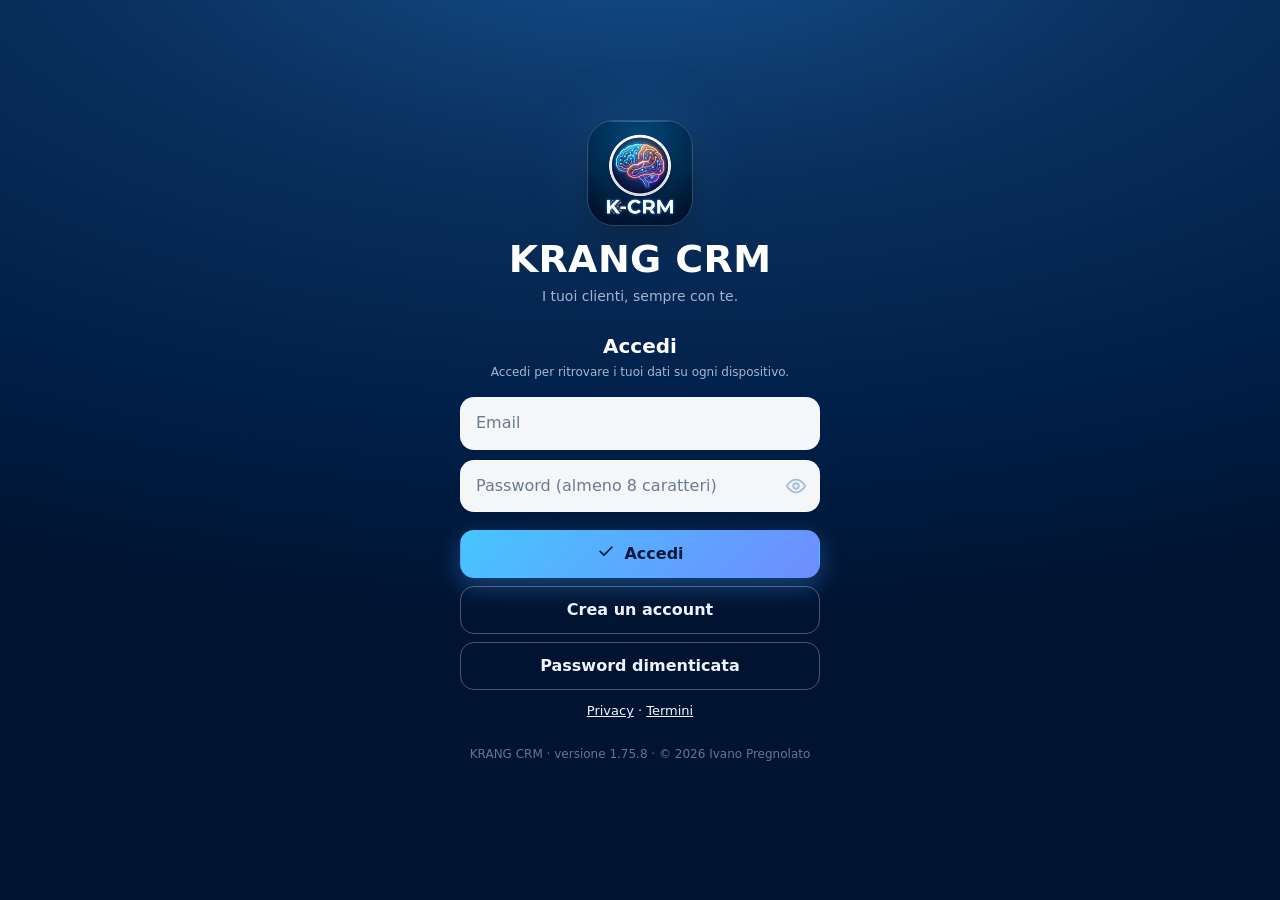
==== index.html @ a7a47bce "1.75.8: finestra email unificata per informativa e copia consensi; consensi non preselezionati quand" ====
<!DOCTYPE html>
<html lang="it">
<head>
<meta charset="utf-8">
<meta http-equiv="Content-Security-Policy" content="default-src 'self'; script-src 'self' 'wasm-unsafe-eval' https://accounts.google.com https://challenges.cloudflare.com; style-src 'self' 'unsafe-inline' https://fonts.googleapis.com; font-src 'self' https://fonts.gstatic.com; img-src 'self' data: blob:; connect-src 'self' https: data:; frame-src https://maps.google.com https://www.google.com https://accounts.google.com https://challenges.cloudflare.com; object-src 'none'; base-uri 'self'; form-action 'none'; worker-src 'self' blob:; manifest-src 'self'">
<meta name="referrer" content="no-referrer">
<!-- © 2026 Ivano Pregnolato. Tutti i diritti riservati. Vietata la copia o la redistribuzione senza consenso scritto. -->
<script src="boot.js?v=1.75.8"></script>
<meta name="theme-color" content="#a6dcc8"><meta name="apple-mobile-web-app-capable" content="yes"><meta name="mobile-web-app-capable" content="yes"><meta name="apple-mobile-web-app-title" content="KRANG CRM"><meta name="apple-mobile-web-app-status-bar-style" content="default"><link rel="manifest" href="manifest.webmanifest"><link rel="apple-touch-icon" href="kcrm-180.png"><meta name="app-version" content="1.75.8|2026-11-15"><meta name="viewport" content="width=device-width, initial-scale=1, viewport-fit=cover">
<title>KRANG CRM</title>
<link rel="preconnect" href="https://fonts.googleapis.com"><link rel="preconnect" href="https://fonts.gstatic.com" crossorigin>

<style>
:root{--sab:env(safe-area-inset-bottom,0px);--sbt:var(--sab);--sw:0px;--act:var(--lilac);--actb:#9b8fe0;--bg:#f3f6fb;--surface:#fff;--ink:#263045;--muted:#6b7488;--out:#d3dae8;--line:#dde3ee;--accent:#a6dcc8;--warm:#f7d9bb;--pink:#f5cad6;--lilac:#d9d1f3;--butter:#f6edb8;--danger:#c4435c;--sh:0 1px 2px rgba(20,30,60,.07),0 6px 16px rgba(20,30,60,.06);box-sizing:border-box;padding-top:env(safe-area-inset-top,0px);padding-bottom:var(--sab)}
@media (prefers-color-scheme:dark){:root:not([data-theme="light"]){color-scheme:dark;--act:var(--lilac);--actb:#9b8fe0;--bg:#161b27;--surface:#202737;--ink:#eef1f8;--muted:#9ba5bb;--out:#34405a;--line:#2c3650;--danger:#ff8fa5;--sh:0 1px 2px rgba(0,0,0,.3),0 6px 16px rgba(0,0,0,.2)}}
:root[data-theme="dark"]{color-scheme:dark;--act:var(--lilac);--actb:#9b8fe0;--bg:#161b27;--surface:#202737;--ink:#eef1f8;--muted:#9ba5bb;--out:#34405a;--line:#2c3650;--danger:#ff8fa5;--sh:0 1px 2px rgba(0,0,0,.3),0 6px 16px rgba(0,0,0,.2)}
/* modelli di colore scelti dall'utente (Impostazioni > Aspetto). Nessun attributo = Standard */
:root[data-tpl="arancio"]{color-scheme:light;--bg:#f8fbff;--surface:#fff;--ink:#0a2a52;--muted:#5a6f8f;--out:#cfdcec;--line:#dce6f3;--lilac:#ffcf9e;--act:#ffcf9e;--actb:#e8a768;--accent:#bfe0f8;--warm:#ffd9b0;--pink:#dccfff;--butter:#ffe9cc;--danger:#c4435c;--sh:0 1px 2px rgba(10,42,82,.06),0 6px 16px rgba(10,42,82,.07)}
:root[data-tpl="notte"]{color-scheme:dark;--bg:#001330;--surface:#0a2a52;--ink:#eef4ff;--muted:#a9bddb;--out:#2a4a78;--line:#183560;--warm:#ffb878;--pink:#f5a3c4;--lilac:#4fc3ff;--butter:#ffd98a;--danger:#ff8fa5;--sh:0 1px 2px rgba(0,0,0,.3),0 8px 20px rgba(0,0,0,.25);--accent:#4fc3ff;--act:#4fc3ff;--actb:transparent}
:root[data-tpl="neon"]{color-scheme:dark;--bg:#001330;--surface:#0a2a52;--ink:#eef4ff;--muted:#a9bddb;--out:#2a4a78;--line:#183560;--warm:#ffb878;--pink:#f5a3c4;--lilac:#4fc3ff;--butter:#ffd98a;--danger:#ff8fa5;--sh:0 1px 2px rgba(0,0,0,.3),0 8px 20px rgba(0,0,0,.25);--accent:#ffa24d;--act:#ffa24d;--actb:transparent}
:root[data-tpl="neon"] body{background:radial-gradient(70% 45% at 0% 0%,rgba(79,195,255,.55),transparent 72%),radial-gradient(65% 42% at 100% 34%,rgba(255,150,50,.42),transparent 72%),radial-gradient(75% 45% at 25% 100%,rgba(150,100,255,.42),transparent 72%),#001330 fixed}
:root[data-tpl="giorno"]{color-scheme:light;--ink:#00204a;--muted:#4a5f80;--out:#c6d6ea;--line:#d6e1f0;--warm:#ffd2a6;--pink:#f5cad6;--butter:#f6edb8;--danger:#c4435c;--sh:0 1px 2px rgba(0,32,74,.07),0 6px 16px rgba(0,32,74,.07);--bg:#eef4fb;--surface:#fff;--accent:#4fc3ff;--act:#aadcff;--actb:transparent;--lilac:#aadcff}
:root[data-tpl="neon"] #menuBtn{background:var(--act)}
:root[data-tpl="neon"] .tabs button.on .cnt{background:var(--surface);color:#ffa24d}
:root[data-tpl="notte"] .tabs button.on .cnt{background:var(--surface);color:#4fc3ff}
:root[data-tpl="arancio"] :is([style*="rgb(217, 209, 243)"],[style*="rgb(205, 191, 245)"]){background:#ffcf9e!important}
:root[data-tpl="arancio"] :is([style*="rgb(181, 235, 192)"],[style*="rgb(185, 230, 211)"],[style*="rgb(166, 220, 200)"],.shr .ic.ok,.clEs button.on){background:#bfe0f8!important}
:root[data-tpl="arancio"] [style*="rgb(255, 240, 163)"]{background:#a9e8f7!important}
:root[data-tpl="arancio"] :is([style*="rgb(255, 194, 212)"],[style*="rgb(245, 202, 214)"]){background:#dccfff!important}
:root[data-tpl="arancio"] [style*="rgb(246, 237, 184)"]{background:#ffe9cc!important}
:root:is([data-tpl="notte"],[data-tpl="neon"]) :is(.btn.ico.pk,.vt button:not(.on)){color:var(--ink)}
@media (prefers-color-scheme:dark){:root:not([data-theme="light"]):not([data-tpl]) :is(.btn.ico.pk,.vt button:not(.on)){color:var(--ink)},:root[data-tpl="arancio"]:not([data-theme="light"]) :is(.btn.ico.pk,.vt button:not(.on)){color:var(--ink)}}
html{scroll-padding-top:0}
*{box-sizing:border-box}
[hidden]{display:none!important}
body{margin:0;background:var(--bg);color:var(--ink);font-family:"Bricolage Grotesque",system-ui,-apple-system,"Segoe UI",sans-serif;font-size:16px;line-height:1.4}
button,input,textarea{font:inherit;color:inherit}
.app{max-width:560px;margin:0 auto;min-height:100vh;padding:0 16px 40px}
header{display:contents}
#q{margin-bottom:12px}
h1{margin:0;font-size:26px;font-weight:700;letter-spacing:-.02em}
.sub{display:inline-block;margin:8px 0 10px;padding:1px 12px;border-radius:999px;background:var(--butter);color:#2d2b55;font-size:13px;font-weight:600}
.hrow{display:flex;justify-content:space-between;align-items:center}
.hrow .ico{width:44px;height:44px;border-radius:12px}
.hrow .ico svg{width:22px;height:22px}

/* campi */
.search,.f input,.f textarea,.f select{border:1.5px solid var(--out);border-radius:12px;box-shadow:none}
.search:focus,.f input:focus,.f textarea:focus,.f select:focus{outline:2px solid var(--accent);outline-offset:1px}
.search{width:100%;margin:12px 0 8px;padding:12px 14px;background:var(--surface)}
.f{display:block;margin:12px 0}
.f label{display:block;font-size:13px;color:var(--muted);margin-bottom:4px}
.f input,.f textarea{width:100%;padding:12px;background:var(--surface)}
input:-webkit-autofill,input:-webkit-autofill:hover,input:-webkit-autofill:focus,textarea:-webkit-autofill,select:-webkit-autofill{-webkit-box-shadow:0 0 0 100px var(--surface) inset!important;box-shadow:0 0 0 100px var(--surface) inset!important;-webkit-text-fill-color:var(--ink)!important;caret-color:var(--ink);transition:background-color 99999s}
.f select{width:100%;padding:12px 8px;background:var(--surface);color:var(--ink)}
.f input.bad,.f select.bad{border-color:var(--danger)}
.f label.chk{display:flex;gap:10px;align-items:flex-start;margin:8px 0;font-size:15px;color:var(--ink)}
.f input[type=checkbox]{width:22px;height:22px;padding:0;border:0;flex:none;margin:1px 0 0;accent-color:var(--accent)}
.chk em{display:block;font-style:normal;font-size:12px;color:var(--muted)}
.two{display:grid;grid-template-columns:minmax(0,1fr) minmax(0,1fr);gap:10px}
.two>*,.tel>*,.dual>*{min-width:0}
.f input[type=date],.f input[type=time]{display:block;min-width:0;max-width:100%;-webkit-appearance:none;appearance:none;min-height:46px;line-height:1.2}
.f input,.f select,.f textarea{max-width:100%}
.tel{display:grid;grid-template-columns:1fr;gap:8px}
.flag{display:inline-block;width:32px;height:23px;border-radius:7px;border:2px solid #fff;box-shadow:0 0 0 1px var(--line),0 2px 4px rgba(38,48,69,.18);overflow:hidden;position:relative;flex:none;vertical-align:middle;background:#e8ecf4}
.flag svg{display:block;width:100%;height:100%}
.row span.flag,.tx span.flag{display:inline-block;opacity:1}
.flag.sm{width:24px;height:17px;border-width:1.5px;border-radius:5px;margin-right:6px;vertical-align:-3px}
.flag::after{content:"";position:absolute;inset:0;background:linear-gradient(160deg,rgba(255,255,255,.5) 0,rgba(255,255,255,0) 45%,rgba(0,0,0,.08) 100%);pointer-events:none}
.pcode{display:flex;align-items:center;gap:10px;height:48px;padding:0 12px;border:1px solid var(--out);border-radius:12px;background:var(--surface);color:var(--ink);font:inherit;font-weight:600;cursor:pointer;text-align:left;width:100%}
.pcode .nm{flex:1;min-width:0;white-space:nowrap;overflow:hidden;text-overflow:ellipsis;font-weight:500}
.pcode .ch{color:var(--muted);flex:none}
.palist{max-height:52vh;overflow:auto;margin-top:8px;display:grid;gap:6px}
.pa{display:flex;align-items:center;gap:12px;padding:8px 10px;border:1px solid var(--line);border-radius:12px;background:var(--surface);color:var(--ink);font:inherit;cursor:pointer;text-align:left;width:100%}
.pa.on{background:var(--act);border-color:transparent}.pa .nm{flex:1;min-width:0}.pa .px{color:var(--muted);font-weight:600}

.err{color:var(--danger);font-size:13px;margin-top:6px}
.hint{font-size:12px;color:var(--muted);margin-top:4px}#list>.hint,#lList>.hint{margin:6px 0 14px}
.warn{color:var(--danger)!important;font-weight:600}
.link{background:none;border:0;color:var(--accent);font-weight:600;padding:8px 0;cursor:pointer}

/* elenco clienti */
.row{display:flex;align-items:center;gap:14px;width:100%;margin:0 0 14px;padding:12px 14px;text-align:left;border:1px solid var(--line);border-radius:16px;background:var(--surface);box-shadow:var(--sh);cursor:pointer}
.row b{display:block;font-weight:600}
.swp{position:relative;margin:0 0 14px;border-radius:16px;overflow:hidden;touch-action:pan-y}
.fav{flex:none;width:34px;height:34px;border-radius:50%;display:grid;place-items:center;border:0;background:none;color:var(--muted);cursor:pointer;padding:0}.fav svg{width:22px;height:22px}.fav.on,#favBtn.on{color:#e8a400}#favBtn.on svg{fill:currentColor}.fav.on.fav.on svg{fill:currentColor}
.sw{position:relative;display:inline-block;width:46px;height:26px;flex:none}.sw input{position:absolute;inset:0;width:100%;height:100%;margin:0;opacity:0;cursor:pointer;z-index:1}.sw i{position:absolute;inset:0;border-radius:13px;background:#c7cdd9;transition:background .2s}.sw i:before{content:'';position:absolute;left:3px;top:3px;width:20px;height:20px;border-radius:50%;background:#fff;box-shadow:0 1px 2px rgba(0,0,0,.25);transition:transform .2s}.sw input:checked+i{background:#4cc38a}.sw input:checked+i:before{transform:translateX(20px)}
.dot{display:inline-block;width:10px;height:10px;border-radius:50%;flex:none}
.crow{border:1px solid var(--line);border-radius:14px;background:var(--surface);padding:10px;margin:0 0 10px;display:grid;gap:8px}.crow select,.crow input,.crow textarea{width:100%;box-sizing:border-box;min-height:48px;font:inherit;font-size:16px;color:var(--ink);background-color:var(--surface);border:1.5px solid var(--out);border-radius:14px;padding:0 14px}.crow textarea{padding:12px 14px}.crow select{appearance:none;-webkit-appearance:none;padding-right:42px;font-weight:600;background-image:url("data:image/svg+xml,%3Csvg xmlns='http://www.w3.org/2000/svg' viewBox='0 0 24 24' fill='none' stroke='%236b7488' stroke-width='2.6' stroke-linecap='round' stroke-linejoin='round'%3E%3Cpath d='M6 9l6 6 6-6'/%3E%3C/svg%3E");background-repeat:no-repeat;background-position:right 14px center;background-size:18px}.crow select:focus,.crow input:focus,.crow textarea:focus{outline:none;border-color:#9b8fe0;box-shadow:0 0 0 3px rgba(155,143,224,.25)}.cchips{display:flex;flex-wrap:wrap;gap:8px}.cchips button{border:1.5px solid var(--out);background:var(--surface);color:var(--ink);border-radius:999px;min-height:42px;padding:0 16px;font:inherit;font-size:15px;font-weight:600;cursor:pointer}.cchips button.on{background:var(--act);border-color:var(--actb,#d9822b);color:#2d2b55}.cr1{display:grid;grid-template-columns:1fr auto;gap:8px;align-items:center}.cr2{display:grid;grid-template-columns:1fr 1fr;gap:10px;align-items:end}.cr2>select:only-child,.cr2>input:only-child,.cr2>.cchips,.cr2>.seg,.cr2>.hint{grid-column:1/-1}.crow .seg button{min-height:40px}
.cjoin{width:fit-content;margin:-2px auto 8px;padding:2px 12px;border-radius:999px;background:var(--lilac);color:#2d2b55;font-size:12px;font-weight:700}
.fnode{position:relative;border:1px solid var(--line);border-radius:16px;background:var(--surface);box-shadow:var(--sh);padding:14px 16px}.fnode .fh{display:flex;align-items:center;gap:8px;padding-right:44px}.fnode .fic svg{width:18px;height:18px}.fnode .fd{margin-top:4px;font-size:13px;color:var(--muted);overflow:hidden;text-overflow:ellipsis;white-space:nowrap}
.fbadge{border:0;font-family:inherit;cursor:pointer;position:absolute;top:-10px;right:14px;min-width:28px;height:28px;padding:0 8px;box-sizing:border-box;border-radius:14px;background:#4cc38a;color:#fff;font-style:normal;font-weight:800;font-size:14px;display:grid;place-items:center;box-shadow:0 2px 6px rgba(0,0,0,.2)}
.fchips{display:flex;gap:6px;flex-wrap:wrap;margin-top:8px}.fchip{font-size:12px;padding:2px 9px;border-radius:999px;color:#2d2b55}
.fcon{display:flex;flex-direction:column;align-items:center;margin:0}.fcon:before,.fcon:after{content:'';width:2px;height:12px;background:var(--line)}.fcon span{font-size:12px;color:var(--muted);padding:2px 10px;border:1px dashed var(--line);border-radius:999px;background:var(--bg)}
.fstat{display:flex;align-items:center;gap:8px;margin:0 0 6px}.fstat b{flex:1}
#menuBtn{flex:none;background:var(--lilac);border-color:transparent;color:#2d2b55;box-shadow:none;transition:transform .12s}#menuBtn svg{width:24px;height:24px;stroke-width:2.6}#menuBtn:active{transform:scale(.93)}#menuBtn[aria-expanded=true]{background:#2d2b55;color:#fff}.hrow{justify-content:flex-start;gap:12px}
#amBack{position:fixed;inset:0;z-index:4}.amenu{position:fixed;left:16px;top:64px;z-index:6;min-width:220px;background:var(--surface);border:1px solid var(--line);border-radius:16px;box-shadow:0 12px 32px rgba(20,24,40,.22);padding:6px}.amenu[hidden],#amBack[hidden]{display:none}.amenu button{display:flex;align-items:center;gap:12px;width:100%;height:48px;border:0;background:none;padding:0 12px;border-radius:10px;font:inherit;font-size:15px;font-weight:600;color:var(--ink);cursor:pointer;text-align:left}.amenu .amsep{border:0;border-top:1px solid var(--line);margin:6px 8px}.amenu button{position:relative}.amenu .cnt{margin-left:auto;position:static;font-size:11px;line-height:18px;min-width:18px;padding:0 6px}.amenu .cnt:empty,#menuBtn .cnt:empty{display:none}#menuBtn{position:relative}#menuBtn .cnt{position:absolute;top:-5px;right:-5px;font-size:10px;line-height:16px;min-width:16px;padding:0 4px}
.amenu button:hover,.amenu button:focus-visible{background:var(--lilac);outline:none}.amenu svg{width:22px;height:22px}.inl{display:flex;flex-wrap:wrap;gap:6px 14px;margin:4px 0 12px;font-size:14px}.inl a,.inl .link{color:var(--ink);font-weight:600;text-decoration:underline;background:none;border:0;padding:0;font:inherit;font-weight:600;cursor:pointer}.vies{margin-top:8px;padding:10px 12px;border:1px solid var(--line);border-radius:12px;background:var(--surface)}.vies .chk{display:flex;gap:8px;align-items:flex-start;margin:8px 0;font-size:14px}.vies .chk input{margin-top:3px}.vies .vrow{display:flex;gap:8px;flex-wrap:wrap;margin-top:6px}#viesBtn,#csBtn{margin-top:8px}.csr{display:block;width:100%;text-align:left;margin:6px 0;padding:10px 12px;border:1px solid var(--line);border-radius:12px;background:var(--bg,#fff);color:var(--ink);font:inherit;cursor:pointer}.csr b{display:block}.csr span{display:block;font-size:13px;opacity:.75}.beta{display:inline-block;vertical-align:middle;margin-left:6px;padding:1px 7px;border-radius:999px;background:var(--warm);color:#2d2b55;font-size:10px;font-weight:700;line-height:16px;letter-spacing:.04em;text-transform:uppercase}
.swp .row{margin:0;position:relative;z-index:1;touch-action:pan-y;user-select:none;-webkit-user-select:none}
.swa{position:absolute;top:0;bottom:0;display:flex}.swa.l{left:0}.swa.r{right:0}
.swa button{width:72px;border:0;display:grid;place-items:center;color:#2d2b55;cursor:pointer}
.swa svg{width:26px;height:26px}
.row span{display:block;color:var(--muted);font-size:14px}
.tx{min-width:0;flex:1}
.tx b{font-size:17px}
.tx span,.tx em{display:block;font-style:normal;font-size:14px;color:var(--muted);white-space:nowrap;overflow:hidden;text-overflow:ellipsis}
.tx span{color:var(--ink);opacity:.8}
.av{flex:none;display:grid;place-items:center;width:54px;height:54px;border-radius:14px;background:var(--accent);color:#2d2b55;font-size:20px;font-weight:700}
.av svg{width:26px;height:26px}
.av.big{width:84px;height:84px;padding:0;border:1.5px dashed var(--out);border-radius:20px;background:var(--surface);color:var(--muted);cursor:pointer}
.av.big svg{width:30px;height:30px}
.empty{padding:48px 12px;text-align:center;color:var(--muted)}
.photo{display:flex;align-items:center;gap:12px;margin:4px 0 8px}

/* pulsanti */
.btn{display:grid;place-items:center;padding:14px 16px;border:1px solid rgba(38,48,69,.1);border-radius:14px;background:var(--surface);color:var(--ink);box-shadow:var(--sh);font-weight:600;cursor:pointer}
.btn.p{background:var(--accent)}
.btn.w{background:var(--warm)}
.btn.d,.btn.pk{background:var(--pink)}
.btn.p,.btn.w,.btn.d,.btn.pk{color:#2d2b55}
.btn:disabled{opacity:.6}
.btn svg{width:28px;height:28px;stroke-width:2}
.ico{width:48px;height:48px;padding:0}
.row:active,.btn:active,.acts a:active{transform:scale(.98)}
.bar{display:flex;gap:10px;margin:10px 0 12px}
.bar .btn{flex:1 1 0;width:auto;height:50px;min-width:0;margin-top:0}
.bar .btn.w{flex:0 1 42%}
.btns{display:flex;gap:8px;margin-top:20px}
.btns .btn{flex:1;height:58px}
.btns .btn.d svg{width:20px;height:20px}
.box .btn{display:flex;gap:8px;align-items:center;justify-content:center;height:50px}
.box .btn svg{width:22px;height:22px}
.btn.add{width:100%;height:44px;margin-top:4px}
.btn.add svg{width:22px;height:22px}
.btn.lbl{display:flex;gap:8px;align-items:center;justify-content:center;width:100%;height:44px;margin-top:8px}
.btn.lbl svg{width:20px;height:20px}
.pc .ico{width:40px;height:44px;border-radius:10px}
.pc .ico svg,.att .ico svg{width:18px;height:18px}
.att .ico{width:36px;height:36px;border-radius:10px}
.busy svg{animation:pulse .9s ease-in-out infinite}
@keyframes pulse{50%{transform:scale(.8) rotate(-8deg)}}
#menuBtn[hidden]{display:none}
/* niente transform sulla vista: renderebbe il suo «+» (posizione fissa) relativo alla vista e lo farebbe volare dall'alto durante lo scorrimento */
@keyframes swl{from{opacity:.4;left:28px}to{opacity:1;left:0}}@keyframes swr{from{opacity:.4;left:-28px}to{opacity:1;left:0}}.swl,.swr{position:relative}.swl{animation:swl .22s ease-out}.swr{animation:swr .22s ease-out}
/* senza connessione la fascia sotto il menu si allarga quanto serve alla barra «Offline» (altrimenti resta com'è) */
html.offl{--sab:max(env(safe-area-inset-bottom,0px),26px)}
.swp .hov,#dpEmpty{display:none}
/* ===== Desktop e tablet largo (da 1024 px): menu laterale, pagine più larghe ===== */
@media (min-width:1024px){
 :root{--sbt:-52px;--sw:232px}
 [data-lay="b"] body{padding-left:var(--sw)}
 [data-lay="b"] .app{max-width:880px;padding-left:28px;padding-right:28px}
 html[data-lay="b"] #tabs{top:0;right:auto;bottom:0;width:var(--sw);box-sizing:border-box;flex-direction:column;justify-content:flex-start;gap:6px;padding:calc(24px + env(safe-area-inset-top,0px)) 14px 20px;border-top:0;border-right:1px solid var(--line);box-shadow:none;overflow-y:auto}
 html[data-lay="b"] #tabs button{flex:none;width:100%;height:48px;flex-direction:row;justify-content:flex-start;gap:14px;padding:0 16px;font-size:15px;letter-spacing:0;border-radius:14px}
 html[data-lay="b"] #tabs button svg{width:22px;height:22px}
 html[data-lay="b"] #tabs .cnt{position:static;margin:0 0 0 auto;top:auto;right:auto}
 [data-lay="b"] .sheet{left:var(--sw)}
 [data-lay="b"] .sheet>div{max-width:760px}
 [data-lay="b"] .toast{left:calc(var(--sw) + 16px);right:16px}
 [data-lay="b"] #cAdd,[data-lay="b"] #lAdd,[data-lay="b"] #oAdd,[data-lay="b"] #pAdd,[data-lay="b"] #lstAdd,[data-lay="b"] #hFab,[data-lay="b"] #addOppFor,[data-lay="b"] .sheet .btn.pls,[data-lay="b"] #tkList .btn.pls,[data-lay="b"] #tkList #tkAdd{right:max(28px,calc((100vw - var(--sw) - 880px)/2 + 28px))}
 [data-lay="b"] .sheet .svb:not([hidden]){left:auto;width:auto;min-width:260px;padding:0 28px;right:max(16px,calc((100vw - var(--sw) - 760px)/2))}
 .modal .box{max-width:520px;padding:28px}
 .modal .box.info{max-width:600px}
 .box p{font-size:17px}
 .box .btn{height:52px;font-size:16px}
 #mWel .box{max-width:520px}
 #offPill{left:var(--sw)!important;bottom:12px!important}
 /* elenco + scheda affiancati */
 [data-lay="b"] .sheet{bottom:0}
 html.dpane.sh-open,html.dpane.sh-open body{overflow:auto;overscroll-behavior:auto}
 html.dpane[data-lay="b"] .app{width:420px;max-width:420px;margin:0;padding-left:16px;padding-right:16px;box-sizing:border-box}
 html.dpane[data-lay="b"] :is(#sheet,#lSheet,#oSheet){left:calc(var(--sw) + 420px);border-left:1px solid var(--line)}
 html.dpane[data-lay="b"] :is(#cAdd,#lAdd,#oAdd){right:auto;left:calc(var(--sw) + 350px)}
 html.dpane[data-lay="b"] :is(#sheet,#lSheet,#oSheet) .svb:not([hidden]){right:max(16px,calc((100vw - var(--sw) - 420px - 760px)/2))}
 html.dpane:not(.dsel) #dpEmpty{display:grid;position:fixed;top:0;bottom:0;right:0;left:calc(var(--sw) + 420px);place-items:center;padding:24px;text-align:center;color:var(--muted);font-weight:600;border-left:1px solid var(--line);z-index:1}
 .swh{display:none}
 .swp .hov{display:flex;position:absolute;right:56px;top:50%;transform:translateY(-50%);gap:6px;background:var(--surface);padding:4px 6px;border-radius:999px;box-shadow:0 2px 10px rgba(0,0,0,.35);opacity:0;pointer-events:none;transition:opacity .12s;z-index:2}
 .swp:hover .hov,.swp:focus-within .hov{opacity:1;pointer-events:auto}
 .swp .hov button{width:38px;height:38px;border:0;border-radius:50%;display:grid;place-items:center;cursor:pointer;color:#16213a}
 .swp .hov button svg{width:20px;height:20px}
 .swp .swa{display:none}
}
/* tablet in verticale e telefoni grandi: stessa colonna, ma più larga */
@media (min-width:700px) and (max-width:1023.98px){
 [data-lay="b"] .app{max-width:720px}
 [data-lay="b"] .sheet>div{max-width:720px}
}
@media (prefers-reduced-motion:reduce){.busy svg{animation:none}.row:active,.btn:active,.acts a:active{transform:none}}

/* barra azioni rapide nel cliente */
.acts{display:flex;justify-content:center;gap:18px;margin:14px 0}
.pph{display:flex;gap:14px;align-items:flex-start}.pph .photo{position:relative;margin:22px 0 0;flex:none}.pph .pcol{flex:1;min-width:0}.pph #pPhotoDel{position:absolute;left:60px;top:-8px;width:30px;height:30px;min-height:0;padding:0;border-radius:50%}.pph #pPhotoDel svg{width:14px;height:14px}
.pr{display:flex;gap:12px;align-items:center;padding:10px 12px}.pr .pbd{flex:1;min-width:0;display:flex;flex-direction:column;gap:2px}.prt{display:flex;justify-content:space-between;gap:10px;align-items:baseline}.prt b{min-width:0;overflow:hidden;text-overflow:ellipsis;white-space:nowrap}.prp{white-space:nowrap}.prp small{color:var(--muted);margin-left:3px;font-size:12px}.pr .pbd span{font-size:13px;color:var(--muted)}.pr .prs{font-weight:600}.pr .prs.warn{color:#b3314a}
.cd{background:var(--surface);border:1px solid var(--line);border-radius:20px;padding:14px 14px 4px;margin:0 0 12px;box-shadow:var(--sh)}.cd>h3{margin:0 0 10px;font-size:12px;letter-spacing:.06em;text-transform:uppercase;color:var(--muted);font-weight:700}.cd .f input,.cd .f textarea,.cd .f select{background:var(--bg)}.cd .pph .f{margin-bottom:10px}.pmarg{display:inline-block;background:var(--lilac);color:#2d2b55;border-radius:999px;padding:3px 10px;font-weight:600}.pmarg:empty{display:none}.sbar{position:sticky;bottom:-20px;margin:12px -16px -20px;padding:12px 16px 20px;background:linear-gradient(to top,var(--bg) 70%,transparent)}.sbar .btn{margin:0}.cd .pcol{margin-top:-2px}
.cph #cAssW{flex:1;min-width:0;margin:0}.cph #cAssW label{margin-bottom:4px}.cph{position:relative;gap:16px;margin:12px 0 14px}.cph .acts{flex:1;margin:0;gap:0;justify-content:space-evenly}.cph .acts a{width:54px;height:54px}.cph .acts a svg{width:24px;height:24px}.cph #photoDel{position:absolute;left:60px;top:-8px;width:30px;height:30px;min-height:0;padding:0;border-radius:50%}.cph #photoDel svg{width:14px;height:14px}
.acts a{display:grid;place-items:center;flex:none;width:58px;height:58px;border:1px solid rgba(38,48,69,.1);border-radius:50%;box-shadow:var(--sh);color:#2d2b55;text-decoration:none}
.acts a:nth-child(1){background:#bfe0f8}
.acts a:nth-child(2){background:var(--lilac)}
.acts a:nth-child(3){background:#b5ebc0}
.acts a svg{width:26px;height:26px;stroke-width:2}
.svb{width:100%}.delw{margin:28px 0 8px;display:flex;flex-direction:column;gap:8px}.delw .btn[hidden]{display:none}.np-dati .delw .btn:not(.svb){display:none}.top{position:sticky;top:-12px;z-index:5;background:var(--bg);margin:-12px -16px 8px!important;padding:12px 16px 8px}
.tbar #favBtn{width:44px;height:44px;background:none!important;border:0;box-shadow:none;padding:0}.tbar #favBtn svg{width:30px;height:30px}
.acts #favBtn{width:48px;height:58px;background:none!important;border:0;box-shadow:none;padding:0;margin:0}.acts #favBtn svg{width:34px;height:34px}

/* schede, selettori, sezioni */
.seg,.tabs{display:flex;gap:6px;padding:4px;border:1px solid var(--line);border-radius:14px;background:var(--surface)}
.seg{margin:8px 0 14px}
.tabs{margin:4px 0 2px}
.seg button,.tabs button{flex:1 1 0;min-width:0;padding:0 4px;display:flex;align-items:center;justify-content:center;gap:8px;border:0;border-radius:10px;background:none;color:var(--muted);font-weight:600;cursor:pointer}
.seg button{height:44px;min-width:0;padding:0 8px;gap:6px;white-space:nowrap;flex:1 1 0;position:relative}
.seg button:not(.on) .lb{display:none}
.seg button.on{flex:2.4 1 0}
.seg button .cnt{margin:0;min-width:18px;height:18px;line-height:18px;padding:0 5px;font-size:11px}
.seg button:not(.on) .cnt{position:absolute;top:3px;right:6px}
.two .btn.lbl,.two .btn{white-space:nowrap;font-size:14px;padding:0 6px}
.tabs button{height:38px}
#cTabs button{flex:1 1 0}
.seg button.on,.tabs button.on,.vt button.on{background:var(--act);color:#2d2b55}
.seg svg,.tabs svg{width:20px;height:20px}
#cTabs button{gap:4px;padding:0 4px;min-width:0;overflow:hidden;font-size:12px}
#cTabs svg{width:18px;height:18px}
.cnt{background:var(--accent);color:#2d2b55;border-radius:999px;font-size:12px;padding:0 7px;min-width:20px;text-align:center;line-height:20px}
.cnt:empty{display:none}
.pane-hide{display:none!important}
details summary{cursor:pointer;font-weight:600;padding:12px 0}
.msg{margin:10px 0;padding:10px 12px;border:1px solid rgba(38,48,69,.1);border-radius:12px;background:var(--butter);color:#2d2b55;font-size:14px}

/* schermate a tutto schermo e finestre */
.sheet{position:fixed;inset:0;background:var(--bg);overflow:auto;overflow-y:auto;overscroll-behavior:contain;-webkit-overflow-scrolling:touch;padding:12px 16px calc(32px + var(--sab));z-index:5}
.sheet>div{max-width:560px;margin:0 auto}
html.sh-open,html.sh-open body{overflow:hidden;overscroll-behavior:none}
.top{display:flex;justify-content:space-between;align-items:center;margin-bottom:8px;gap:8px}
.top .btn[aria-label=Chiudi]{order:-1;background:transparent!important;border:0;box-shadow:none;margin-left:-8px}
/* freccia indietro delle pagine di Altro: uguale a quella delle schede */
#pgBack{background:transparent!important;border:0;box-shadow:none;margin-left:-8px;width:48px;height:48px;color:var(--ink)}#pgBack[hidden]{display:none}#pgBack+h1{margin-left:6px}#pgBack svg{width:22px;height:22px}
[data-lay="b"] #qSignL{display:none}
.top h2{flex:1;min-width:0}
.top h2{min-width:0;overflow:hidden;text-overflow:ellipsis;white-space:nowrap;margin-right:8px}
.tbar{display:flex;gap:8px;align-items:center;flex:none}
#mDirty .btn{margin-top:8px;width:100%}
.top h2{margin:0;font-size:22px;font-weight:800}
.wcard{display:flex;align-items:center;gap:12px;width:100%;text-align:left;background:var(--lilac);border:0;border-radius:18px;padding:12px 14px;margin:0 0 12px;color:#2d2b55;font:inherit;cursor:pointer;min-height:64px}.wcard .ic{width:38px;height:38px;border-radius:12px;background:rgba(255,255,255,.65);display:grid;place-items:center;flex:none}.wcard .ic svg{width:20px;height:20px}.wcard .tx{flex:1;min-width:0}.wcard .tx b{display:block;font-size:15px}.wcard .tx span{display:block;font-size:13px;opacity:.8}.wcard .wx{width:32px;height:32px;display:grid;place-items:center;flex:none;border-radius:50%}.wcard .wx svg{width:16px;height:16px}.wbar{height:6px;border-radius:99px;background:rgba(45,43,85,.15);margin-top:7px;overflow:hidden}.wbar i{display:block;height:100%;border-radius:99px;background:#2d2b55}
#mWel{z-index:25}#mWel .box{max-width:400px}#wBody h3{margin:0 0 6px;font-size:20px}#wBody .wsub{margin:0 0 12px;color:var(--muted);font-weight:400;font-size:14px}#wBody .shg .sl{margin:12px 0}.wlr .tx span{white-space:normal!important}.shr .ic.ok{background:#b5ebc0}.wtx{margin:0 0 10px;font-size:14px;line-height:1.45;font-weight:400}.wtx b{font-weight:700}
.clEs{display:flex;flex-wrap:wrap;gap:8px;margin:8px 0 12px}.clEs button{border:1.5px solid var(--out);background:var(--surface);border-radius:999px;padding:9px 13px;font:inherit;font-size:14px;color:inherit;cursor:pointer}.clEs button.on{background:#b5ebc0;border-color:#2d2b55;font-weight:700}#mCall{z-index:25}
.modal{position:fixed;inset:0;background:rgba(15,20,35,.5);display:grid;place-items:center;padding:20px;z-index:20}
.crPh{display:flex;gap:8px;overflow-x:auto;margin:4px 0 8px}.crThumb{height:84px;border-radius:10px;border:1px solid var(--out);object-fit:cover}.crH{margin:18px 0 4px;font-size:16px}
.crRow{position:relative;margin:7px 0}.crRow input,.crRow textarea{padding-top:10px;padding-bottom:10px}.crRow.hi input,.crRow.hi textarea{outline:2px dashed var(--accent);background:var(--surface)}.crRow.unk label::after{content:" · da verificare";color:#b26a00;font-weight:600}
.crPut{display:none;position:absolute;inset:0;border:2px dashed var(--ink);border-radius:12px;background:rgba(255,255,255,.82);font-weight:700;color:var(--ink);cursor:pointer}.crSel .crPut{display:block}
.crPool{display:flex;flex-wrap:wrap;margin:4px -4px;padding:2px 0 8px}.crChip{display:inline-flex;align-items:center;gap:6px;margin:4px;padding:9px 12px;border:1px solid var(--out);border-radius:12px;background:var(--surface);font-size:14px;user-select:none;-webkit-user-select:none;-webkit-touch-callout:none;touch-action:pan-y;cursor:grab}.crChip.used{opacity:.5}.crChip.sel{outline:2px solid var(--accent);opacity:1}.crChip.drg{opacity:.35}
.crCut{border:0;background:none;color:var(--muted);padding:0;display:grid;place-items:center;width:22px;height:22px;cursor:pointer}.crCut svg{width:16px;height:16px}
.crGhost{position:fixed;z-index:60;pointer-events:none;transform:translate(-50%,-130%);padding:9px 13px;border-radius:12px;background:var(--accent);box-shadow:0 6px 18px rgba(0,0,0,.25);font-size:14px;max-width:80vw}.crChk{margin:8px 0 14px}
#authScr .chk{width:100%;justify-self:stretch;display:flex;gap:10px;align-items:flex-start;text-align:left;font-size:14px;margin:10px 0}#authScr .lkb .chk input{width:22px;height:22px;min-width:22px;padding:0;margin:0;flex:none;accent-color:#4fc3ff;box-shadow:none;border-radius:6px}#authScr .lkb .chk span{flex:1;min-width:0}#authScr .legal{margin-top:12px;font-size:13px;text-align:center}#authScr a{color:inherit;text-decoration:underline}
#confirm{z-index:25}#mInfo,#mScan,#mDup{z-index:25}.scanIc{background:var(--surface);color:var(--ink);border:1.5px solid var(--out);box-shadow:none}.scanIc svg{width:24px;height:24px}.sbar{height:8px;border-radius:99px;background:var(--line);overflow:hidden;margin:0 0 8px}.sbar i{display:block;height:100%;width:4%;border-radius:99px;background:linear-gradient(90deg,#46c6ff,#6f8cff);transition:width .25s}#mInfo h3{margin:0 0 4px;font-size:20px}#mInfo p{margin:6px 0}#mInfo .two:has(#inU[hidden]){grid-template-columns:1fr}#mInfo .vv{font-size:26px;font-weight:800;margin:10px 0 2px}
.box{background:var(--surface);border-radius:18px;padding:20px;max-width:360px;width:100%;box-shadow:var(--sh)}
.box p{margin:0 0 16px;font-weight:600}
.box.info{max-height:80vh;overflow:auto}
.box.compact .tech{display:none}
.toast{position:fixed;left:16px;right:16px;bottom:calc(100px + var(--sbt));max-width:528px;margin:0 auto;background:var(--ink);color:var(--bg);padding:12px 14px;border-radius:12px;z-index:30;font-size:14px}
.toast button{margin-left:10px;background:var(--bg);color:var(--ink);border:0;border-radius:8px;padding:6px 12px;font-weight:600;cursor:pointer}
.itx{font-size:14px;line-height:1.5;font-weight:400;margin-bottom:14px}
.itx p{margin:0 0 8px;font-weight:400}

/* opportunità */
.sum{display:grid;grid-template-columns:repeat(2,1fr);gap:8px;margin:12px 0}
.stat{background:var(--surface);border:1px solid var(--line);border-radius:14px;padding:10px;box-shadow:var(--sh)}
.stat span{display:block;font-size:12px;color:var(--muted)}
.stat b{font-size:14px}
.stat>small{display:block;font-size:12px;color:var(--muted);margin-top:2px}
.wonbox{grid-column:1/-1;background:var(--surface);border:1px solid var(--line);border-radius:14px;padding:12px;box-shadow:var(--sh)}
.wonbox .tp-chips{margin:8px 0}
.gi{display:inline-grid;place-items:center;width:26px;height:26px;margin:-4px 0 -4px 4px;padding:0;vertical-align:middle;border:0;border-radius:50%;background:none;color:var(--muted);cursor:pointer}.gi.on{color:var(--ink);background:var(--act)}.gi svg{width:16px;height:16px}
.gtip{font-size:12px;line-height:1.45;color:var(--muted);margin:6px 0 8px;padding:8px 10px;border-radius:10px;background:var(--surface);border:1px solid var(--line)}
.gline{display:flex;align-items:center;margin:2px 0}
.ib{position:absolute;top:6px;right:6px;width:26px;height:26px;padding:0;display:grid;place-items:center;border:0;border-radius:50%;background:none;color:var(--muted);cursor:pointer}.ib.on{color:var(--ink);background:var(--act)}
#hSum .stat{align-self:start}
.itip{margin-top:6px;font-size:12px;line-height:1.4;color:var(--muted);font-weight:400}
.stat span small{display:inline;font-size:12px;color:var(--ink);font-weight:700}
.wb-v{display:flex;align-items:baseline;gap:8px;flex-wrap:wrap}.wb-v span{font-size:22px;font-weight:800}.wb-v small{font-size:12px;color:var(--muted)}
.wb-tr{height:14px;border-radius:7px;background:var(--butter);margin:8px 0 6px;overflow:hidden}.wb-tr i{display:block;height:100%;border-radius:7px;background:#7fcfae}
.wb-l{display:flex;justify-content:space-between;align-items:center;gap:6px;flex-wrap:wrap;font-size:13px;color:var(--muted)}
.vt{display:flex;gap:6px;justify-content:flex-end;margin-bottom:10px}
#oFilt>button{padding:7px 10px;font-size:14px}#oFilt .vt{display:inline-flex;margin:0 0 0 auto}#oFilt .vt button{width:auto;height:auto;padding:7px 8px;border-radius:999px;border:2px solid var(--line)}#oFilt .vt button.on{border-color:var(--ink)}#oFilt .vt svg{width:18px;height:18px;display:block}#oFilt .vt{gap:4px}
#sum .stat>span,#sum2 .stat>span{padding-right:24px}
.vt button{width:42px;height:42px;display:grid;place-items:center;border:1px solid var(--line);border-radius:12px;background:var(--surface);color:var(--muted);cursor:pointer}
.vt svg{width:22px;height:22px}
.oc{background:var(--surface);border:1px solid var(--line);border-radius:16px;box-shadow:var(--sh);padding:12px 14px;margin-bottom:12px;cursor:pointer;text-align:left}
.oc b{display:block;font-weight:600}
.oc>span{display:block;color:var(--muted);font-size:14px}
.om{display:flex;justify-content:space-between;margin-top:6px}
.om em{font-style:normal;color:var(--muted)}
.stk{position:sticky;top:0;z-index:4;background:var(--bg);margin:0 -16px;padding:8px 16px 4px}
#authScr{display:none;position:fixed;inset:0;z-index:1100;align-items:center;justify-content:center;padding:24px;overflow:auto;color:#eef4ff;background:radial-gradient(120% 80% at 50% -10%,#14508f 0%,#0a2f5c 38%,#00204a 70%,#001330 100%)}
.noauth #authScr{display:flex}.noauth body>*:not(#authScr){visibility:hidden}
#authScr .lkb{max-width:360px;padding:8px 0 24px}
#authScr .brand{display:block;width:104px;height:104px;margin:0 auto 14px;border-radius:26px;box-shadow:0 0 0 1px rgba(255,255,255,.14),0 14px 40px rgba(0,0,0,.45),0 0 60px rgba(70,160,255,.28)}
#authScr .wm{margin:0;font-size:38px;font-weight:800;letter-spacing:.01em;line-height:1.1;color:#fff}
#authScr .tag{margin:6px 0 26px;font-size:14px;color:rgba(222,234,255,.72)}
#authScr h2{margin:0 0 4px;font-size:20px;font-weight:800;color:#fff}
#authScr .hint{color:rgba(222,234,255,.74);margin:0 0 16px}
#authScr .lkb input{width:100%;margin:0 0 10px;box-sizing:border-box;border:1.5px solid rgba(255,255,255,.18);border-radius:14px;padding:14px 15px;background:rgba(255,255,255,.96);color:#0b1c33;font:inherit;font-size:16px}
#authScr .lkb input::placeholder{color:#6b7a93}
#authScr .lkb input:focus{outline:2px solid #5cc2ff;outline-offset:1px}
#authScr .btn{width:100%;justify-content:center;margin-top:8px;min-height:48px}
#authScr .btn.p{background:linear-gradient(135deg,#46c6ff,#6f8cff);border-color:transparent;color:#00183a;font-weight:800;box-shadow:0 8px 24px rgba(70,160,255,.35)}
#authScr .btn:not(.p){background:transparent;border:1.5px solid rgba(255,255,255,.28);color:#eef4ff;box-shadow:none}
#authScr .btn:disabled{opacity:.6}
#authScr .err{margin:2px 0 8px;color:#ffb3c0;font-weight:600}
#authScr .ver{margin-top:26px;font-size:12px;color:rgba(222,234,255,.45)}
#lockScr{display:none;position:fixed;inset:0;z-index:1000;background:var(--bg);align-items:center;justify-content:center;padding:24px}.locked #lockScr{display:flex}.locked body>*:not(#lockScr){visibility:hidden}.lkb{width:100%;max-width:340px;text-align:center}.lki{width:72px;height:72px;margin:0 auto 14px;border-radius:24px;background:var(--lilac);display:grid;place-items:center;color:#2d2b55}.lki svg{width:34px;height:34px}.lkb h2{margin:0 0 6px;font-size:24px;font-weight:800}.lkp{display:flex;flex-direction:column;gap:8px;margin-top:18px;padding-top:16px;border-top:1px solid var(--line)}.lkb .err{margin-top:10px}#lkPin{width:100%;min-height:48px;box-sizing:border-box;border:1.5px solid var(--out,#cfd6e6);border-radius:14px;padding:0 14px;font:inherit;font-size:16px;background:var(--surface);color:var(--ink);text-align:center;letter-spacing:.2em}#lkPin::placeholder{letter-spacing:0}
#lockScr{color:#eef4ff;background:radial-gradient(120% 80% at 50% -10%,#14508f 0%,#0a2f5c 38%,#00204a 70%,#001330 100%)}
#lockScr .brand{display:block;width:104px;height:104px;margin:0 auto 14px;border-radius:26px;box-shadow:0 0 0 1px rgba(255,255,255,.14),0 14px 40px rgba(0,0,0,.45),0 0 60px rgba(70,160,255,.28)}
#lockScr .wm{margin:0;font-size:38px;font-weight:800;letter-spacing:.01em;line-height:1.1;color:#fff}
#lockScr .tag{margin:6px 0 24px;font-size:14px;color:rgba(222,234,255,.72)}
#lockScr .hint{color:rgba(222,234,255,.74)}
#lockScr .btn{width:100%;justify-content:center;min-height:48px}
#lockScr .btn.p{background:linear-gradient(135deg,#46c6ff,#6f8cff);border-color:transparent;color:#00183a;font-weight:800;box-shadow:0 8px 24px rgba(70,160,255,.35)}
#lockScr .btn:not(.p){background:transparent;border:1.5px solid rgba(255,255,255,.28);color:#eef4ff;box-shadow:none}
#lockScr .lkp{border-top-color:rgba(255,255,255,.16)}
#lockScr #lkPin{background:rgba(255,255,255,.96);color:#0b1c33;border-color:rgba(255,255,255,.18)}
#lockScr #lkPin::placeholder{color:#6b7a93}
#lockScr .err{color:#ffb3c0;font-weight:600}
#mSet{z-index:8}#stBack{order:-1;background:transparent!important;border:0;box-shadow:none;margin-left:-8px}.sp[hidden]{display:none}#mSet .sp{background:var(--surface);border:1px solid var(--line);border-radius:20px;padding:14px 14px 6px;margin:0 0 12px;box-shadow:var(--sh)}#mSet .sp>h3{margin:0 0 8px;font-size:12px;letter-spacing:.06em;text-transform:uppercase;color:var(--muted);font-weight:700}
.shg{margin:0 0 16px}.shg>h3{margin:0 0 8px 4px;font-size:12px;letter-spacing:.06em;text-transform:uppercase;color:var(--muted);font-weight:700}.shg .sl{background:var(--surface);border:1px solid var(--line);border-radius:20px;box-shadow:var(--sh);overflow:hidden}.shr{display:flex;align-items:center;gap:12px;width:100%;padding:12px 14px;text-align:left;background:none;border:0;border-bottom:1px solid var(--line);cursor:pointer;color:inherit;font:inherit;min-height:60px}.shr:last-child{border-bottom:0}.shr:active{background:var(--bg)}.shr .ic{width:38px;height:38px;border-radius:12px;background:var(--lilac);display:grid;place-items:center;flex:none;color:#2d2b55}.shr .ic svg{width:20px;height:20px}.shr .tx{flex:1;min-width:0}.shr .tx b{display:block;font-size:15px}.shr .tx span{display:block;color:var(--muted);font-size:13px;overflow:hidden;text-overflow:ellipsis;white-space:nowrap}.shr .ch{width:18px;flex:none;color:var(--muted)}
.lbar{display:flex;gap:8px;align-items:center;margin:4px 0 6px}.lbar .cfl{flex:1;margin:0;flex-wrap:wrap}
.lq{display:block;color:var(--muted);font-size:13px;overflow:hidden;display:-webkit-box;-webkit-line-clamp:2;-webkit-box-orient:vertical;white-space:normal;margin-top:2px}
.tabs button{font-size:11px;padding:0 2px;gap:4px}
.srow{display:flex;gap:8px;align-items:stretch;margin:4px 0 14px}.srow .search{margin:0;flex:1;min-width:0}.addIc{width:50px;flex:none;padding:0;border-radius:14px;display:grid;place-items:center;box-shadow:0 2px 6px rgba(60,120,100,.28);height:48px;min-height:0;align-self:flex-start}.addIc svg{width:24px;height:24px}.addIc:active{transform:scale(.95)}.cfrow{margin:0 0 12px}
.cfl{display:flex;gap:6px;margin:0 0 8px}.cfl button{border:1px solid var(--out);background:var(--surface);color:var(--ink);border-radius:999px;height:32px;padding:0 12px;font:inherit;font-size:13px;cursor:pointer}.cfl button.on{background:var(--act);color:#2d2b55;border-color:transparent}
.cst{display:inline-block;font-style:normal;font-size:11px;font-weight:600;padding:0 8px;border-radius:999px;color:#2d2b55;margin-left:8px;line-height:18px;vertical-align:middle}
.chip{display:inline-block;font-style:normal;font-size:12px;font-weight:600;padding:2px 10px;border-radius:999px;color:#2d2b55;margin-bottom:6px}
.chips{display:flex;flex-wrap:wrap;gap:6px}
.chips button{border:2px solid transparent;border-radius:999px;padding:7px 12px;font-weight:600;color:#2d2b55;cursor:pointer}
.chips button.on{border-color:var(--ink)}
.kan{display:flex;gap:12px;overflow-x:auto;margin:0 -16px;padding:0 16px 12px}
.col{flex:none;width:250px}
.col h3{margin:0 0 8px;font-size:14px;padding:6px 10px;border-radius:10px;color:#2d2b55;display:flex;justify-content:space-between}
.mv{display:flex;justify-content:flex-end;gap:6px;margin-top:8px}
.mv button{width:34px;height:30px;border:1px solid var(--line);border-radius:9px;background:var(--bg);color:var(--ink);display:grid;place-items:center;cursor:pointer}
.mv button:disabled{opacity:.35}
.mv svg{width:16px;height:16px}
.pc{background:var(--surface);border:1px solid var(--line);border-radius:12px;padding:8px;margin-bottom:8px}
.pc .l1{display:grid;grid-template-columns:1fr 40px;gap:6px;margin-bottom:6px}
.pc .l2{display:grid;grid-template-columns:minmax(0,1fr) minmax(0,1.3fr) minmax(0,1fr) minmax(0,1fr);gap:5px}
.pc .l1{grid-template-columns:minmax(0,1fr) 40px}
.pc small{display:block;font-size:11px;color:var(--muted);margin-bottom:2px}
.pc .rt{text-align:right;font-size:13px;color:var(--muted);margin-top:6px}
.pc input{padding:9px 7px}
.oc.off{opacity:.55}
#tabs button{flex-direction:column;gap:2px;height:52px;padding:0 2px;min-width:0;font-size:11.5px}
#tabs button svg{width:20px;height:20px}
.greet{margin:4px 0 12px;display:flex;align-items:flex-start;gap:12px}.gtx{flex:1;min-width:0}#hLogo{flex:none;width:76px;height:76px;object-fit:contain;background:#fff;border-radius:14px;padding:6px;box-shadow:0 2px 8px rgba(0,0,0,.25)}#hLogo[hidden]{display:none}.lgo{display:flex;align-items:center;gap:12px}.lgo #lgoBtn{width:72px;height:72px;flex:none;border-radius:16px;border:1px dashed var(--line);background:#fff center/contain no-repeat;display:grid;place-items:center;color:#2d2b55;padding:0;min-height:0}.lgo #lgoBtn svg{width:26px;height:26px}
.greet b{display:block;font-size:20px;font-weight:700}
.greet span{color:var(--muted);font-size:14px}
.qa{display:flex;justify-content:space-between;gap:10px;margin:0 0 14px}
.qa .btn{flex:1;height:58px;border-radius:16px}
.hh{margin:18px 0 8px;font-size:15px;font-weight:700;display:flex;justify-content:space-between;align-items:center}
.hh button{background:none;border:0;color:var(--muted);font-weight:600;font-size:13px;cursor:pointer;padding:4px 0}
.todo{margin-bottom:8px}
.todo .pth{border:0;color:#2d2b55}
.todo .pth svg{width:20px;height:20px}
.todo .chv{flex:none;width:18px;height:18px;color:var(--muted)}
.pbar{display:grid;grid-template-columns:112px minmax(0,1fr) auto;gap:10px;align-items:center;width:100%;padding:6px 0;border:0;background:none;text-align:left;cursor:pointer}
.pbar span{font-size:13px;color:var(--muted)}
.pbar span small{font-size:12px;color:var(--ink);font-weight:700}
.pbar em{text-align:right;min-width:78px}
.pbar i{display:block;height:12px;border-radius:6px;min-width:4px}
.pbar em{font-style:normal;font-size:13px;white-space:nowrap}
.pbar em small{display:block;font-size:11px;color:var(--muted);margin-top:1px}
.pbar .tr{height:12px;border-radius:6px;background:var(--line)}
.oc.pi{display:flex;gap:12px;align-items:flex-start}
.pbd{min-width:0;flex:1}
.pbd>span{display:block;color:var(--muted);font-size:14px}
.pth{flex:none;display:grid;place-items:center;width:56px;height:56px;border-radius:12px;border:1px solid var(--line);background:#fff center/contain no-repeat;color:#9aa3b8}
.pth svg{width:24px;height:24px}
.pth.sm{width:40px;height:40px;border-radius:10px}
.pth.sm svg{width:18px;height:18px}
.qdoc .ln{align-items:center}
.qdoc .ln>div{flex:1;min-width:0}
.qdoc .ln .pth{margin-right:2px}
#pPhotoBtn{background:#fff center/contain no-repeat}
.sum.s3{grid-template-columns:repeat(3,1fr)}
.mact{display:grid;grid-template-columns:repeat(3,1fr);gap:8px;margin:8px 0}
.mact .btn.lbl{margin-top:0;font-size:13px;padding:0 4px}
.bdg{display:inline-block;min-width:16px;height:16px;border-radius:8px;background:var(--accent);color:#14352a;font:700 11px/16px sans-serif;text-align:center;font-style:normal;margin-left:4px;padding:0 4px}
.lact.two2{grid-template-columns:repeat(2,minmax(0,1fr));margin-top:8px}
.lact{display:grid;grid-template-columns:repeat(3,minmax(0,1fr));gap:8px}.lact.one{grid-template-columns:1fr;margin-top:8px}.lact .btn{padding:0 6px;font-size:13px}
.lm{border:1px solid var(--line);border-radius:12px;background:var(--surface);padding:10px 12px;margin-top:8px;font-size:13px}.lm .t{color:var(--muted);font-size:12px;margin:4px 0}.lm pre{white-space:pre-wrap;word-break:break-word;font:inherit;color:var(--ink);margin:0}
.dual{display:grid;grid-template-columns:minmax(0,1fr) minmax(0,1fr);gap:8px}
.qdoc{background:var(--surface);border:1px solid var(--line);border-radius:14px;padding:14px;margin:12px 0;font-size:14px}
.qdoc h3{margin:0 0 2px;font-size:17px}
.qdoc .m{color:var(--muted);font-size:13px}
.qdoc .ln{display:flex;justify-content:space-between;gap:10px;padding:8px 0;border-bottom:1px solid var(--line)}
.qdoc .ln b{display:block;font-weight:600}
.qdoc .ln span{color:var(--muted);font-size:12px}
.qdoc .ln em{font-style:normal;white-space:nowrap}
.qdoc .tt{display:flex;justify-content:space-between;padding:4px 0}
.qdoc .tt.g{font-weight:800;font-size:16px;border-top:2px solid var(--ink);margin-top:4px;padding-top:8px}
.qdoc p{margin:10px 0 0;white-space:pre-wrap}
.qrow{display:flex;align-items:center;gap:12px;width:100%;margin:0 0 8px;padding:10px 12px;text-align:left;border:1px solid var(--line);border-radius:12px;background:var(--surface);cursor:pointer}
.qrow .tx{flex:1;min-width:0}
.att{display:flex;align-items:center;gap:10px;background:var(--surface);border:1px solid var(--line);border-radius:12px;padding:8px;margin-bottom:8px}
.att img,.att .ai{width:44px;height:44px;border-radius:8px;object-fit:cover;display:grid;place-items:center;background:var(--bg);color:var(--muted)}
.att .an{flex:1;min-width:0;overflow:hidden;text-overflow:ellipsis;white-space:nowrap;font-size:14px}
.tot{font-weight:600;margin-top:6px}

/* privacy, email, registro */
.logi{font-size:13px;color:var(--muted);padding:5px 0;border-bottom:1px solid var(--line)}
.psum{background:var(--surface);border:1px solid var(--line);border-radius:14px;padding:12px 14px;margin-bottom:12px}.ps-h{font-size:12px;font-weight:700;letter-spacing:.05em;text-transform:uppercase;color:var(--muted);margin-bottom:6px}.ps-r{display:flex;gap:10px;align-items:flex-start;padding:7px 0}.ps-r+.ps-r{border-top:1px solid var(--line)}.ps-i{flex:none;width:24px;height:24px;border-radius:50%;display:grid;place-items:center;font-size:14px;font-weight:700;background:var(--line);color:var(--muted)}.ps-i.ok{background:#b5ebc0;color:#1d5a30}.ps-i.wait{background:#f6edb8;color:#6b5a10}.ps-i.warn{background:#fbd5cf;color:#8a2a1c}.ps-t b{display:block;font-weight:600;font-size:15px}.ps-t span{display:block;font-size:13px;color:var(--muted)}
.req{background:var(--surface);border:1px solid var(--line);border-radius:12px;padding:10px;margin-bottom:8px}
.req div{font-size:13px;color:var(--muted)}
.req b{display:block;font-weight:600;margin-bottom:2px}
.req .btn.lbl{height:40px;margin-top:6px}
.mrrow{display:grid;grid-template-columns:1fr 150px;gap:8px;align-items:center;margin:6px 0;font-size:14px}
.mrrow select{padding:8px 6px}
.msgb{border-bottom:1px solid var(--line);padding:8px 0}
.msgb .mh{font-size:12px;color:var(--muted)}
.msgb pre{white-space:pre-wrap;font:inherit;font-size:14px;margin:6px 0;font-weight:400}
.addr{position:relative}
.mapt{position:relative;margin-top:8px;height:130px;border-radius:12px;overflow:hidden;border:1px solid var(--line);background:var(--bg)}
.mapt iframe{position:absolute;inset:0;width:100%;height:100%;border:0}
.arow{display:flex;gap:8px;align-items:flex-start}.arow input{flex:1;min-width:0}.mapb{flex:none;width:46px;height:46px;border-radius:12px;background:var(--surface);border:1px solid var(--out);color:var(--ink);display:grid;place-items:center}.mapb[hidden]{display:none}.mapb svg{width:22px;height:22px}
.sheet#qSheet{z-index:7}
.qbn{border-radius:12px;padding:8px 10px;font-size:13px;margin:0 0 10px}
.qrow .st{display:inline-block;border-radius:999px;padding:0 8px;font-size:12px;line-height:20px;color:#2d2b55;margin-right:6px}
.qrow .tx span{display:block;overflow:visible;text-overflow:clip;white-space:normal;overflow-wrap:anywhere}
.qrow .st{font-style:normal}
.tri{display:grid;grid-template-columns:repeat(3,minmax(0,1fr));gap:6px;margin-top:8px}.tri .btn{padding:0 4px;font-size:12px;gap:4px;min-width:0}.tri svg{width:18px;height:18px}
.mapt.nomap{height:auto;border:0;background:none;overflow:visible;display:flex;justify-content:flex-end}

.sug{position:absolute;left:0;right:0;top:100%;z-index:6;margin-top:4px;background:var(--surface);border:1px solid var(--line);border-radius:12px;box-shadow:var(--sh);overflow:hidden}
.sug button{display:block;width:100%;text-align:left;padding:10px 12px;border:0;border-bottom:1px solid var(--line);background:none;font-size:14px;cursor:pointer}
.sug button:last-child{border-bottom:0}
.sug button:hover,.sug button:focus{background:var(--bg)}
.sug small{display:block;color:var(--muted);font-size:12px;margin-top:1px}

#cTabs button{overflow:visible;flex-direction:column;gap:2px;height:auto;min-height:52px;padding:6px 2px;font-size:10.5px;line-height:1.1;position:relative}
#cTabs .cnt,#tabs .cnt,#lTabs .cnt{position:absolute;top:2px;right:50%;margin-right:-26px;font-size:10px;line-height:15px;min-width:15px;padding:0 4px}
#tabs button,#lTabs button{position:relative;min-height:44px}
.cnt.al{background:#c4435c;color:#fff;font-weight:700}
.rs{display:flex;flex-wrap:wrap;gap:5px;margin-top:6px}.rchip{font-style:normal;font-size:11.5px;font-weight:700;padding:2px 9px;border-radius:999px;background:var(--butter);color:#5a4a00;white-space:nowrap}.rchip.al{background:#c4435c;color:#fff}
.tp-sum{font-size:13px;color:var(--muted);margin:2px 0 10px}
.tp-map{border:1px solid var(--line);border-radius:14px;padding:10px 10px 6px;background:var(--surface)}
.tp-lane{display:grid;grid-template-columns:30px minmax(0,1fr);gap:8px;align-items:center;height:34px}
.tp-lane>i{width:28px;height:28px;border-radius:50%;display:grid;place-items:center;color:#2d2b55}
.tp-lane>i svg{width:16px;height:16px}
.tp-trk{position:relative;height:100%}
.tp-trk:before{content:"";position:absolute;left:0;right:0;top:50%;height:2px;background:var(--line);transform:translateY(-50%)}
.tp-dot{position:absolute;top:50%;width:16px;height:16px;margin:-8px 0 0 -8px;border-radius:50%;border:2px solid var(--surface);padding:0;cursor:pointer;box-shadow:0 0 0 1px var(--out)}
.tp-dot.on{outline:3px solid var(--ink);outline-offset:1px;z-index:2}
.tp-ax{display:flex;justify-content:space-between;font-size:11px;color:var(--muted);margin:2px 0 0 38px}
.tp-sel{margin-top:8px;border-radius:12px;background:var(--bg);padding:8px 10px;font-size:13px;min-height:20px}
.tp-chips{display:flex;flex-wrap:wrap;gap:6px;margin:12px 0 8px}
.tp-chips button{display:inline-flex;align-items:center;gap:5px;border:1px solid var(--out);background:var(--surface);color:var(--ink);border-radius:999px;height:34px;padding:0 10px;font:inherit;font-size:13px;cursor:pointer}
.tp-chips button svg{width:16px;height:16px}
.tp-chips button:not(.on){opacity:.45}
.tp-mo{font-size:12px;font-weight:700;color:var(--muted);text-transform:uppercase;letter-spacing:.04em;margin:12px 0 4px}
.tp-it{display:grid;grid-template-columns:30px minmax(0,1fr);gap:10px;position:relative;padding:0 0 12px;cursor:pointer}
.tp-it:before{content:"";position:absolute;left:14px;top:30px;bottom:0;width:2px;background:var(--line)}
.tp-it:last-child:before{display:none}
.tp-it>i{width:30px;height:30px;border-radius:50%;display:grid;place-items:center;color:#2d2b55;z-index:1}
.tp-it>i svg{width:16px;height:16px}
.tp-it b{display:block;font-size:14px;overflow-wrap:anywhere}
.tp-it span{display:block;font-size:12px;color:var(--muted);overflow-wrap:anywhere}
#au_ts{margin:4px 0;min-height:0}#au_ts iframe{max-width:100%}

/* ===== disposizione "Nuova" (Impostazioni > Aspetto): navigazione in basso, Home con le cose da fare in cima ===== */
html:not([data-lay="b"]) .lb-only{display:none!important}
[data-lay="b"] .app{padding-bottom:calc(150px + var(--sbt))}
[data-lay="b"] .stk{position:static;padding:calc(10px + env(safe-area-inset-top,0px)) 16px 2px;background:none}
[data-lay="b"] #menuBtn{display:none}
[data-lay="b"] #title{font-size:28px;line-height:1.15;font-weight:800;letter-spacing:-.02em;margin:6px 0 4px}
[data-lay="b"] #tabs{position:fixed;left:0;right:0;bottom:0;z-index:4;margin:0;gap:2px;border:0;border-top:1px solid var(--line);border-radius:0;padding:6px 8px calc(6px + var(--sab));background:var(--bg);box-shadow:0 -6px 18px rgba(0,0,0,.18)}
[data-lay="b"] #tabs button{height:54px;font-size:12px;border-radius:14px}
[data-lay="b"] .amenu{left:8px;right:8px;top:auto;bottom:calc(74px + var(--sbt));border-radius:20px}
[data-lay="b"] .amenu [data-m="home"],[data-lay="b"] .amenu [data-m="home"]+hr{display:none}
[data-lay="b"] .toast{bottom:calc(142px + var(--sbt))}
[data-lay="b"] #cAdd,[data-lay="b"] #lAdd,[data-lay="b"] #oAdd,[data-lay="b"] #pAdd,[data-lay="b"] #lstAdd,[data-lay="b"] #hFab{position:fixed;right:16px;bottom:calc(78px + var(--sbt));z-index:3;width:auto;height:54px;min-height:54px;padding:0 18px 0 14px;border-radius:18px;display:flex;align-items:center;gap:8px;font-weight:700;font-size:16px;box-shadow:0 8px 24px rgba(0,0,0,.4)}
[data-lay="b"] #lstAdd::after,[data-lay="b"] #cAdd::after,[data-lay="b"] #lAdd::after,[data-lay="b"] #oAdd::after,[data-lay="b"] #pAdd::after{content:none}
[data-lay="b"] #cAdd,[data-lay="b"] #lAdd,[data-lay="b"] #oAdd,[data-lay="b"] #pAdd,[data-lay="b"] #lstAdd,[data-lay="b"] #hFab{width:54px;padding:0;border-radius:50%;justify-content:center}
[data-lay="b"] #hFab{margin:0}[data-lay="b"] #hFab svg{width:24px;height:24px}
/* pulsanti «Nuovo»: un più dentro a un cerchietto */
#addBtn,.btn.pls,#addOppFor{display:flex;align-items:center;justify-content:center;width:44px;height:44px;min-height:0;padding:0;border-radius:50%;margin:6px 0 6px auto;box-shadow:0 2px 6px rgba(0,0,0,.25)}
#addBtn #addLbl,.btn.pls .pl{display:none}
#addBtn svg,.btn.pls svg,#addOppFor svg{width:22px;height:22px}
.hcol{display:contents}
[data-lay="b"] #homeView:not([hidden]){display:flex;flex-direction:column}
[data-lay="b"] #homeView>*,[data-lay="b"] #homeView :is(#hSum,#hPipeBox,#hWon){order:7}
[data-lay="b"] #homeView>.greet{order:0}
[data-lay="b"] #homeView>#hWel{order:1}
[data-lay="b"] #homeView #hDoH{order:2;margin-top:6px}
[data-lay="b"] #homeView #hTodo{order:3}
[data-lay="b"] #homeView #hWatchH{order:4}
[data-lay="b"] #homeView #hWatch{order:5}
[data-lay="b"] #homeView #hVend{order:6}
[data-lay="b"] .greet b{font-size:32px;font-weight:800;letter-spacing:-.02em;line-height:1.15}
[data-lay="b"] .greet span{font-size:16px}
[data-lay="b"] .app:has(#homeView:not([hidden])) #title{display:none}
[data-lay="b"] :is(#hTodo,#hWatch){border:1px solid var(--line);border-radius:18px;background:var(--surface);overflow:hidden}
[data-lay="b"] :is(#hTodo,#hWatch):empty{display:none}
[data-lay="b"] :is(#hTodo,#hWatch) .qrow{margin:0;border:0;border-top:1px solid var(--line);border-radius:0;min-height:64px;background:none}
[data-lay="b"] :is(#hTodo,#hWatch) .qrow:first-child{border-top:0}
[data-lay="b"] #hDoH button.lnk{color:#4fc3ff}
[data-lay="b"] .wcard{background:none!important;border:1.5px dashed var(--line)!important;color:var(--ink)!important;padding:8px 12px;min-height:56px}
[data-lay="b"] .wcard .tx{display:flex;gap:6px;align-items:baseline;flex-wrap:wrap;color:var(--ink)}
[data-lay="b"] .wcard .tx span{color:var(--muted)!important}[data-lay="b"] .wcard .tx span::before{content:"· "}
[data-lay="b"] .wcard .wbar,[data-lay="b"] .wcard .wx{display:none}
[data-lay="b"] .wcard::after{content:"›";font-size:26px;color:var(--muted);margin-left:auto}
[data-lay="b"] .hh{font-size:13px;letter-spacing:.06em;text-transform:uppercase;color:var(--muted)}
[data-lay="b"] .hh button{text-transform:none;letter-spacing:0;font-size:14px;min-height:44px;padding:0 4px}
[data-lay="b"] .wcard{min-height:52px;padding:8px 12px;margin-bottom:4px}
[data-lay="b"] .cfl{overflow-x:auto;scrollbar-width:none;padding-bottom:2px}
[data-lay="b"] .cfl::-webkit-scrollbar{display:none}
[data-lay="b"] .cfl button{height:44px;padding:0 16px;font-size:15px;flex:none}
[data-lay="b"] #list .row{margin:0;padding:10px 12px;gap:12px}
[data-lay="b"] #list .row .av{width:44px;height:44px;font-size:16px;border-radius:14px}
[data-lay="b"] #list .row em:not(.warn):not(:has(.flag)){display:none}
[data-lay="b"] #list>.hint{margin:6px 2px 14px;font-size:13px}
[data-lay="b"] #leadList>.hint,[data-lay="b"] #lList>.hint{margin:0;padding:12px 14px 14px;font-size:13px}
/* tab sottolineate anche su lead e opportunità */
[data-lay="b"] :is(#lTabs,#oTabs){display:flex;gap:4px;overflow-x:auto;scrollbar-width:none;background:none;border:0;border-bottom:1px solid var(--line);border-radius:0;padding:0;margin:0 0 14px;box-shadow:none}
[data-lay="b"] :is(#lTabs,#oTabs)::-webkit-scrollbar{display:none}
[data-lay="b"] :is(#lTabs,#oTabs) button{flex:none;flex-direction:row;gap:6px;height:46px;min-height:46px;padding:0 14px;background:none!important;border:0;border-bottom:3px solid transparent;border-radius:0;font-size:15px;font-weight:600;width:auto}
[data-lay="b"] :is(#lTabs,#oTabs) button.on{color:var(--ink);border-bottom-color:#ffa24d}
[data-lay="b"] :is(#lTabs,#oTabs) button [data-i],[data-lay="b"] :is(#lTabs,#oTabs) button svg{display:none}
[data-lay="b"] :is(#lTabs,#oTabs) .cnt{position:static;margin:0 0 0 2px}
/* gruppi dei moduli come riquadri */
.fg{display:contents}.gt{display:none}
[data-lay="b"] .fg{display:block;border:1px solid var(--line);border-radius:16px;background:var(--surface);padding:6px 14px 6px;margin:0 0 14px}
[data-lay="b"] .fg>.gt{display:block;font-size:17px;font-weight:800;margin:10px 0 6px}
[data-lay="b"] .fg>.f:last-child{margin-bottom:8px}
[data-lay="b"] :is(#sum,#sum2){display:flex;overflow-x:auto;scrollbar-width:none;gap:8px;margin:8px 0}
[data-lay="b"] :is(#sum,#sum2)::-webkit-scrollbar{display:none}
[data-lay="b"] :is(#sum,#sum2)>*{flex:none;min-width:128px;padding:8px 10px}
[data-lay="b"] #sum2{margin-top:0}
/* scheda cliente: testata, azioni sempre visibili, linguette fisse, barra Salva */
[data-lay="b"] #sheetTitle .cst{display:none}
[data-lay="b"] #qSub{display:flex;align-items:center;gap:8px;margin:0 0 12px;font-size:15px;opacity:.95;flex-wrap:wrap}
[data-lay="b"] #qSub:empty{display:none}
[data-lay="b"] #qAct{display:grid;grid-template-columns:repeat(4,1fr);gap:8px;margin:0 0 6px}
[data-lay="b"] #qAct:empty{display:none}
[data-lay="b"] #lSheet:not([data-lp="sum"]) #l_conv,[data-lay="b"] #lSheet:not([data-lp="sum"]) #l_del,[data-lay="b"] #lSheet:not([data-lp="sum"]) #l_scarta,[data-lay="b"] #lSheet:not([data-lp="sum"]) #l_ripr{display:none!important}
[data-lay="b"] #l_src{border:0;border-radius:0;background:none!important;color:var(--muted)!important;padding:0 2px;margin:-4px 0 12px;font-size:16px}
[data-lay="b"] #l_acts{display:grid;grid-template-columns:repeat(4,1fr);gap:8px;margin:0 0 6px;justify-content:stretch}
[data-lay="b"] #l_acts[hidden]{display:none}
[data-lay="b"] #l_acts button{display:flex;flex-direction:column;align-items:center;justify-content:center;gap:4px;height:64px;border:1px solid var(--line);border-radius:14px;background:var(--surface);color:var(--ink);font:inherit;font-size:13px;font-weight:700;cursor:pointer}
[data-lay="b"] #l_acts svg{width:22px;height:22px;color:#ffa24d;stroke:#ffa24d}
[data-lay="b"] #l_sumF .lri{padding:14px;font-size:16px;line-height:1.4;white-space:pre-wrap}
[data-lay="b"] #lSheet #l_seg{margin-top:0}
[data-lay="b"] #qAct button{display:flex;flex-direction:column;align-items:center;justify-content:center;gap:4px;height:64px;border:1px solid var(--line);border-radius:14px;background:var(--surface);color:var(--ink);font:inherit;font-size:13px;font-weight:700;cursor:pointer}
[data-lay="b"] #qAct svg{width:22px;height:22px;color:#ffa24d;stroke:#ffa24d}
[data-lay="b"] #sheet #cTabs{position:sticky;top:-12px;z-index:2;background:var(--bg);margin-top:6px;padding-top:6px}
[data-lay="b"] #cTabs [data-p=sum]{order:0}[data-lay="b"] #cTabs [data-p=dati]{order:1}[data-lay="b"] #cTabs [data-p=tk]{order:2}[data-lay="b"] #cTabs [data-p=opp]{order:3}[data-lay="b"] #cTabs [data-p=priv]{order:4}[data-lay="b"] #cTabs [data-p=st]{order:5}
[data-lay="b"] .sheet{bottom:calc(64px + var(--sbt))}
/* «Salva modifiche»: barra fissa in basso, solo se c'è qualcosa da salvare */
.svb .s2{display:none}
[data-lay="b"] .svb .s1{display:none}[data-lay="b"] .svb .s2{display:inline}
[data-lay="b"] .sheet .svb:not([hidden]){position:fixed;left:16px;right:16px;width:auto;bottom:calc(76px + var(--sbt));z-index:6;height:54px;min-height:54px;margin:0;border-radius:18px;font-size:17px;box-shadow:0 8px 24px rgba(0,0,0,.45)}
[data-lay="b"] .sheet:has(.svb:not([hidden])) :is(.btn.pls,#addOppFor){display:none}
/* «+» nelle schede: stesso pulsante tondo delle liste */
[data-lay="b"] #addOppFor,[data-lay="b"] .sheet .btn.pls,[data-lay="b"] #tkList .btn.pls{position:fixed;right:16px;bottom:calc(78px + var(--sbt));z-index:3;width:54px;height:54px;min-height:54px;margin:0;border-radius:50%;box-shadow:0 8px 24px rgba(0,0,0,.4)}
[data-lay="b"] #addOppFor,[data-lay="b"] .sheet .btn.pls,[data-lay="b"] #tkList .btn.pls{background:#ffa24d;color:#2d2b55;border:0}
[data-lay="b"] #addOppFor,[data-lay="b"] .sheet .btn.pls,[data-lay="b"] #tkList .btn.pls{display:flex!important;align-items:center;justify-content:center;gap:0;padding:0!important;margin:0!important;line-height:0}
[data-lay="b"] #addOppFor svg,[data-lay="b"] .btn.pls svg{display:block;margin:0;flex:none;width:24px;height:24px;color:#2d2b55}
[data-lay="b"] :is(#sheet,#lSheet,#oSheet)>div{padding-bottom:88px}
/* Prodotti: sezioni come schede a sottolineatura, sempre con il testo */
[data-lay="b"] :is(#pSeg,#pMag .seg){display:flex;gap:0;background:none!important;border:0;border-bottom:1px solid var(--line);border-radius:0;padding:0;margin:4px 0 12px;box-shadow:none}
[data-lay="b"] :is(#pSeg,#pMag .seg) button{flex:1;display:flex;align-items:center;justify-content:center;gap:6px;height:44px;border:0;border-radius:0;background:none!important;color:var(--muted);font-weight:700;font-size:15px;box-shadow:none;padding:0 6px;min-width:0}
[data-lay="b"] :is(#pSeg,#pMag .seg) button .lb{display:inline!important;max-width:none}
[data-lay="b"] :is(#pSeg,#pMag .seg) button svg{width:18px;height:18px}
[data-lay="b"] :is(#pSeg,#pMag .seg) button.on{color:var(--ink);box-shadow:inset 0 -3px 0 #ffa24d}
[data-lay="b"] :is(#sheet,#lSheet,#oSheet){bottom:calc(64px + var(--sbt))}
[data-lay="b"] :is(#sheet,#lSheet,#oSheet,#qSheet){scrollbar-width:none;-ms-overflow-style:none}
[data-lay="b"] :is(#sheet,#lSheet,#oSheet,#qSheet)::-webkit-scrollbar{display:none;width:0;height:0}
[data-lay="b"] #sheet [data-p=tk],[data-lay="b"] #sheet [data-p=opp]{scrollbar-width:none}
[data-lay="b"] #sheet .btns{position:sticky;bottom:0;z-index:2;background:var(--bg);padding:10px 0 4px;margin-top:14px;border-top:1px solid var(--line)}
[data-lay="b"] #sheet #acts{display:none!important}
[data-lay="b"] #sumF .sacts{display:none}
/* scheda Dati come da progetto */
.fg[hidden]{display:none!important}
[data-lay="b"] #fgP>.gt::before{content:"Persona"}[data-lay="b"] #sheet.t-az #fgP>.gt::before{content:"Referente"}
[data-lay="b"] #sheet.t-az label[for=azienda]::after{content:" (obbligatorio)";color:#ffa24d;font-weight:600}
[data-lay="b"] #sheet .cph{margin:0 0 10px}[data-lay="b"] #sheet .cph .av.big{width:84px;height:84px;min-height:0;border-radius:20px}
[data-lay="b"] #sheet .f label{font-size:14px;color:var(--muted)}
[data-lay="b"]:is([data-tpl="neon"],[data-tpl="notte"]) #sheet :is(input,select,textarea):not([type=checkbox]):not([type=file]),[data-lay="b"]:is([data-tpl="neon"],[data-tpl="notte"]) :is(#lSheet,#oSheet) :is(input,select,textarea):not([type=checkbox]):not([type=file]){background:#06203f;border:1.5px solid #6688bb;border-radius:14px;min-height:50px}
[data-lay="b"]:is([data-tpl="neon"],[data-tpl="notte"]) #sheet #seg{background:#06203f;border:1px solid var(--line);border-radius:14px;padding:4px;gap:4px}
[data-lay="b"] #sheet #seg button{min-height:44px;border-radius:10px;font-weight:650}
[data-lay="b"] #sheet #seg button:not(.on){background:none;color:var(--muted)}
/* icone nell'elenco Da fare */
[data-lay="b"] .todo .pth[data-ic=clock]{background:none!important;border:2px solid var(--muted);border-radius:50%}[data-lay="b"] .todo .pth[data-ic=clock] svg{display:none}
[data-lay="b"] .todo .pth:is([data-ic=shield],[data-ic=alert]){background:#ffd98a!important;color:#3a2a00}
[data-lay="b"] .todo .pth:is([data-ic=box],[data-ic=scarico]){background:#4fc3ff!important;color:#052a44}
[data-lay="b"] .todo .pth:is([data-ic=Scrivi],[data-ic=doc],[data-ic=plus],[data-ic=gift]){background:#ffa24d!important;color:#1d1b3f}
[data-lay="b"] .todo .chv{color:var(--muted)}
/* elenco clienti: un solo riquadro con righe separate */
[data-lay="b"] #list{border:1px solid var(--line);border-radius:18px;background:var(--surface);overflow:hidden}
[data-lay="b"] #list .swp{margin:0;border-radius:0;border-top:1px solid var(--line)}
[data-lay="b"] #list .swp:first-child{border-top:0}
[data-lay="b"] #list .row{background:var(--surface);border:0;box-shadow:none;border-radius:0}
[data-lay="b"] #list:empty{display:none}
/* sottotitoli, elenchi a riquadro unico, attività */
[data-lay="b"] #pSub{margin:-4px 2px 12px;color:var(--muted);font-size:16px}[data-lay="b"] #pSub:empty{display:none}
[data-lay="b"] :is(#sum,#sum2){display:none}
[data-lay="b"] #oList,[data-lay="b"] #leadList,[data-lay="b"] #lList{border:1px solid var(--line);border-radius:18px;background:var(--surface);overflow:hidden}
[data-lay="b"] #oList:empty{display:none}
[data-lay="b"] #oList .oc{display:grid;grid-template-columns:auto 1fr auto;column-gap:8px;align-items:center;margin:0;border:0;border-top:1px solid var(--line);border-radius:0;background:none;padding:12px 14px;box-shadow:none}
[data-lay="b"] #oList .oc:first-child{border-top:0}
[data-lay="b"] #oList .oc>b{grid-column:1/3;grid-row:1;font-size:17px}
[data-lay="b"] #oList .oc>.om{grid-column:3;grid-row:1/3;text-align:right;display:block}
[data-lay="b"] #oList .oc>.chip{grid-column:1;grid-row:2;justify-self:start}
[data-lay="b"] #oList .oc>span:first-of-type{grid-column:2;grid-row:2}
[data-lay="b"] #oList .oc>:not(b):not(.om):not(.chip):not(span:first-of-type){display:none}
[data-lay="b"] #oList .oc>.om em{display:block;font-size:13px}
[data-lay="b"] #tkList .tkg{border:1px solid var(--line);border-radius:18px;background:var(--surface);overflow:hidden}
[data-lay="b"] #tkList .tkr{border:0!important;border-top:1px solid var(--line)!important;border-radius:0!important;margin:0!important;padding:12px 14px!important;min-height:64px}
[data-lay="b"] #tkList .tkg>.tkr:first-child{border-top:0!important}
[data-lay="b"] #tkList .tkh{font-size:12px!important;font-weight:800!important;letter-spacing:.08em;text-transform:uppercase;color:var(--muted)}
[data-lay="b"] #tkList #tkAdd{position:fixed;right:16px;bottom:calc(78px + var(--sbt));z-index:6;width:54px!important;height:54px;padding:0;border-radius:50%;margin:0!important;box-shadow:0 8px 24px rgba(0,0,0,.4)}
[data-lay="b"] .wcard::after{flex:none;line-height:1}
[data-lay="b"] .wcard .ic{background:#4fc3ff!important;color:#052a44!important}
.tkg{display:contents}
/* privacy: avviso e tabella stato */
[data-lay="b"] .ps-h,[data-lay="b"] .ps-i{display:none}
[data-lay="b"] .psum{padding:0;border-radius:18px;overflow:hidden}
[data-lay="b"] .ps-r{display:flex;justify-content:space-between;align-items:center;gap:12px;padding:12px 14px;border-top:1px solid var(--line)}
[data-lay="b"] .ps-r:first-of-type{border-top:0}
[data-lay="b"] .ps-t{display:contents}
[data-lay="b"] .ps-t b{font-weight:500;color:var(--muted);font-size:15px}
[data-lay="b"] .ps-t span{font-weight:700;text-align:right;font-size:15px;max-width:55%}
[data-lay="b"] .ps-al{border:1.5px solid #ff8fa5;border-radius:18px;padding:14px;margin:0 0 12px;display:grid;gap:8px;background:var(--surface)}
[data-lay="b"] .ps-al b{color:#ff8fa5;font-size:17px}
[data-lay="b"] .wcard::after{content:"";width:9px;height:9px;border-right:2.5px solid var(--muted);border-top:2.5px solid var(--muted);transform:rotate(45deg);margin:0 6px 0 auto;font-size:0}
#p_wa{display:none}
[data-lay="b"] :is(#stSeg,#cmSeg){display:flex;gap:8px;overflow-x:auto;scrollbar-width:none;background:none!important;border:0!important;padding:0!important;margin:0 0 12px}
[data-lay="b"] :is(#stSeg,#cmSeg) button{flex:none;width:auto;min-height:44px;padding:0 16px;border-radius:99px;border:1px solid var(--line);background:var(--surface);color:var(--ink);font-weight:600}
[data-lay="b"] :is(#stSeg,#cmSeg) button.on{background:#ffa24d;border-color:#ffa24d;color:#1d1b3f}
/* pagina Altro */
[data-lay="b"] #moreView{display:grid;gap:14px}
[data-lay="b"] #moreView[hidden]{display:none}
[data-lay="b"] #moreView .mcard{border:1px solid var(--line);border-radius:18px;background:var(--surface);overflow:hidden}
[data-lay="b"] #moreView .qrow{margin:0;border:0;border-top:1px solid var(--line);border-radius:0;min-height:68px;background:none}
[data-lay="b"] #moreView .mcard>.qrow:first-child{border-top:0}
[data-lay="b"] #moreView .pth{background:#4fc3ff!important;color:#052a44}
[data-lay="b"] #moreView .qrow b .beta{display:inline!important;margin-left:8px;background:#ffe0bf;color:#1d1b3f!important;padding:2px 10px;border-radius:99px;font-size:12px;font-weight:800;text-transform:none}
[data-lay="b"] #moreView .chv{display:block;flex:none;margin-left:auto;color:var(--muted)}[data-lay="b"] #moreView .chv svg{width:22px;height:22px}
/* fase selezionata ben visibile */
[data-lay="b"] :is(#o_fasi,#oFilt)>button{border:3px solid transparent}
[data-lay="b"] :is(#o_fasi,#oFilt)>button:not(.on){opacity:.65}
[data-lay="b"] :is(#o_fasi,#oFilt)>button.on{border-color:#ffa24d!important;opacity:1;box-shadow:0 0 0 3px rgba(255,162,77,.25);font-weight:800}
/* preventivo come l'opportunità */
[data-lay="b"] :is(#sheet,#lSheet,#oSheet,#qSheet){bottom:calc(64px + var(--sbt))}
[data-lay="b"] #qSheet .btns{position:sticky;bottom:0;z-index:2;background:var(--bg);padding:10px 0 4px;margin-top:14px;border-top:1px solid var(--line)}
[data-lay="b"] #qSheet .fg>.f:has(.tri)>label{display:none}
[data-lay="b"]:is([data-tpl="neon"],[data-tpl="notte"]) #qSheet :is(input,select,textarea):not([type=checkbox]){background:#06203f;border:1.5px solid #6688bb;border-radius:14px;min-height:50px}
[data-lay="b"] #qSheet .qbn{border:0;border-radius:0;background:none!important;color:var(--muted)!important;padding:0 2px;margin:-4px 0 14px;font-size:16px}
[data-lay="b"] #qSheet .qdoc{margin:0 0 10px}
[data-lay="b"] #qSheet .tri{display:grid;grid-template-columns:repeat(3,1fr);gap:8px}
[data-lay="b"] #qSheet .tri .btn svg{color:#ffa24d}
[data-lay="b"] #q_stato>button{border:3px solid transparent}
[data-lay="b"] #q_stato>button:not(.on){opacity:.65}
[data-lay="b"] #q_stato>button.on{border-color:#ffa24d!important;opacity:1;box-shadow:0 0 0 3px rgba(255,162,77,.25);font-weight:800}
[data-lay="b"] #tabs button{font-size:11px;letter-spacing:-.01em;padding:0 1px}
[data-lay="b"] #tkList .tkx{border-radius:16px}

[data-lay="b"] #cTabs{display:flex;gap:4px;overflow-x:auto;scrollbar-width:none;background:none;border:0;border-bottom:1px solid var(--line);border-radius:0;padding:0;margin:0 0 14px;box-shadow:none}
[data-lay="b"] #cTabs::-webkit-scrollbar{display:none}
[data-lay="b"] #cTabs button{flex:none;flex-direction:row;gap:6px;height:46px;min-height:46px;padding:0 12px;background:none!important;border:0;border-bottom:3px solid transparent;border-radius:0;font-size:15px;font-weight:600;color:var(--mut,inherit);width:auto}
[data-lay="b"] #cTabs button.on{color:var(--ink);border-bottom-color:#ffa24d}
[data-lay="b"] #cTabs button [data-i],[data-lay="b"] #cTabs button svg{display:none}
[data-lay="b"] #sumF{display:grid;gap:12px}
[data-lay="b"] #l_sumF{display:grid;gap:12px}
[data-lay="b"] #sumF .sh{font-size:12px;font-weight:800;letter-spacing:.08em;text-transform:uppercase;opacity:.75;margin:10px 2px 0}
[data-lay="b"] #l_sumF .sh{font-size:12px;font-weight:800;letter-spacing:.08em;text-transform:uppercase;opacity:.75;margin:10px 2px 0}
[data-lay="b"] #sumF .sacts{display:grid;grid-template-columns:repeat(4,1fr);gap:8px}
[data-lay="b"] #l_sumF .sacts{display:grid;grid-template-columns:repeat(4,1fr);gap:8px}
[data-lay="b"] #sumF .sacts button{display:flex;flex-direction:column;align-items:center;justify-content:center;gap:4px;height:64px;border:1px solid var(--line);border-radius:14px;background:var(--surface);color:var(--ink);font:inherit;font-size:13px;font-weight:700;cursor:pointer}
[data-lay="b"] #l_sumF .sacts button{display:flex;flex-direction:column;align-items:center;justify-content:center;gap:4px;height:64px;border:1px solid var(--line);border-radius:14px;background:var(--surface);color:var(--ink);font:inherit;font-size:13px;font-weight:700;cursor:pointer}
[data-lay="b"] #sumF .sacts svg{width:22px;height:22px}
[data-lay="b"] #l_sumF .sacts svg{width:22px;height:22px}
[data-lay="b"] #sumF .scard{border:1px solid var(--line);border-radius:16px;background:var(--surface);overflow:hidden}
[data-lay="b"] #l_sumF .scard{border:1px solid var(--line);border-radius:16px;background:var(--surface);overflow:hidden}
[data-lay="b"] #sumF .scard.al{border-color:#ff8fa8;padding:14px;display:grid;gap:8px}
[data-lay="b"] #l_sumF .scard.al{border-color:#ff8fa8;padding:14px;display:grid;gap:8px}
[data-lay="b"] #sumF .srow{display:flex;align-items:center;gap:12px;width:100%;min-height:56px;padding:10px 14px;border:0;border-top:1px solid var(--line);background:none;color:var(--ink);font:inherit;text-align:left;cursor:pointer}
[data-lay="b"] #l_sumF .srow{display:flex;align-items:center;gap:12px;width:100%;min-height:56px;padding:10px 14px;border:0;border-top:1px solid var(--line);background:none;color:var(--ink);font:inherit;text-align:left;cursor:pointer}
[data-lay="b"] #sumF .srow:first-child{border-top:0}
[data-lay="b"] #l_sumF .srow:first-child{border-top:0}
.tkc{display:none}
[data-lay="b"] #sumF .tkc{display:block;flex:none;width:24px;height:24px;border-radius:50%;border:2px solid var(--muted,#9fb3c8)}
[data-lay="b"] #l_sumF .tkc{display:block;flex:none;width:24px;height:24px;border-radius:50%;border:2px solid var(--muted,#9fb3c8)}
[data-lay="b"] #homeView>.greet{padding-top:26px}
[data-lay="b"] .app:not(:has(#homeView:not([hidden]))) .hrow{padding-top:26px}
[data-lay="b"] #sumF .srow b{display:block;font-size:16px}
[data-lay="b"] #l_sumF .srow b{display:block;font-size:16px}
[data-lay="b"] #sumF .srow small{display:block;font-size:13px;opacity:.8}
[data-lay="b"] #l_sumF .srow small{display:block;font-size:13px;opacity:.8}
[data-lay="b"] #sumF .srow .sv{margin-left:auto;font-weight:700;white-space:nowrap}
[data-lay="b"] #l_sumF .srow .sv{margin-left:auto;font-weight:700;white-space:nowrap}
[data-lay="b"] #sumF .srow.l{justify-content:space-between;min-height:48px}[data-lay="b"] #sumF .srow.l small{font-size:14px}
[data-lay="b"] #l_sumF .srow.l{justify-content:space-between;min-height:48px}[data-lay="b"] #l_sumF .srow.l small{font-size:14px}
[data-lay="b"] #cTabs .cnt{position:static;margin:0 0 0 2px}
[data-lay="b"] #sumF .late{color:#ff8fa8}
[data-lay="b"] #l_sumF .late{color:#ff8fa8}
[data-lay="b"] #sumF .empty{padding:14px;opacity:.75;font-size:14px}
[data-lay="b"] #l_sumF .empty{padding:14px;opacity:.75;font-size:14px}

/* contatori: arancione con testo blu (tema neon, entrambi i layout) */
:root[data-tpl="neon"] #tabs button.on .cnt{box-shadow:0 0 0 1.5px #0b2a5b}
:root[data-tpl="neon"] .cnt,:root[data-tpl="neon"] .cnt.al,:root[data-tpl="neon"] .cnt.bd,:root[data-tpl="neon"] .bdg,:root[data-tpl="neon"] .seg button .cnt,:root[data-tpl="neon"] .tabs button.on .cnt,:root[data-tpl="neon"] #tabs .cnt,:root[data-tpl="neon"] #tabs button.on .cnt{background:#ffa24d!important;color:#0b2a5b!important;font-weight:800}
/* contatori sulla scheda attiva (sfondo arancione): colori invertiti, blu con testo arancione */
:root[data-tpl="neon"] :is(#tabs,.tabs,.seg,#stSeg,#cmSeg) button.on .cnt,:root[data-tpl="neon"] #tabs button.on .cnt{background:#0b2a5b!important;color:#ffa24d!important;box-shadow:0 0 0 1.5px #ffa24d!important}
:root[data-tpl="neon"][data-lay="b"] :is(#lTabs,#oTabs,#cTabs,#pSeg,#pMag .seg) button.on .cnt{background:#ffa24d!important;color:#0b2a5b!important;box-shadow:none!important}
/* campi uniformi: liste a scelta alte come i campi di testo, in tutta l'app */
select:not([multiple]),input[type=date],input[type=time],input[type=datetime-local]{min-height:48px;box-sizing:border-box}
.f input[type=date],.f input[type=time],.crow input[type=date]{height:48px}
[data-lay="b"] select:not([multiple]){min-height:50px}
[data-lay="b"]:is([data-tpl="neon"],[data-tpl="notte"]) .sheet :is(input,select,textarea):not([type=checkbox]):not([type=radio]):not([type=file]):not([type=range]):not([type=color]){background:#06203f;border:1.5px solid #6688bb;border-radius:14px;min-height:50px}
[data-lay="b"]:is([data-tpl="neon"],[data-tpl="notte"]) .sheet textarea{min-height:0}
/* pagina Collaboratori */
#mSet .tmf{padding:14px}#mSet .tmf .f{margin-bottom:12px}#mSet .tmf .btn{width:100%}#mSet .tmf .hint{margin:0 0 12px}
#mSet .tmc{padding:14px;border-bottom:1px solid var(--line)}#mSet .tmc:last-child{border-bottom:0}#mSet .tmc .tmh{display:flex;align-items:center;gap:12px;margin-bottom:10px}#mSet .tmc .av{width:40px;height:40px;border-radius:50%;background:var(--lilac);color:#2d2b55;display:grid;place-items:center;font-weight:700;flex:none}#mSet .tmc .tmh b{display:block;font-size:16px}#mSet .tmc .tmh span{display:block;color:var(--muted);font-size:13px}#mSet .tmc .f{margin:0 0 10px}
#mSet select:not([multiple]){font-size:16px;min-height:50px;padding-left:12px;padding-right:36px;width:100%;box-sizing:border-box}#mSet .tmc .btn{width:100%;margin-top:8px}#mSet .tmc .tmr{display:flex;gap:8px}#mSet .tmc .tmr .btn{flex:1;margin-top:0}
#mSet .tmd{margin:0 0 16px}#mSet .tmd summary{cursor:pointer;padding:12px 4px;font-weight:600;color:var(--muted)}#mSet .tmd .sl{background:var(--surface);border:1px solid var(--line);border-radius:20px;box-shadow:var(--sh)}
#mSet #tm_K{border-top:1px solid var(--line);margin-top:14px;padding-top:14px}#mSet #tm_K input{width:100%;margin:8px 0;font-size:13px}#mSet #tm_K .btn{margin-top:8px}
#mSet .tm0{padding:16px 14px;color:var(--muted);font-size:14px}

/* 1.75.8 titolo coerente + lineetta gesture */
[data-lay="b"] #tkList .top h2,[data-lay="b"] #mSet .top h2{font-size:28px;line-height:1.15;letter-spacing:-.02em}
@media (pointer:coarse){.sheet:not(#cardRev) .top::before,html[data-lay="b"].pg-on .stk::before{content:"";position:absolute;left:50%;top:5px;width:40px;height:4px;margin-left:-20px;border-radius:2px;background:var(--ink);opacity:.32;pointer-events:none}html[data-lay="b"].pg-on .stk{position:relative}}

/* Home a 2 colonne su desktop largo: a sinistra Da fare e Da tenere d'occhio, a destra Vendite e Pipeline */
@media (min-width:1180px){
 html[data-lay="b"]:not(.dpane) .app:has(#homeView:not([hidden])){max-width:1240px}
 [data-lay="b"] #homeView:not([hidden]){display:grid;grid-template-columns:minmax(0,1.15fr) minmax(0,1fr);column-gap:32px;align-items:start}
 [data-lay="b"] #homeView>.greet,[data-lay="b"] #homeView>#hWel{grid-column:1/-1}
 [data-lay="b"] #homeView>.hcol{display:block;min-width:0}
 [data-lay="b"] #homeView>#hColL{grid-column:1;grid-row:3}
 [data-lay="b"] #homeView>#hColR{grid-column:2;grid-row:3}
 [data-lay="b"] #homeView>#hColR #hVend{display:block;margin-top:6px}
 html[data-lay="b"]:not(.dpane) #hFab{right:max(28px,calc((100vw - var(--sw) - 1240px)/2 + 28px))}
}

/* Primi passi e guida: finestra piu' ampia su desktop */
@media (min-width:1024px){#mWel .box{max-width:680px;padding:36px 40px}#wBody h3{font-size:26px}#wBody .wsub{font-size:16px}.wtx{font-size:16px}#wBody .wlr .tx b{font-size:17px}#wBody .wlr .tx span{font-size:14px}}

/* all'avvio l'app resta nascosta finche' lo script non ha disegnato la prima schermata (evita il lampo del tasto + arancione) */
html:not(.rdy) .app{visibility:hidden}
</style>
</head>
<body>
<div id="authScr" role="dialog" aria-modal="true" aria-label="Accesso"><div class="lkb">
  <img class="brand" src="kcrm-192.png" alt="" width="104" height="104">
  <h1 class="wm">KRANG CRM</h1>
  <p class="tag">I tuoi clienti, sempre con te.</p>
  <h2 id="au_t">Accedi</h2>
  <p class="hint" id="au_h">Accedi per ritrovare i tuoi dati su ogni dispositivo.</p>
  <input id="au_e" type="email" autocomplete="email" inputmode="email" placeholder="Email" aria-label="Email">
  <input id="au_p" type="password" autocomplete="current-password" placeholder="Password (almeno 8 caratteri)" aria-label="Password">
  <div id="au_ts" aria-live="polite"></div>
  <div class="err" id="au_m" hidden></div>
  <button class="btn p lbl" id="au_go" type="button"><span data-i="check"></span><span id="au_gl">Accedi</span></button>
  <button class="btn lbl" id="au_sw" type="button">Crea un account</button>
  <button class="btn lbl" id="au_fg" type="button">Password dimenticata</button>
  <button class="btn lbl" id="au_rs" type="button" hidden>Rinvia email di conferma</button>
  <label class="chk" id="au_ck" hidden><input type="checkbox" id="au_ok"> <span>Accetto i <a href="termini.html">Termini d’uso</a> e ho letto l’<a href="privacy.html">Informativa privacy</a></span></label>
  <div class="legal"><a href="privacy.html">Privacy</a> · <a href="termini.html">Termini</a></div>
  <div class="ver" id="au_v"></div>
</div></div>
<div id="lockScr" role="dialog" aria-modal="true" aria-label="App bloccata"><div class="lkb">
  <img class="brand" src="kcrm-192.png" alt="" width="104" height="104">
  <h1 class="wm">KRANG CRM</h1>
  <p class="tag">App bloccata</p>
  <p class="hint" id="lkHint">Sblocca con la biometria del dispositivo.</p>
  <button class="btn p lbl" id="lkBio" type="button"><span data-i="user"></span>Sblocca con la biometria</button>
  <div class="lkp"><input id="lkPin" type="password" inputmode="numeric" maxlength="8" placeholder="PIN di emergenza" autocomplete="off" aria-label="PIN di emergenza"><button class="btn lbl" id="lkPinGo" type="button"><span data-i="check"></span>Sblocca con PIN</button></div>
  <div class="err" id="lkMsg" hidden></div>
</div></div>
<div class="app">
  <header>
    <div class="stk">
    <div class="hrow"><button class="btn ico" id="menuBtn" type="button" aria-label="Menu" aria-haspopup="true" aria-expanded="false" title="Menu"><span data-i="menu"></span></button><h1 id="title">Clienti</h1></div>
  <div id="pSub" class="lb-only"></div>
    <div id="amBack" hidden></div><div class="amenu" id="appMenu" role="menu" hidden><button type="button" role="menuitem" data-m="home"><span data-i="home"></span>Home</button><button type="button" role="menuitem" data-m="tk"><span data-i="check"></span>Task</button><button type="button" role="menuitem" data-m="an"><span data-i="analytics"></span>Analytics <span class="beta">Beta</span></button><button type="button" role="menuitem" data-m="prod"><span data-i="box"></span>Prodotti</button><button type="button" role="menuitem" data-m="mkt"><span data-i="mega"></span>Marketing <span class="beta">Beta</span></button><hr class="amsep"><button type="button" role="menuitem" data-m="set"><span data-i="gear"></span>Impostazioni</button><hr class="amsep"><button type="button" role="menuitem" data-m="help"><span data-i="help"></span>Aiuto</button><hr class="amsep"><button type="button" role="menuitem" data-m="info"><span data-i="info"></span>Info</button></div>
    <div class="tabs" id="tabs"><button type="button" class="on" data-v="home"><span data-i="home"></span>Home</button><button type="button" data-v="clienti"><span data-i="users"></span>Clienti</button><button type="button" data-v="lead"><span data-i="inbox"></span>Lead</button><button type="button" data-v="opp"><span data-i="target"></span>Opportunità</button><button type="button" data-x="more" class="lb-only" aria-haspopup="true"><span data-i="menu"></span>Altro</button></div>
    </div>
    <div class="sub" id="count"></div>
    <div class="cfrow" id="cfRow"><div class="cfl" id="cFilt" role="group" aria-label="Filtra per stato"></div></div>
    <div class="srow" id="qRow"><input class="search" id="q" type="search" placeholder="Cerca nome, azienda, telefono…" aria-label="Cerca"><button class="btn addIc scanIc" id="cScan" type="button" aria-label="Scansiona un biglietto da visita" title="Scansiona un biglietto da visita"><span data-i="camera"></span></button><button class="btn p addIc" id="cAdd" type="button" aria-label="Nuova anagrafica" title="Nuova anagrafica"><svg viewBox="0 0 24 24" fill="none" stroke="currentColor" stroke-width="2.7" stroke-linecap="round" aria-hidden="true"><path d="M12 5v14M5 12h14"/></svg></button></div>
  </header>
  <div class="bar">
    <button class="btn p lbl" id="addBtn" aria-label="Nuovo cliente" title="Nuovo cliente"><span data-i="add"></span><span id="addLbl">Nuovo cliente</span></button>
  </div>
  <div id="homeView">
    <div class="greet"><div class="gtx"><b id="hGreet"></b><span id="hDate"></span></div><img id="hLogo" alt="" hidden></div>
    <div id="hWel"></div>
    <div class="hcol" id="hColR">
    <div class="hh lb-only" id="hVend"><span>Vendite</span></div>
    <div class="sum" id="hSum"></div>
    <div class="wonbox" id="hPipeBox" style="margin:0 0 12px"><div class="wb-h"><b>Pipeline</b></div><div id="hPipe" style="margin-top:8px"></div></div>
    <div class="sum" id="hWon"></div>
    </div>
    <div class="hcol" id="hColL">
    <div class="hh" id="hDoH"><span>Da fare</span><button type="button" id="hTk" class="lnk" style="margin-left:auto;margin-right:10px">Tutti i task</button><button type="button" id="hMore" hidden></button></div>
    <div id="hTodo"></div>
    <div class="hh lb-only" id="hWatchH" hidden><span>Da tenere d’occhio</span></div>
    <div id="hWatch" class="lb-only"></div>
    </div>
    <button class="btn p lbl lb-only" id="hFab" type="button" aria-label="Nuovo task" title="Nuovo task"><svg viewBox="0 0 24 24" fill="none" stroke="currentColor" stroke-width="2.7" stroke-linecap="round" aria-hidden="true"><path d="M12 5v14M5 12h14"/></svg></button>
  </div>
  <div id="list" hidden></div>
  <div id="moreView" hidden></div>
  <div id="prodView" hidden>
    <div class="seg" id="pSeg" role="group" aria-label="Sezione"><button type="button" class="on" data-s="cat" aria-label="Catalogo" title="Catalogo"><span data-i="box"></span><span class="lb">Catalogo</span></button><button type="button" data-s="lst" aria-label="Listini" title="Listini"><span data-i="tag"></span><span class="lb">Listini</span></button><button type="button" data-s="mag" aria-label="Magazzino" title="Magazzino"><span data-i="layers"></span><span class="lb">Magazzino</span></button></div>
    <div id="pCat">
    <div class="sub" id="pCount"></div>
    <div class="sum" id="pSum" hidden></div>
    <div class="chips" id="pFilt" style="margin-bottom:8px" hidden></div>
    <div class="srow"><input class="search" id="pq" type="search" placeholder="Cerca codice o nome prodotto…" aria-label="Cerca prodotto"><button class="btn p addIc" id="pAdd" type="button" aria-label="Nuovo prodotto" title="Nuovo prodotto"><svg viewBox="0 0 24 24" fill="none" stroke="currentColor" stroke-width="2.7" stroke-linecap="round" aria-hidden="true"><path d="M12 5v14M5 12h14"/></svg></button></div>
    <div id="pList"></div>
    </div>
    <div id="pLst" hidden></div>
    <div id="pMag" hidden></div>
  </div>
  <div id="mktView" hidden><div id="mktBody"></div></div>
  <div id="leadView" hidden>
    <div class="lbar"><div class="cfl" id="lFilt" role="group" aria-label="Filtra i lead"></div></div>
    <div class="srow"><input class="search" id="lq" type="search" placeholder="Cerca nome, email, telefono…" aria-label="Cerca lead"><button class="btn p addIc" id="lAdd" type="button" aria-label="Nuovo lead" title="Nuovo lead"><svg viewBox="0 0 24 24" fill="none" stroke="currentColor" stroke-width="2.7" stroke-linecap="round" aria-hidden="true"><path d="M12 5v14M5 12h14"/></svg></button></div>
    <div id="lList"></div>
  </div>
  <div id="oppView" hidden>
    <div class="sum" id="sum"></div>
    <div class="chips" id="oFilt" style="margin-bottom:12px"></div>
    <div class="srow"><input class="search" id="oq" type="search" placeholder="Cerca titolo o cliente…" aria-label="Cerca opportunità"><button class="btn p addIc" id="oAdd" type="button" aria-label="Nuova opportunità" title="Nuova opportunità"><svg viewBox="0 0 24 24" fill="none" stroke="currentColor" stroke-width="2.7" stroke-linecap="round" aria-hidden="true"><path d="M12 5v14M5 12h14"/></svg></button></div>
    <div class="vt"><button id="vList" type="button" aria-label="Vista elenco" title="Vista elenco"><span data-i="list"></span></button><button id="vKan" type="button" aria-label="Vista a colonne" title="Vista a colonne"><span data-i="columns"></span></button></div>
    <div id="oList"></div><div class="kan" id="kan" hidden></div>
  </div>
</div>
<div class="modal" id="mDirty" hidden><div class="box" role="alertdialog" aria-modal="true" aria-labelledby="dirtyT"><p id="dirtyT">Ci sono modifiche non salvate.</p><button class="btn p lbl" id="dY" type="button"><span data-i="check"></span>Salva</button><button class="btn d lbl" id="dN" type="button"><span data-i="x"></span>Non salvare</button><button class="btn lbl" id="dC" type="button"><span data-i="edit"></span>Continua a modificare</button></div></div>
<input type="file" id="cardFile" accept="image/*" hidden>
<div class="sheet" id="cardRev" hidden style="z-index:6"><div>
<div class="top"><h2>Biglietto da visita</h2><button class="btn ico pk" id="crX" type="button" aria-label="Chiudi" title="Chiudi"><span data-i="back"></span></button></div>
<div class="crPh" id="crPh"></div>
<p class="hint" id="crHint"></p>
<div id="crF"></div>
<h3 class="crH">Testo letto</h3>
<div class="crPool" id="crPool"></div>
<label class="chk crChk"><input type="checkbox" id="crNote" checked> Salva nelle note il testo non assegnato</label>
<div class="two"><button class="btn p lbl" id="crOk" type="button"><span data-i="check"></span> Crea scheda</button><button class="btn lbl" id="crBack" type="button"><span data-i="camera"></span> Aggiungi il retro</button></div>
</div></div>
<div class="modal" id="mScan" hidden><div class="box" role="dialog" aria-live="polite" aria-labelledby="scT"><p id="scT" style="font-weight:700;margin:0 0 10px">Leggo il biglietto…</p><div class="sbar"><i id="scB"></i></div><p class="hint" id="scH"></p><div class="two" style="grid-template-columns:1fr"><button class="btn" id="scX" type="button"><span data-i="x"></span>Annulla</button></div></div></div>
<div class="modal" id="mE2E" hidden style="z-index:1300"><div class="box" id="e2Box" role="dialog" aria-modal="true"></div></div>
<div class="modal" id="mDup" hidden><div class="box" role="dialog" aria-labelledby="dpT"><h3 id="dpT" style="margin:0 0 6px">Cliente già presente</h3><p id="dpS" style="margin:0 0 8px"></p><ul id="dpL" style="margin:0 0 8px;padding-left:18px;font-size:14px"></ul><p class="hint" id="dpH" style="margin:0 0 12px"></p><div class="two" style="grid-template-columns:1fr"><button class="btn p lbl" id="dpU" type="button"><span data-i="check"></span> Aggiorna la scheda</button><button class="btn lbl" id="dpN" type="button"><span data-i="plus2"></span> Crea un nuovo cliente</button><button class="btn lbl" id="dpX" type="button"><span data-i="x"></span> Annulla</button></div></div></div>
<div class="modal" id="mInfo" hidden><div class="box" role="dialog" aria-labelledby="inT"><h3 id="inT">KRANG CRM</h3><div class="vv" id="inV"></div><p class="hint" id="inD"></p><p id="inS" class="hint"></p><div class="inl"><button class="link" id="inN" type="button">Note di rilascio</button><a href="privacy.html">Informativa privacy</a><a href="termini.html">Termini d’uso</a></div><div class="two"><button class="btn" id="inX" type="button"><span data-i="x"></span>Chiudi</button><button class="btn p" id="inU" type="button"><span data-i="reset"></span>Aggiorna</button></div></div></div>
<div class="modal" id="confirm" hidden><div class="box" role="alertdialog" aria-labelledby="confirmText"><p id="confirmText"></p><div class="two"><button class="btn" id="cNo" type="button"><span data-i="x"></span>Annulla</button><button class="btn d" id="cYes" type="button"><span data-i="trash"></span>Elimina</button></div></div></div>
<div class="sheet" id="pSheet" hidden><div>
  <div class="top"><h2 id="pTitle">Nuovo prodotto</h2><button class="btn ico pk" id="pClose" type="button" aria-label="Chiudi" title="Chiudi"><span data-i="back"></span></button></div>
  <div class="cd"><div class="pph"><div class="photo"><button class="av big" id="pPhotoBtn" type="button" aria-label="Foto del prodotto" title="Foto del prodotto"></button><button class="btn ico" id="pPhotoDel" type="button" hidden aria-label="Rimuovi foto" title="Rimuovi foto"><span data-i="x"></span></button></div>
  <div class="pcol"><div class="f"><label for="p_codice">Codice</label><input id="p_codice" autocomplete="off"><div class="err" id="err-p_codice" hidden></div></div>
  <div class="f"><label for="p_nome">Nome</label><input id="p_nome" autocomplete="off"><div class="err" id="err-p_nome" hidden></div></div></div></div>
  <input type="file" id="pPhotoFile" accept="image/*" hidden>
  <div class="two"><div class="f"><label for="p_categoria">Categoria</label><input id="p_categoria" list="p_catlist" autocomplete="off"><datalist id="p_catlist"></datalist></div><div class="f"><label for="p_unita">Unità di vendita</label><select id="p_unita"></select></div></div></div>
  <div class="cd"><h3>Prezzo</h3>
  <div class="two"><div class="f"><label for="p_prezzo">Prezzo (€, IVA esclusa)</label><input id="p_prezzo" inputmode="decimal" autocomplete="off"><div class="err" id="err-p_prezzo" hidden></div></div><div class="f"><label for="p_iva">IVA</label><select id="p_iva"></select></div></div>
  <div class="f"><label for="p_costo">Costo (€, IVA esclusa)</label><input id="p_costo" inputmode="decimal" autocomplete="off"><div class="err" id="err-p_costo" hidden></div><div class="hint pmarg" id="p_marg"></div></div></div>
  <div class="cd"><h3>Dettagli</h3>
  <div class="f"><label for="p_caratt">Specifiche</label><input id="p_caratt" autocomplete="off" placeholder="Taglia, colore, materiale, formato…"></div>
  <div class="f"><label for="p_descr">Descrizione</label><textarea id="p_descr" rows="3"></textarea></div></div>
  <div class="cd" hidden><h3>Magazzino</h3>
  <div class="f"><label class="chk"><input type="checkbox" id="p_mag"><span>Gestisci magazzino<em>Per i prodotti fisici: tiene giacenza e disponibilità.</em></span></label></div>
  <div id="p_magbox" hidden>
    <div class="two"><div class="f"><label for="p_scorta">Scorta minima</label><input id="p_scorta" inputmode="decimal" autocomplete="off"><div class="err" id="err-p_scorta" hidden></div></div><div class="f" id="p_g0w"><label for="p_g0">Giacenza iniziale</label><input id="p_g0" inputmode="decimal" autocomplete="off"><div class="err" id="err-p_g0" hidden></div></div></div>
    <div class="sum s3" id="p_stock"></div>
    <div class="mact" id="p_acts"><button class="btn lbl" id="mv_c" type="button"><span data-i="carico"></span>Carico</button><button class="btn lbl" id="mv_s" type="button"><span data-i="scarico"></span>Scarico</button><button class="btn lbl" id="mv_r" type="button"><span data-i="edit"></span>Inventario</button></div>
    <div id="p_hist"></div>
    <div class="hint">Disponibili = giacenza meno le quantità impegnate nelle opportunità in fase Negoziazione e in quelle vinte non ancora scaricate.</div>
  </div></div>
  <div class="cd"><div class="f" style="margin:0"><label class="chk"><input type="checkbox" id="p_attivo"><span>Prodotto attivo<em>I prodotti non attivi non compaiono nel catalogo delle opportunità.</em></span></label></div></div>
  <div class="btns"><button class="btn d" id="pDel" type="button" hidden style="flex:1 1 0;min-width:0;padding:0" aria-label="Elimina prodotto" title="Elimina prodotto"><span data-i="trash"></span></button><button class="btn p" id="pSave" type="button" style="flex:9 1 0" aria-label="Salva prodotto" title="Salva prodotto"><span data-i="check"></span></button></div>
</div></div>

<div class="sheet" id="qSheet" hidden><div>
  <div class="top"><h2 id="qTitle">Preventivo</h2><button class="btn ico pk" id="qClose" type="button" aria-label="Chiudi" title="Chiudi"><span data-i="back"></span></button></div>
  <div class="qbn" id="q_info"></div>
<div class="fg"><div class="gt lb-only">Preventivo</div>
  <div class="f"><label>Stato</label><div class="chips" id="q_stato"></div></div>
  <div class="f"><label for="q_val">Validità (giorni)</label><input id="q_val" inputmode="numeric" autocomplete="off"><div class="err" id="err-q_val" hidden></div></div>
</div>
<div class="fg"><div class="gt lb-only">Righe</div>
  <div class="qdoc" id="qDoc"></div>
  <div class="hint" id="q_marg"></div>
  <div class="dual"><button class="btn lbl" id="qRefresh" type="button"><span data-i="reset"></span>Aggiorna righe</button><button class="btn lbl" id="qCopy" type="button"><span data-i="copy"></span>Copia testo</button></div>
  <div class="hint">Le righe sono una copia dei prodotti al momento della creazione: “Aggiorna righe” le riallinea all’opportunità.</div>
</div>
<div class="fg"><div class="gt lb-only">Firma del cliente</div>
  <div class="f" style="margin-top:14px"><label id="qSignL">Firma del cliente</label><div id="qSign"></div></div>
</div>
<div class="fg"><div class="gt lb-only">Condizioni e note</div>
  <div class="f"><label for="q_cond">Condizioni</label><textarea id="q_cond" rows="3"></textarea></div>
  <div class="f"><label for="q_note">Note per il cliente</label><textarea id="q_note" rows="2"></textarea></div>
</div>
<div class="fg"><div class="gt lb-only">Invia al cliente</div>
  <div class="f" style="margin-top:14px"><label>Invia al cliente</label><div class="tri"><button class="btn lbl" id="qPdf" type="button"><span data-i="doc"></span>PDF</button><button class="btn lbl" id="qSend" type="button"><span data-i="Scrivi"></span>Email</button><button class="btn lbl" id="qWa" type="button"><span data-i="WhatsApp"></span>WhatsApp</button></div><div class="hint">PDF: salva il file. Email e WhatsApp lo inviano in allegato; l’invio salva il preventivo e lo passa a “Inviato”.</div></div>
</div>
  <div class="btns"><button class="btn d" id="qDel" type="button" style="flex:1 1 0;min-width:0;padding:0" aria-label="Elimina preventivo" title="Elimina preventivo"><span data-i="trash"></span></button><button class="btn p" id="qSave" type="button" style="flex:9 1 0" aria-label="Salva preventivo" title="Salva preventivo"><span data-i="check"></span></button></div>
</div></div>

<div class="modal" id="mPick" hidden><div class="box info" role="dialog" aria-label="Catalogo prodotti"><p>Catalogo prodotti</p>
  <input class="search" id="pk_q" type="search" placeholder="Cerca…" aria-label="Cerca nel catalogo" style="margin:0 0 10px">
  <div id="pk_list"></div>
  <button class="btn lbl" id="pk_x" type="button"><span data-i="x"></span>Chiudi</button></div></div>

<div class="modal" id="mMov" hidden><div class="box info" role="dialog"><p id="mvTitle">Movimento</p>
  <div class="f"><label for="mv_qta" id="mv_lbl">Quantità</label><input id="mv_qta" inputmode="decimal" autocomplete="off"><div class="err" id="err-mv_qta" hidden></div></div>
  <div class="f" id="mv_scW" hidden><label for="mv_sc">Scorta minima</label><input id="mv_sc" inputmode="decimal" autocomplete="off"><div class="hint">Sotto questa quantità disponibile il prodotto risulta da riordinare. Lascia vuoto per non avere avvisi.</div><div class="err" id="err-mv_sc" hidden></div></div>
  <div class="f"><label for="mv_nota">Nota</label><input id="mv_nota" autocomplete="off"></div>
  <button class="btn lbl d" id="mv_off" type="button" hidden style="margin:0 0 10px"><span data-i="trash"></span>Non gestire più a magazzino</button>
  <div class="two"><button class="btn" id="mv_x" type="button"><span data-i="x"></span>Annulla</button><button class="btn p" id="mv_ok" type="button"><span data-i="check"></span>Salva</button></div></div></div>
<div class="modal" id="mWa" hidden><div class="box info" role="dialog"><p id="wa_title">Messaggio WhatsApp</p>
  <div class="chips" id="wa_tpl" style="margin-bottom:8px"></div>
  <div class="f"><label for="wa_txt">Messaggio</label><textarea id="wa_txt" rows="5"></textarea><div class="err" id="err-wa_txt" hidden></div></div>
  <div class="hint">WhatsApp si apre con il messaggio già scritto e l’invio lo confermi tu. Il testo viene registrato tra le comunicazioni.</div>
  <button class="btn p lbl" id="wa_go" type="button"><span data-i="WhatsApp"></span>Apri WhatsApp e registra</button>
  <button class="btn lbl" id="wa_x" type="button"><span data-i="x"></span>Annulla</button></div></div>
<div class="modal" id="mWr" hidden><div class="box info" role="dialog"><p>Registra un messaggio</p>
  <div class="chips" id="wr_dir" style="margin-bottom:8px"></div>
  <div class="f"><label for="wr_dt">Data e ora</label><input id="wr_dt" type="datetime-local"><div class="err" id="err-wr_dt" hidden></div></div>
  <div class="f"><label for="wr_txt">Testo</label><textarea id="wr_txt" rows="4"></textarea><div class="err" id="err-wr_txt" hidden></div></div>
  <button class="btn p lbl" id="wr_ok" type="button"><span data-i="check"></span>Registra</button>
  <button class="btn lbl" id="wr_x" type="button"><span data-i="x"></span>Annulla</button></div></div>
<div class="modal" id="mWi" hidden><div class="box info" role="dialog"><p>Importa chat WhatsApp</p>
  <div class="hint" id="wi_sum"></div>
  <div class="f"><label>Chi sei tu in questa chat?</label><div class="chips" id="wi_who"></div></div>
  <div class="hint">L’altro partecipante è il cliente. I messaggi già registrati vengono saltati.</div>
  <button class="btn p lbl" id="wi_ok" type="button"><span data-i="check"></span>Importa</button>
  <button class="btn lbl" id="wi_x" type="button"><span data-i="x"></span>Annulla</button></div></div>
<div class="sheet" id="rvSheet" hidden><div>
  <div class="top"><h2>Conservazione dati</h2><button class="btn ico pk" id="rvClose" type="button" aria-label="Chiudi" title="Chiudi"><span data-i="back"></span></button></div>
  <div class="hint" id="rvRules"></div>
  <div class="sum s3" id="rvSum"></div>
  <div id="rvBody"></div>
</div></div>
<div class="toast" id="toast" role="status" hidden></div>
<div class="modal" id="mCompose" hidden><div class="box info" role="dialog"><p id="mc_ttl">Email</p>
  <div class="f"><label for="mc_to">Destinatario</label><input id="mc_to" readonly></div>
  <div class="hint warn" id="mc_hint"></div>
  <div class="chips" id="mc_tpl"></div>
  <div class="f"><label for="mc_sub">Oggetto</label><input id="mc_sub" autocomplete="off"><div class="err" id="err-mc_sub" hidden></div></div>
  <div class="f"><label for="mc_body">Testo</label><textarea id="mc_body" rows="9"></textarea><div class="err" id="err-mc_body" hidden></div></div>
  <div class="hint" id="mc_att" hidden></div>
  <div class="f" id="mc_opF" hidden><label for="mc_op">Operatore (chi registra l’invio)</label><input id="mc_op" autocomplete="off"><div class="err" id="err-mc_op" hidden></div></div>
  <button class="btn p lbl" id="mc_share" type="button" hidden><span data-i="scarico"></span>Condividi con allegati</button>
  <div class="two"><button class="btn lbl" id="mc_copy" type="button"><span data-i="copy"></span>Copia</button><button class="btn p lbl" id="mc_open" type="button"><span data-i="Scrivi"></span>Apri posta</button></div>
  <button class="btn lbl" id="mc_done" type="button"><span data-i="check"></span>Segna come inviata</button>
  <div class="hint" id="mc_h2">Dopo aver inviato dal tuo programma di posta, tocca Segna come inviata: l’email resta registrata sulla scheda.</div>
  <button class="btn lbl" id="mc_x" type="button"><span data-i="x"></span>Annulla</button></div></div>
<div class="sheet" id="mSet" hidden><div>
  <div class="top"><h2 id="stTitle">Impostazioni</h2><button class="btn ico pk" id="stBack" type="button" aria-label="Chiudi" title="Chiudi"><span data-i="back"></span></button></div>
  <div id="stHub"></div>
<div class="sp" data-sp="az">
  <div class="f"><label>Logo</label><div class="lgo"><button id="lgoBtn" type="button" aria-label="Carica il logo" title="Carica il logo"></button><div style="flex:1;min-width:0"><button class="btn lbl" id="lgoDel" type="button" hidden style="width:100%;margin:0"><span data-i="trash"></span>Rimuovi logo</button><div class="hint" id="lgoH">Facoltativo. Se lo carichi, compare nella Home accanto al saluto. Meglio un file quadrato o con sfondo trasparente.</div></div></div><input id="lgoFile" type="file" accept="image/png,image/jpeg,image/webp,image/svg+xml" hidden></div>
  <div class="f"><label for="st_az">Nome azienda</label><input id="st_az" autocomplete="off"><div class="hint">Viene inserito in tutte le comunicazioni: informativa privacy, promemoria, oggetti, firma e nome del mittente.</div><div class="err" id="err-st_az" hidden></div></div>
  <div class="f"><label for="st_on">Il tuo nome</label><input id="st_on" maxlength="60" autocomplete="off" data-ns><div class="hint">Ti saluto con questo nome in Home e i collaboratori ti vedono così.</div></div>
  <div class="f"><label for="st_piva">Partita IVA</label><input id="st_piva" autocomplete="off"></div>
  <div class="f"><label for="st_ind">Indirizzo della sede</label><input id="st_ind" autocomplete="off"></div>
  <div class="two"><div class="f"><label for="st_tel">Telefono</label><input id="st_tel" inputmode="tel" autocomplete="off"></div><div class="f"><label for="st_sito">Sito web</label><input id="st_sito" autocomplete="off"></div></div>
  <div class="hint">Questi dati compaiono nelle intestazioni dei PDF (preventivi e listino) e come titolare nell’informativa privacy.</div>
</div>
<div class="sp" data-sp="lg" hidden>
  <p class="hint" style="margin:0 0 12px">I documenti che hai accettato registrandoti a KRANG CRM. Non sono l’informativa che invii ai tuoi clienti: quella la trovi in Privacy e conservazione.</p>
  <div class="sl"><button class="shr wlr" id="lg_t" type="button"><span class="tx"><b>Termini d’uso</b><span>Le condizioni per usare l’app</span></span></button>
   <button class="shr wlr" id="lg_p" type="button"><span class="tx"><b>Informativa privacy dell’app</b><span>Come trattiamo i dati del tuo account</span></span></button></div>
  <div class="hint" id="lg_v" style="margin-top:10px"></div>
</div>
<div class="sp" data-sp="in" hidden>
  <div style="display:flex;gap:12px;align-items:center;margin:0 0 12px"><span style="width:44px;height:44px;border-radius:14px;background:var(--card2,#12305a);display:grid;place-items:center;flex:none" data-i="download"></span>
    <div style="min-width:0"><b style="font-size:17px">Installa l’app</b><div id="in_st" style="font-size:13px;margin-top:2px"></div></div></div>
  <div id="in_body"></div>
</div>
<div class="sp" data-sp="nt" hidden>
  <div style="display:flex;gap:12px;align-items:center;margin:0 0 10px"><span id="nt_ic" style="width:44px;height:44px;border-radius:14px;background:var(--card2,#12305a);display:grid;place-items:center;flex:none" data-i="clock"></span>
    <div style="min-width:0"><b style="font-size:17px">Notifiche push</b><div id="nt_st" style="font-size:13px;margin-top:2px"></div></div></div>
  <div class="hint" id="nt_h" style="margin:0 0 12px"></div>
  <button class="btn p lbl" id="nt_btn" type="button" style="width:100%"><span data-i="clock"></span><span id="nt_bl">Attiva le notifiche push</span></button>
  <div id="nt_opts" hidden style="margin-top:18px">
    <div class="f"><label for="nt_hr">Ora predefinita</label><select id="nt_hr" data-ns><option value="7">7:00</option><option value="8">8:00</option><option value="9">9:00</option><option value="10">10:00</option><option value="12">12:00</option><option value="14">14:00</option><option value="18">18:00</option></select>
      <div class="hint">Per i task senza un’ora propria: l’avviso arriva il giorno della scadenza a quest’ora.</div></div>
    <label class="chk" id="nt_shf" style="margin-top:6px"><input type="checkbox" id="nt_sh" data-ns><span>Titolo e cliente nella notifica<em>Viaggiano cifrati e li legge solo il tuo dispositivo, ma compaiono sulla schermata di blocco. Se li spegni, la notifica dice solo che hai un task in scadenza.</em></span></label>
    <details style="margin-top:16px"><summary style="cursor:pointer;font-weight:600">Prova e diagnosi</summary>
      <div style="display:grid;grid-template-columns:1fr 1fr;gap:8px;margin-top:10px"><button class="btn lbl" id="nt_test" type="button">Notifica di prova</button><button class="btn lbl" id="nt_srv" type="button">Prova dal server</button></div>
      <div class="hint" id="nt_diag" style="margin-top:8px"></div></details>
  </div>
  <div class="hint" style="margin-top:18px">Privacy: per mandare l’avviso il server conosce solo l’orario del promemoria e un codice anonimo. Titoli, note e clienti non sono leggibili dal server: se li mostri nella notifica, viaggiano cifrati con una chiave che hanno solo i tuoi dispositivi.</div>
</div>
<div class="sp" data-sp="em" hidden>
  <h3>Mittente</h3>
  <div class="f"><label for="st_rt">Indirizzo email di contatto</label><input id="st_rt" type="email" autocomplete="off"><div class="err" id="err-st_rt" hidden></div></div>
  <div class="hint">Compare nell’informativa privacy come contatto del titolare.</div>
  <div class="f"><label for="st_alias">Nome del mittente (alias)</label><input id="st_alias" autocomplete="off" placeholder="Se vuoto, usa il nome azienda"><div class="hint" id="st_aliashint"></div></div>
  <div class="f"><label for="st_firma">Firma delle email</label><textarea id="st_firma" rows="3"></textarea><div class="hint">Segnaposto: {azienda}, {mittente}.</div></div>
</div>
<div class="sp" data-sp="pv" hidden>
  <div class="f"><label for="st_pm">Email per le richieste privacy</label><input id="st_pm" type="email" autocomplete="off" placeholder="Se vuota, usa l’email di contatto dell’azienda"><div class="hint">Compare nell’informativa: i clienti scrivono qui per accedere ai dati, correggerli, cancellarli o revocare i consensi.</div><div class="err" id="err-st_pm" hidden></div></div>
  <div class="f"><label>Conservazione dei dati (mesi)</label><div class="hint" style="margin:0 0 8px">Valori indicativi da far verificare a un consulente o al DPO. Le stesse durate compaiono nell’informativa.</div>
    <div class="two" style="align-items:center;margin:6px 0"><div><div style="font-size:14px">Dati contrattuali e fiscali</div><div class="hint" style="margin:0">Dalla fine del rapporto. 120 mesi sono 10 anni (art. 2220 c.c.).</div></div><div><input id="st_r_contratto" inputmode="numeric" autocomplete="off" aria-label="Dati contrattuali e fiscali"><div class="err" id="err-st_r_contratto" hidden></div></div></div>
    <div class="two" style="align-items:center;margin:6px 0"><div><div style="font-size:14px">Contatti senza contratto</div><div class="hint" style="margin:0">Dall’ultimo contatto.</div></div><div><input id="st_r_contatti" inputmode="numeric" autocomplete="off" aria-label="Contatti senza contratto"><div class="err" id="err-st_r_contatti" hidden></div></div></div>
    <div class="two" style="align-items:center;margin:6px 0"><div><div style="font-size:14px">Consensi di marketing</div><div class="hint" style="margin:0">Dall’ultima interazione con il cliente.</div></div><div><input id="st_r_marketing" inputmode="numeric" autocomplete="off" aria-label="Consensi di marketing"><div class="err" id="err-st_r_marketing" hidden></div></div></div>
    <div class="two" style="align-items:center;margin:6px 0"><div><div style="font-size:14px">Profilazione</div><div class="hint" style="margin:0">Dall’ultima interazione.</div></div><div><input id="st_r_profilazione" inputmode="numeric" autocomplete="off" aria-label="Profilazione"><div class="err" id="err-st_r_profilazione" hidden></div></div></div>
    <div class="two" style="align-items:center;margin:6px 0"><div><div style="font-size:14px">Messaggi registrati</div><div class="hint" style="margin:0">Messaggi WhatsApp registrati nell’app.</div></div><div><input id="st_r_comunicazioni" inputmode="numeric" autocomplete="off" aria-label="Messaggi registrati"><div class="err" id="err-st_r_comunicazioni" hidden></div></div></div>
  </div>
  <div class="f"><label>Informativa privacy</label><div class="hint" id="st_infh"></div>
    <div class="two"><button class="btn lbl" id="st_infv" type="button"><span data-i="Scrivi"></span>Leggi e modifica</button><button class="btn lbl" id="st_infs" type="button"><span data-i="clock"></span>Storico versioni</button></div></div>
  <button class="btn lbl" id="st_rev" type="button"><span data-i="shield"></span>Revisione conservazione dati</button>
</div>
<div class="sp" data-sp="pr" hidden>
  <div class="f"><label for="st_qv">Validità predefinita (giorni)</label><input id="st_qv" inputmode="numeric" autocomplete="off"><div class="err" id="err-st_qv" hidden></div></div>
  <div class="f"><label for="st_qc">Condizioni predefinite</label><textarea id="st_qc" rows="4"></textarea><div class="hint">Valgono per i nuovi preventivi; quelli già creati non cambiano.</div></div>
</div>
<div class="sp" data-sp="vc" hidden>
  <div class="hint">Importa i contatti dalla rubrica del telefono come prospect. Nell’app Contatti scegli i contatti (o tutta la rubrica), tocca Condividi e salva il file .vcf in File; poi selezionalo qui. Il file viene letto solo sul tuo dispositivo.</div>
  <button class="btn p lbl" id="vc_pick" type="button"><span data-i="download"></span>Scegli il file .vcf</button>
  <input type="file" id="vc_file" accept=".vcf,text/vcard,text/x-vcard,text/directory" hidden>
  <div id="vc_L" style="margin-top:12px"></div></div>
<div class="sp" data-sp="dp" hidden>
  <div id="dp_L"></div><div id="dp_C" hidden></div>
  <div class="f" id="dp_UW"><label>Unioni recenti</label><div id="dp_U"></div></div></div>
<div class="sp" data-sp="ld" hidden>
  <div class="two"><div class="f"><label for="st_ls">Scartati: elimina dopo (giorni)</label><input id="st_ls" inputmode="numeric" autocomplete="off"><div class="err" id="err-st_ls" hidden></div></div><div class="f"><label for="st_ln">Nuovi: elimina dopo (mesi)</label><input id="st_ln" inputmode="numeric" autocomplete="off"><div class="err" id="err-st_ln" hidden></div></div></div>
  <div class="f"><label class="chk"><input type="checkbox" id="st_linf"><span>Includi l’informativa privacy nelle risposte ai lead<em>Proposta attiva: puoi toglierla caso per caso.</em></span></label></div>
  <div class="f"><label>Lead da fonti esterne (API)</label><div class="hint">Collega sito web, Zapier, Make o altri strumenti: i contatti che inviano arrivano qui tra i lead, cifrati. Crea una chiave per ogni sorgente.</div><div id="st_laL"></div>
   <div class="f" style="margin-top:8px"><input id="st_laN" maxlength="60" placeholder="Nome della sorgente, es. Sito web" aria-label="Nome della sorgente" autocomplete="off"><div class="err" id="err-st_laN" hidden></div></div><button class="btn p lbl" id="st_laAdd" type="button"><span data-i="add"></span>Crea chiave</button>
   <div id="st_laK" class="hint" hidden style="border:1px solid var(--line);border-radius:12px;padding:10px;margin-top:8px"></div></div>
</div>
<div class="sp" data-sp="tm" hidden>
  <div id="tm_ow">
   <div class="shg"><h3>Il tuo nome</h3><div class="sl tmf"><div class="f"><label for="tm_on">Come ti vedono i collaboratori</label><input id="tm_on" data-ns maxlength="60" autocomplete="off" placeholder="Per esempio Mario Bianchi"></div></div></div>
   <div class="shg"><h3>I tuoi collaboratori</h3><div class="sl" id="tm_L"></div></div>
   <div class="shg"><h3>Invita un collaboratore</h3><div class="sl tmf">
    <div class="f"><label for="tm_n">Nome</label><input id="tm_n" data-ns maxlength="60" autocomplete="off" placeholder="Per esempio Anna Rossi"><div class="err" id="err-tm_n" hidden></div></div>
    <div class="f"><label for="tm_e">Email del collaboratore</label><input id="tm_e" data-ns type="email" inputmode="email" autocomplete="off" placeholder="nome@esempio.it"><div class="err" id="err-tm_e" hidden></div></div>
    <div class="f"><label for="tm_s">Cosa potrà vedere</label><select id="tm_s" data-ns><option value="all">Tutti i dati</option><option value="own">Solo i clienti assegnati a lui</option></select></div>
    <button class="btn p lbl" id="tm_add" type="button"><span data-i="add"></span>Crea invito</button>
   </div></div>
   <details class="tmd"><summary>Hai ricevuto un invito?</summary><div class="sl tmf">
    <div class="hint">Se non è stato accettato in automatico, incolla qui il link. Serve un account nuovo, senza dati.</div>
    <div class="f"><label for="tm_ic">Link o codice dell’invito</label><input id="tm_ic" data-ns autocomplete="off" autocapitalize="off"><div class="err" id="err-tm_ic" hidden></div></div>
    <div class="f"><label for="tm_ip">La tua password di accesso</label><input id="tm_ip" data-ns type="password" autocomplete="current-password"><div class="err" id="err-tm_ip" hidden></div></div>
    <button class="btn lbl" id="tm_acc" type="button">Accetta invito</button></div></details>
  </div>
  <div id="tm_co" class="hint" hidden></div>
</div>
<div class="sp" data-sp="wa" hidden>
  <div class="f"><label for="st_wpaese">Paese predefinito dei numeri</label><select id="st_wpaese"></select><div class="hint">Serve per i numeri scritti senza prefisso internazionale (lead compresi).</div></div>
  <div class="f"><label>Informativa nei messaggi ai lead</label><select id="st_winf"><option value="full">Testo completo</option><option value="short">Versione breve</option><option value="none">Nessuna (decido caso per caso)</option></select></div>
  <div class="f"><label>Messaggi rapidi</label><div id="st_wtpl"></div><div class="hint">Usa {nome} per il nome del cliente. Compaiono come pulsanti quando scrivi su WhatsApp.</div></div>
</div>
<div class="sp" data-sp="cl" hidden>
  <div class="f"><div class="hint" id="st_cstat" style="margin-top:6px"></div></div>
  <div class="f" id="st_bk"><label>Backup</label>
    <div class="dual"><button class="btn lbl" id="st_bkx" type="button"><span data-i="download"></span> Esporta</button><button class="btn lbl" id="st_bki" type="button"><span data-i="clip"></span> Importa</button></div>
    <input type="file" id="st_bkf" accept="application/json,.json" hidden><div class="err" id="err-st_bk" hidden></div>
    <div class="hint">Il file è cifrato con la password del tuo account: per riaprirlo serve quella (o la chiave di recupero). L’importazione unisce i record per identificativo e, se uno esiste già, vince quello del file.</div></div>
  <div class="f"><label>Dati di esempio</label>
    <div id="st_exV" style="font-weight:600;margin:2px 0 4px"></div><input type="range" id="st_exSize" min="100" max="1500" step="100" value="100" aria-label="Quantità di esempi (numero di clienti)" style="width:100%;margin:0 0 10px">
    <div class="dual"><button class="btn lbl" id="st_exAdd" type="button"><span data-i="add"></span> Aggiungi esempi</button><button class="btn lbl" id="st_exDel" type="button"><span data-i="trash"></span> Rimuovi esempi</button></div>
    <div class="hint" id="st_exH">Aggiunge clienti, lead e opportunità fittizi, un catalogo con magazzino e dei listini. Le email sono tutte su yopmail.com e non ci sono numeri di telefono. “Rimuovi esempi” toglie solo quanto è stato aggiunto da qui.</div></div>
</div>
<div class="sp" data-sp="sc" hidden>
  <div class="hint" id="sc_st" style="margin:0 0 10px"></div>
  <div id="sc_off">
    <div class="f"><label for="sc_pin">PIN di emergenza (4–8 cifre)</label><input id="sc_pin" type="password" inputmode="numeric" maxlength="8" autocomplete="new-password" data-ns><div class="hint">Serve se la biometria non è disponibile o non ti riconosce. Non si può recuperare: se lo dimentichi dovrai cancellare i dati del sito.</div><div class="err" id="err-sc_pin" hidden></div></div>
    <button class="btn p lbl" id="sc_on" type="button" style="margin-bottom:10px"><span data-i="user"></span>Attiva con biometria</button>
  </div>
  <div id="sc_onw" hidden>
    <div class="f"><label for="sc_delay">Blocca l’app</label><select id="sc_delay" data-ns><option value="-1">Solo all’apertura</option><option value="0">Appena esco dall’app</option><option value="1">Dopo 1 minuto fuori</option><option value="5">Dopo 5 minuti fuori</option><option value="15">Dopo 15 minuti fuori</option></select></div>
    <div class="f"><label for="sc_pin2">Cambia PIN di emergenza</label><input id="sc_pin2" type="password" inputmode="numeric" maxlength="8" autocomplete="new-password" data-ns placeholder="Nuovo PIN (4–8 cifre)"><div class="err" id="err-sc_pin2" hidden></div></div>
    <div class="dual" style="margin-bottom:10px"><button class="btn lbl" id="sc_pinok" type="button"><span data-i="check"></span>Salva PIN</button><button class="btn lbl" id="sc_test" type="button"><span data-i="user"></span>Prova</button></div>
    <button class="btn lbl d" id="sc_dis" type="button" style="margin-bottom:10px"><span data-i="trash"></span>Disattiva il blocco</button>
  </div>
  <div class="hint" style="margin:6px 0 12px">Il blocco protegge l’apertura dell’app su questo dispositivo. I dati restano salvati nel browser: per proteggerli anche da chi usa il dispositivo già sbloccato attiva la cifratura con password in «Sincronizzazione e cifratura».</div>
</div>
<div class="sp" data-sp="al" hidden>
  <div class="f"><label>Allegati per le risposte ai lead</label>
    <label class="chk"><input type="checkbox" id="st_listino"><span>Allega il listino prezzi<em>Usa i prezzi del listino attivo del destinatario (per nazione o generale). Se non ce n’è, usa il catalogo. Mai i costi.</em></span></label></div>
  <div class="f"><label>Brochure</label>
    <div id="st_bro" class="hint" style="margin:0 0 8px"></div>
    <div class="seg" id="st_broSeg" style="margin:4px 0 10px"><button type="button" class="on" data-b="file" aria-label="File" title="File"><span data-i="clip"></span><span class="lb">File</span></button><button type="button" data-b="url" aria-label="Link pubblico" title="Link pubblico"><span data-i="link"></span><span class="lb">Link</span></button></div>
    <div id="st_bFile"><div class="dual"><button class="btn lbl" id="st_broAdd" type="button"><span data-i="clip"></span> Carica PDF</button><button class="btn lbl" id="st_broDel" type="button"><span data-i="trash"></span> Rimuovi</button></div>
      <input type="file" id="st_broFile" accept="application/pdf" hidden><div class="err" id="err-st_bro" hidden></div>
      <div class="hint">La brochure resta sul dispositivo e viene allegata alle email. Massimo 700 KB: se è più pesante la comprimo in zip. Per file più grandi usa un link.</div></div>
    <div id="st_bUrl" hidden><label for="st_brolink">Link alla brochure</label><input id="st_brolink" type="url" placeholder="https://…" autocomplete="off"><div class="err" id="err-st_brolink" hidden></div>
      <div class="hint">Incolla l’indirizzo del PDF, raggiungibile da chiunque senza accesso: una pagina del tuo sito oppure un file nel tuo cloud. Per Google Drive (o Dropbox, OneDrive, Google Cloud Storage) carica il PDF dal tuo account, scegli Condividi → “Chiunque abbia il link” e incolla qui il link. Va bene anche per file grandi. Nelle email e nei messaggi WhatsApp il testo contiene questo link; nelle risposte ai lead, se la brochure non è allegata, il testo contiene il link.</div></div>
    
  </div>
</div>
  <div class="delw" id="stSv"></div>
  <div hidden><button id="st_ok" type="button"></button><button id="st_x" type="button"></button></div></div></div>
<div class="modal" id="mAnon" hidden><div class="box info" role="dialog" aria-labelledby="an_t"><p id="an_t"></p>
  <div class="f" id="an_dF"><label for="an_d">Data di ricezione</label><input id="an_d" type="date"></div>
  <div class="f" id="an_cF"><label for="an_c">Come è arrivata</label><select id="an_c"><option>Email</option><option>WhatsApp</option><option>Di persona</option><option>Lettera o PEC</option><option>Altro</option></select></div>
  <div class="f"><label for="an_n" id="an_nl">Note</label><textarea id="an_n" rows="3"></textarea><div class="err" id="err-an_n" hidden></div></div>
  <div class="two"><button class="btn lbl" id="an_x" type="button">Annulla</button><button class="btn p lbl" id="an_ok" type="button">Registra</button></div></div></div>
<div class="modal" id="mConv" hidden><div class="box info" role="dialog"><p>Converti in prospect</p><div class="hint" style="margin:0 0 10px">Scegli come registrare l’anagrafica. Potrai cambiarlo dopo dalla scheda.</div>
  <div class="two"><button class="btn lbl" id="cv_p" type="button"><span data-i="user"></span>Persona fisica</button><button class="btn lbl" id="cv_a" type="button"><span data-i="building"></span>Azienda</button></div>
  <button class="btn lbl" id="cv_x" type="button" style="margin-top:8px"><span data-i="x"></span>Annulla</button></div></div>
<div class="modal" id="mPaese" hidden><div class="box info" role="dialog" aria-label="Scegli il paese"><p>Paese e prefisso</p>
  <input class="search" id="pa_q" type="search" placeholder="Cerca paese o prefisso…" aria-label="Cerca paese" autocomplete="off">
  <div id="pa_list" class="palist"></div>
  <button class="btn lbl" id="pa_x" type="button" style="margin-top:8px"><span data-i="x"></span>Chiudi</button></div></div>
<div class="modal" id="mWel" hidden><div class="box info" role="dialog" aria-labelledby="wTitle"><div id="wBody"></div></div></div>
<div class="modal" id="mCall" hidden><div class="box info" role="dialog" aria-labelledby="cl_t"><p id="cl_t">Com’è andata la chiamata?</p><div class="hint" id="cl_who"></div>
  <div class="f" id="cl_dtw" hidden><label for="cl_dt">Data e ora della chiamata</label><input id="cl_dt" type="datetime-local"><div class="err" id="err-cl_dt" hidden></div></div>
  <div class="clEs" id="cl_es"></div>
  <div class="f" id="cl_dw"><label for="cl_dur">Durata (minuti, stimata)</label><input id="cl_dur" inputmode="numeric" autocomplete="off"><div class="err" id="err-cl_dur" hidden></div><div class="hint">Stimata dal tempo passato fuori dall’app: correggila se serve.</div></div>
  <div class="f"><label for="cl_nota">Nota</label><textarea id="cl_nota" rows="3" placeholder="Puoi dettarla con il microfono della tastiera"></textarea></div>
  <div class="f"><label for="cl_ric">Richiama il (facoltativo)</label><input id="cl_ric" type="date"><div class="clEs" id="cl_rq" style="margin:8px 0 0"></div></div>
  <button class="btn p lbl" id="cl_ok" type="button"><span data-i="check"></span>Salva la chiamata</button>
  <button class="btn lbl" id="cl_x" type="button"><span data-i="x"></span>Non registrare</button></div></div>
<div id="dpEmpty" aria-hidden="true">Scegli un elemento dall’elenco per vederne la scheda.</div>
<div class="modal" id="mLaunch" hidden><div class="box info" role="dialog"><p id="ml_txt"></p>
  <a class="btn p lbl" id="ml_go" href="#"><span data-i="Chiama"></span><span>Apri</span></a>
  <button class="btn lbl" id="ml_copy" type="button"><span data-i="copy"></span> Copia</button>
  <button class="btn lbl" id="ml_x" type="button"><span data-i="x"></span>Chiudi</button></div></div>
<div class="modal" id="info" hidden><div class="box info" role="dialog"><div class="itx" id="infoBody"></div>

  <button class="btn lbl" id="infoClose" type="button"><span data-i="x"></span>Chiudi</button></div></div>
<div class="modal" id="mInfEd" hidden><div class="box info" role="dialog" aria-modal="true" aria-labelledby="ie_t" style="max-height:92vh;overflow:auto"><p id="ie_t">Informativa privacy</p><div class="hint" id="ie_h"></div>
  <div class="f"><label for="ie_tx">Testo dell’informativa</label><textarea id="ie_tx" rows="16"></textarea><div class="err" id="err-ie_tx" hidden></div></div>
  <button class="btn p lbl" id="ie_ok" type="button"><span data-i="check"></span>Salva come nuova versione</button>
  <button class="btn lbl" id="ie_rs" type="button" hidden><span data-i="reset"></span>Ripristina il testo proposto</button>
  <button class="btn lbl" id="ie_x" type="button"><span data-i="x"></span>Chiudi</button></div></div>
<div class="modal" id="mInfH" hidden><div class="box info" role="dialog" aria-modal="true" aria-labelledby="ih_t" style="max-height:92vh;overflow:auto"><p id="ih_t">Storico delle informative</p><div class="hint">Ogni versione con il periodo in cui è stata in vigore e il numero di clienti a cui è stata fornita. Utile in caso di richiesta del Garante.</div><div id="ih_l"></div>
  <button class="btn lbl" id="ih_all" type="button"><span data-i="copy"></span>Copia tutto lo storico</button>
  <button class="btn lbl" id="ih_x" type="button"><span data-i="x"></span>Chiudi</button></div></div>

<div class="sheet" id="sheet" hidden>
<div>
  <div class="top"><h2 id="sheetTitle">Nuovo cliente</h2><button class="btn ico pk" id="close" aria-label="Chiudi" title="Chiudi"><span data-i="back"></span></button></div>
  <div id="qSub" class="lb-only"></div>
  <div id="qAct" class="lb-only"></div>
  <div class="tabs" id="cTabs"><button type="button" class="lb-only" data-p="sum">Riepilogo</button><button type="button" class="on" data-p="dati" title="Dati" aria-label="Dati"><span data-i="user"></span>Dati</button><button type="button" data-p="opp" title="Opportunità" aria-label="Opportunità"><span data-i="target"></span>Opportunità<span class="cnt" id="cCnt"></span></button><button type="button" data-p="tk" title="Task" aria-label="Task"><span data-i="check"></span>Task<span class="cnt" id="cTkCnt"></span></button><button type="button" data-p="priv" title="Privacy" aria-label="Privacy"><span data-i="shield"></span>Privacy</button><button type="button" data-p="st" title="Storico" aria-label="Storico"><span data-i="route"></span>Storico</button></div>
  <div class="msg" id="msg" hidden></div>
  <div id="dupBan" class="hint" hidden style="border:1px solid var(--line);border-radius:12px;padding:10px;margin:0 0 10px"></div>
  <div id="sumF" class="pane-hide"></div>
  <div class="seg" id="seg" role="group" aria-label="Tipo di anagrafica"><button type="button" class="on" data-t="persona"><span data-i="user"></span>Persona</button><button type="button" data-t="azienda"><span data-i="building"></span>Azienda</button></div>
  <div id="favHold" hidden><button class="ico" id="favBtn" type="button" aria-label="Preferito" title="Preferito"><span data-i="star"></span></button></div>
  <div class="photo cph"><button class="av big" id="photoBtn" type="button" aria-label="Foto del cliente" title="Foto del cliente"></button><div class="f" id="cAssW" hidden><label for="cAss">Assegnato a</label><select id="cAss"></select></div><div class="acts" id="acts" hidden></div><button class="btn ico" id="photoDel" type="button" hidden aria-label="Rimuovi foto" title="Rimuovi foto"><span data-i="x"></span></button></div>
  <input type="file" id="photoFile" accept="image/*" hidden>
<div id="fgAP">
<div class="fg" id="fgP"><div class="gt lb-only"></div>
  <div class="two">
    <div class="f"><label for="nome">Nome</label><input id="nome" autocomplete="off"></div>
    <div class="f"><label for="cognome">Cognome</label><input id="cognome" autocomplete="off"></div>
  </div>
  <div class="f"><label for="ruolo">Ruolo</label><input id="ruolo"></div>
  <div class="f"><label for="nascita">Data di nascita</label><input id="nascita" type="date"><div class="err" id="err-nascita" hidden></div><div class="hint" id="nascitaH"></div></div>
</div>
<div class="fg" id="fgA"><div class="gt lb-only">Azienda</div>
  <div class="f"><label for="azienda">Azienda</label><input id="azienda"></div>
  <div class="f" id="pecF" hidden><label for="pec">PEC</label><input id="pec" type="email" inputmode="email" autocomplete="off" placeholder="nome@pec.azienda.it"><div class="err" id="err-pec" hidden></div></div>
  <div class="f" id="pivaF" hidden><label for="piva">Partita IVA</label><input id="piva" inputmode="text" autocomplete="off"><div class="err" id="err-piva" hidden></div></div>
</div>
</div>
<div class="fg"><div class="gt lb-only">Contatti</div>
  <div class="f"><label for="telefono">Telefono</label><div class="tel"><button type="button" class="pcode" id="paeseBtn" aria-label="Prefisso internazionale"></button><select id="paese" aria-label="Prefisso internazionale" hidden></select><input id="telefono" type="tel" inputmode="tel" autocomplete="off"></div><div class="err" id="err-telefono" hidden></div></div>
  <div class="f"><label for="email">Email</label><input id="email" type="email" autocomplete="off"><div class="err" id="err-email" hidden></div></div>
  <div class="f"><label for="sito">Sito web</label><input id="sito"></div>
  <div class="f addr"><label for="indirizzo">Indirizzo</label><div class="arow"><textarea id="indirizzo" rows="2" style="resize:none;min-height:0" autocomplete="off" role="combobox" aria-expanded="false" aria-controls="addrList"></textarea><a id="mapBtn" class="mapb" target="_blank" rel="noopener" hidden title="Apri nella app Mappe" aria-label="Apri nella app Mappe"></a></div><div id="addrList" class="sug" role="listbox" hidden></div></div>
  <div id="mapThumb" class="mapt" hidden style="margin:-4px 0 12px"></div>
</div>
<div class="fg"><div class="gt lb-only">Note</div>
  <div class="f"><label for="note">Note</label><textarea id="note" rows="4"></textarea></div>
</div>
  <div id="privF" class="pane-hide">
  <div class="req" id="p_sum"></div>
  <div class="f" id="p_laterW" hidden><label class="chk"><input type="checkbox" id="p_later"><span>Invierò l’informativa più tardi<em>Salvi il cliente ora: l’informativa resterà da inviare e comparirà tra le cose da fare.</em></span></label><div class="err" id="err-p_later" hidden></div></div>
  <div class="f" id="p_mailF"><button class="btn p lbl" id="p_prep" type="button"><span data-i="Scrivi"></span>Invia informativa</button> <button class="btn lbl" id="p_wa" type="button"><span data-i="WhatsApp"></span>Invia informativa su WhatsApp</button><div class="hint" id="p_mailhint"></div><div id="p_req" style="margin-top:10px"></div></div>
  <div class="f" id="p_signF"><label>Firma del cliente</label><div id="pSign"></div></div>
  <div class="f" id="p_anonF" hidden></div>
  <details id="p_det"><summary>Dettagli e modifica manuale</summary>
  <div class="f"><label for="p_fonte">Fonte dei dati</label><select id="p_fonte"><option value="interessato">Fornito dall’interessato</option><option value="biglietto">Biglietto da visita</option><option value="fiera">Fiera o evento</option><option value="pubblica">Fonte pubblica (sito, registro imprese)</option><option value="terzi">Segnalazione di terzi</option></select></div>
  <div class="f"><label for="p_base">Base giuridica del trattamento</label><select id="p_base"><option value="contratto">Contratto o misure precontrattuali</option><option value="legittimo">Legittimo interesse</option><option value="consenso">Consenso</option><option value="legale">Obbligo legale</option></select></div>
  <div class="f"><label class="chk"><input type="checkbox" id="p_inf"><span>Informativa privacy fornita all’interessato</span></label>
    <div class="two" id="p_infx" hidden><div class="f"><label for="p_infmodo">Modalità</label><select id="p_infmodo"><option>Di persona</option><option>Firmata</option><option>Email</option><option>WhatsApp</option><option>Link o sito web</option><option>Posta</option></select></div><div class="f"><label for="p_infdata">Data</label><input id="p_infdata" type="date"></div></div>
    <div class="hint" id="p_infhint"></div><div class="err" id="err-p_inf" hidden></div>
    <button class="btn lbl" id="p_show" type="button"><span data-i="doc"></span>Mostra il testo dell’informativa</button></div>
  
  <div class="f"><label>Consensi facoltativi</label>
    <label class="chk"><input type="checkbox" id="c_mk"><span>Marketing (email, telefono, SMS e WhatsApp)<em id="s_mk"></em></span></label>
    <div class="hint" style="margin:-2px 0 6px 30px">Un unico consenso: se il cliente lo rifiuta o lo revoca, non riceve marketing su nessun canale.</div>
    <label class="chk"><input type="checkbox" id="c_profilazione"><span>Profilazione commerciale<em id="s_profilazione"></em></span></label>
    <label class="chk"><input type="checkbox" id="c_terzi"><span>Comunicazione a partner terzi<em id="s_terzi"></em></span></label>
    <div class="hint">Il rifiuto non impedisce il servizio. Le caselle non sono mai preselezionate.</div></div>
  <div class="f"><label for="p_cons">Conserva i dati fino al</label><input id="p_cons" type="date"><div class="hint" id="p_consH"></div></div>
  <div class="f"><label>Diritti dell’interessato</label><button class="btn lbl" id="p_copy" type="button"><span data-i="copy"></span>Copia i dati del cliente (accesso e portabilità)</button><div class="hint">Per la cancellazione usa il cestino nella scheda Dati.</div></div>
  <div class="f"><label>Registro delle modifiche</label><div id="p_log"></div></div></details>
</div>
  <div class="seg" id="stSeg" role="group" aria-label="Storico del cliente"><button type="button" class="on" data-s="comm"><span data-i="Scrivi"></span>Contatti</button><button type="button" data-s="tr"><span data-i="bag"></span>Acquisti</button><button type="button" data-s="tp"><span data-i="route"></span>Storia</button></div>
  <div id="tpF" class="pane-hide"><div id="tpBody"></div></div>
  <div id="trF" class="pane-hide"><div id="trBody"></div></div>
  <div id="commF" class="pane-hide"><div class="seg" id="cmSeg"><button type="button" aria-label="Tutti" title="Tutti" class="on" data-c="all"><span data-i="list"></span><span class="lb">Tutti</span></button><button type="button" aria-label="Email" title="Email" data-c="mail"><span data-i="Scrivi"></span><span class="lb">Email</span></button><button type="button" aria-label="WhatsApp" title="WhatsApp" data-c="wa"><span data-i="WhatsApp"></span><span class="lb">WhatsApp</span><span class="cnt" id="waCnt"></span></button><button type="button" aria-label="Chiamate" title="Chiamate" data-c="call"><span data-i="Chiama"></span><span class="lb">Chiamate</span><span class="cnt" id="callCnt"></span></button></div>
  <div id="cmAll"><div class="two"><button class="btn lbl" id="cm_aMail" type="button"><span data-i="Scrivi"></span>Email</button><button class="btn lbl" id="cm_aWa" type="button"><span data-i="WhatsApp"></span>WhatsApp</button></div><div id="allSt" class="hint" hidden style="margin-top:8px"></div><div id="allList" style="margin-top:10px"></div></div>
  <div id="cmMail" hidden><div class="two"><button class="btn lbl" id="cm_new" type="button"><span data-i="Scrivi"></span>Email</button></div><div id="comm" style="margin-top:10px"></div></div>
  <div id="cmWa" hidden>
    <div class="mact"><button class="btn lbl" id="wa_new" type="button"><span data-i="WhatsApp"></span>Scrivi</button><button class="btn lbl" id="wa_reg" type="button"><span data-i="edit"></span>Registra</button><button class="btn lbl" id="wa_imp" type="button"><span data-i="carico"></span>Importa</button></div>
    <input type="file" id="wa_file" accept=".txt,.zip,text/plain,application/zip" hidden>
    <div id="waList" style="margin-top:10px"></div>
  </div>
  <div id="cmCall" hidden><div class="mact"><button class="btn lbl" id="cl_call" type="button"><span data-i="Chiama"></span>Chiama</button><button class="btn lbl" id="cl_reg" type="button"><span data-i="edit"></span>Registra</button></div><div id="callBox" style="margin-top:10px"></div><div id="callList" style="margin-top:10px"></div></div></div>
  <div class="f" id="linkedF" hidden><div id="linked"></div><button class="btn add" id="addOppFor" type="button" aria-label="Nuova opportunità per questo cliente" title="Nuova opportunità per questo cliente"><span data-i="add"></span></button></div>
  <div class="f" id="tkF" hidden></div>
  <div class="btns"><button class="btn d" id="del" hidden style="flex:1 1 0;min-width:0;padding:0" aria-label="Elimina cliente" title="Elimina cliente"><span data-i="trash"></span></button><button class="btn p" id="save" aria-label="Salva cliente" title="Salva cliente" style="flex:9 1 0"><span data-i="check"></span></button></div>
</div>
</div>

<div class="sheet" id="lSheet" hidden><div>
  <div class="top"><h2 id="lTitle">Nuovo lead</h2><button class="btn ico pk" id="lClose" type="button" aria-label="Chiudi" title="Chiudi"><span data-i="back"></span></button></div>
  <div class="qbn" id="l_src" hidden></div>
  <div class="acts" id="l_acts" hidden></div>
  <div class="tabs" id="lTabs" role="tablist"><button type="button" class="lb-only" data-lp="sum"><span data-i="list"></span>Riepilogo</button><button type="button" class="on" data-lp="dati"><span data-i="user"></span>Dati</button><button type="button" data-lp="tk"><span data-i="check"></span>Task<span class="cnt" id="lTkCnt"></span></button><button type="button" data-lp="priv"><span data-i="shield"></span>Privacy</button><button type="button" data-lp="msg"><span data-i="Scrivi"></span>Contatti<i class="bdg" id="l_bdg" hidden></i></button><button type="button" data-lp="tp"><span data-i="route"></span>Storia</button></div>
<div class="lp" data-lp="sum" hidden><div id="l_sumF"></div></div>
<div class="lp" data-lp="dati">
  <div class="f" id="l_pasteBox"><label for="l_paste">Incolla l’email o il messaggio del form</label><textarea id="l_paste" rows="4" placeholder="Incolla qui il testo: nome, email e richiesta vengono ricavati da soli"></textarea><button class="btn lbl" id="l_ext" type="button" style="margin-top:8px"><span data-i="search"></span> Ricava i dati</button><div class="hint" id="l_exth"></div></div>
  <div class="seg" id="l_seg" role="group" aria-label="Tipo di contatto"><button type="button" class="on" data-t="persona"><span data-i="user"></span>Persona</button><button type="button" data-t="azienda"><span data-i="building"></span>Azienda</button></div>
<div class="fg"><div class="gt lb-only">Anagrafica</div>
  <div class="two"><div class="f"><label for="l_nome">Nome</label><input id="l_nome" autocomplete="off"></div><div class="f"><label for="l_cognome">Cognome</label><input id="l_cognome" autocomplete="off"></div></div>
  <div class="f" id="l_azF"><label for="l_az">Azienda</label><input id="l_az" autocomplete="off"></div>
  <div class="f" id="l_pecF" hidden><label for="l_pec">PEC</label><input id="l_pec" type="email" inputmode="email" autocomplete="off" placeholder="nome@pec.azienda.it"><div class="err" id="err-l_pec" hidden></div></div>
  <div class="f" id="l_pivaF" hidden><label for="l_piva">Partita IVA</label><input id="l_piva" inputmode="text" autocomplete="off"><div class="err" id="err-l_piva" hidden></div></div>
  <div class="f"><label for="l_ruolo">Ruolo</label><input id="l_ruolo" autocomplete="off"></div>
  <div class="f"><label for="l_nascita">Data di nascita</label><input id="l_nascita" type="date"><div class="err" id="err-l_nascita" hidden></div></div>
</div>
<div class="fg"><div class="gt lb-only">Contatti</div>
  <div class="f"><label for="l_email">Email</label><input id="l_email" type="email" inputmode="email" autocomplete="off"><div class="err" id="err-l_email" hidden></div></div>
  <div class="f"><label for="l_tel">Telefono</label><div class="tel"><button type="button" class="pcode" id="l_paeseBtn" aria-label="Prefisso internazionale"></button><select id="l_paese" hidden></select><input id="l_tel" type="tel" inputmode="tel" autocomplete="off"></div></div>
  <div class="f"><label for="l_sito">Sito web</label><input id="l_sito" autocomplete="off"></div>
  <div class="f"><label for="l_ind">Indirizzo</label><textarea id="l_ind" rows="2" style="resize:none;min-height:0" autocomplete="off"></textarea></div>
</div>
<div class="fg"><div class="gt lb-only">Richiesta e note</div>
  <div class="f"><label for="l_rich">Richiesta</label><textarea id="l_rich" rows="5"></textarea></div>
  <div class="f" id="lAssW" hidden><label for="lAss">Assegnato a</label><select id="lAss"></select></div>
  <div class="f"><label for="l_note">Note</label><textarea id="l_note" rows="3"></textarea></div>
</div>
</div>
<div class="lp" data-lp="priv" hidden>
  <div id="l_pst"></div>
  <div class="hint" id="l_priv">Dati trattati solo per rispondere alla richiesta (art. 6.1.b GDPR). Se il lead non viene convertito, i dati vengono eliminati: <span id="l_privT"></span></div>
  <div class="hint">L’informativa (artt. 13-14 GDPR) va data al primo contatto. Scegli il canale: il testo viene proposto già nel messaggio.</div>
  <div class="lact two2"><button class="btn lbl" id="l_pinfE" type="button"><span data-i="Scrivi"></span>Via email</button><button class="btn lbl" id="l_pinfW" type="button"><span data-i="WhatsApp"></span>Via WhatsApp</button></div>
</div>
<div class="lp" data-lp="tk" hidden><div id="l_tkBody"></div></div>
<div class="lp" data-lp="tp" hidden><div id="l_tpBody"></div></div>
<div class="lp" data-lp="msg" hidden>
  <div class="seg" id="l_cmSeg"><button type="button" aria-label="Tutti" title="Tutti" class="on" data-c="all"><span data-i="list"></span><span class="lb">Tutti</span></button><button type="button" aria-label="Email" title="Email" data-c="mail"><span data-i="Scrivi"></span><span class="lb">Email</span><span class="cnt" id="l_mailCnt"></span></button><button type="button" aria-label="WhatsApp" title="WhatsApp" data-c="wa"><span data-i="WhatsApp"></span><span class="lb">WhatsApp</span><span class="cnt" id="l_waCnt"></span></button><button type="button" aria-label="Chiamate" title="Chiamate" data-c="call"><span data-i="Chiama"></span><span class="lb">Chiamate</span><span class="cnt" id="l_callCnt"></span></button></div>
  <div id="l_cmAll"><div class="two"><button class="btn lbl" id="l_aMail" type="button"><span data-i="Scrivi"></span>Email</button><button class="btn lbl" id="l_aWa" type="button"><span data-i="WhatsApp"></span>WhatsApp</button></div><div id="l_allList" style="margin-top:10px"></div></div>
  <div id="l_cmMail" hidden><div class="lact" id="l_act"><button class="btn lbl" id="l_reply" type="button"><span data-i="Scrivi"></span>Email</button></div>
    <div id="l_msgs" style="margin-top:10px"></div></div>
  <div id="l_cmWa" hidden><div class="mact"><button class="btn lbl" id="l_wa" type="button"><span data-i="WhatsApp"></span>Scrivi</button><button class="btn lbl" id="l_regwa" type="button"><span data-i="edit"></span>Registra</button><button class="btn lbl" id="l_wimp" type="button"><span data-i="carico"></span>Importa</button></div>
    <div id="l_waList" style="margin-top:10px"></div></div>
  <div id="l_cmCall" hidden><div class="mact"><button class="btn lbl" id="l_call" type="button"><span data-i="Chiama"></span>Chiama</button><button class="btn lbl" id="l_regcall" type="button"><span data-i="edit"></span>Registra</button></div><div id="l_callBox" style="margin-top:10px"></div><div id="l_callList" style="margin-top:10px"></div></div>
<span id="l_msgN" hidden></span><span id="l_msgW" hidden></span>
</div>
  <button class="btn p lbl" id="l_conv" type="button" style="width:100%;margin-top:8px"><span data-i="check"></span> Converti in prospect</button>
  <div class="btns"><button class="btn d" id="l_del" type="button" style="flex:1 1 0;min-width:0;padding:0" aria-label="Elimina lead" title="Elimina lead"><span data-i="trash"></span></button><button class="btn" id="l_ripr" type="button" hidden aria-label="Rimetti tra i nuovi" title="Rimetti tra i nuovi"><span data-i="reset"></span></button><button class="btn" id="l_scarta" type="button" style="flex:3 1 0" aria-label="Scarta lead" title="Scarta lead"><span data-i="x"></span></button><button class="btn p" id="l_save" type="button" style="flex:6 1 0" aria-label="Salva lead" title="Salva lead"><span data-i="check"></span></button></div>
</div></div>
<div class="sheet" id="oSheet" hidden><div>
  <div class="top"><h2 id="oTitle">Nuova opportunità</h2><button class="btn ico pk" id="oClose" type="button" aria-label="Chiudi" title="Chiudi"><span data-i="back"></span></button></div>
  <div class="tabs" id="oTabs"><button type="button" class="on" data-op="dati"><span data-i="target"></span>Dati</button><button type="button" data-op="tk"><span data-i="check"></span>Task<span class="cnt" id="oTkCnt"></span></button></div>
  <div class="f" id="oTkF" hidden></div>
<div class="fg"><div class="gt lb-only">Opportunità</div>
  <div class="f"><label for="o_titolo">Titolo</label><input id="o_titolo" autocomplete="off"><div class="err" id="err-o_titolo" hidden></div></div>
  <div class="f"><label for="o_cliente">Cliente</label><select id="o_cliente"></select><button type="button" class="qrow" id="o_cl" hidden></button><div class="hint" id="o_clh"></div><div class="err" id="err-o_cliente" hidden></div></div>
  <div class="f"><label>Fase</label><div class="chips" id="o_fasi"></div></div>
  <div class="f" id="o_kpiW" hidden><label>Anzianità</label><div id="o_kpi" class="hint" style="margin:0"></div></div>
</div>
<div class="fg"><div class="gt lb-only">Valore e tempi</div>
  <div class="two"><div class="f"><label for="o_valore">Valore (€)</label><input id="o_valore" inputmode="decimal" autocomplete="off"><div class="err" id="err-o_valore" hidden></div></div><div class="f"><label for="o_prob">Probabilità (%)</label><input id="o_prob" inputmode="numeric" autocomplete="off"><div class="err" id="err-o_prob" hidden></div></div></div>
  <div class="two"><div class="f"><label for="o_data">Chiusura prevista</label><input id="o_data" type="date"></div><div class="f"><label for="o_fonte">Fonte</label><select id="o_fonte"></select></div></div>
</div>
<div class="fg"><div class="gt lb-only">Prodotti e preventivi</div>
  <div class="f"><label>Prodotti</label><div id="o_prod"></div><div class="dual"><button class="btn add" id="o_addCat" type="button" aria-label="Aggiungi dal catalogo" title="Aggiungi dal catalogo"><span data-i="box"></span></button><button class="btn add" id="o_addProd" type="button" aria-label="Aggiungi riga libera" title="Aggiungi riga libera"><span data-i="add"></span></button></div><div class="tot" id="o_tot"></div></div>
  <div class="f"><label>Preventivi</label><div id="o_quotes"></div><button class="btn lbl" id="o_addQ" type="button" aria-label="Nuovo preventivo" title="Nuovo preventivo" style="margin-top:8px"><span data-i="doc"></span> Nuovo preventivo</button><div class="hint" id="o_qhint"></div></div>
  <div class="f"><label>Allegati</label><div id="o_att"></div><button class="btn add" id="o_addAtt" type="button" aria-label="Aggiungi allegato" title="Aggiungi allegato"><span data-i="clip"></span></button><input type="file" id="o_file" accept="image/*,.pdf,.doc,.docx,.xls,.xlsx" hidden><div class="hint">Massimo 500 KB per file. Le foto vengono ridimensionate.</div><div class="err" id="err-o_att" hidden></div></div>
</div>
<div class="fg"><div class="gt lb-only">Note</div>
  <div class="f"><label for="o_note">Note</label><textarea id="o_note" rows="3"></textarea></div>
</div>
  <div class="btns"><button class="btn d" id="oDel" type="button" hidden style="flex:1 1 0;min-width:0;padding:0" aria-label="Elimina opportunità" title="Elimina opportunità"><span data-i="trash"></span></button><button class="btn p" id="oSave" type="button" style="flex:9 1 0" aria-label="Salva opportunità" title="Salva opportunità"><span data-i="check"></span></button></div>
</div></div>
<script src="app.js?v=1.75.8"></script>
</body>
</html>
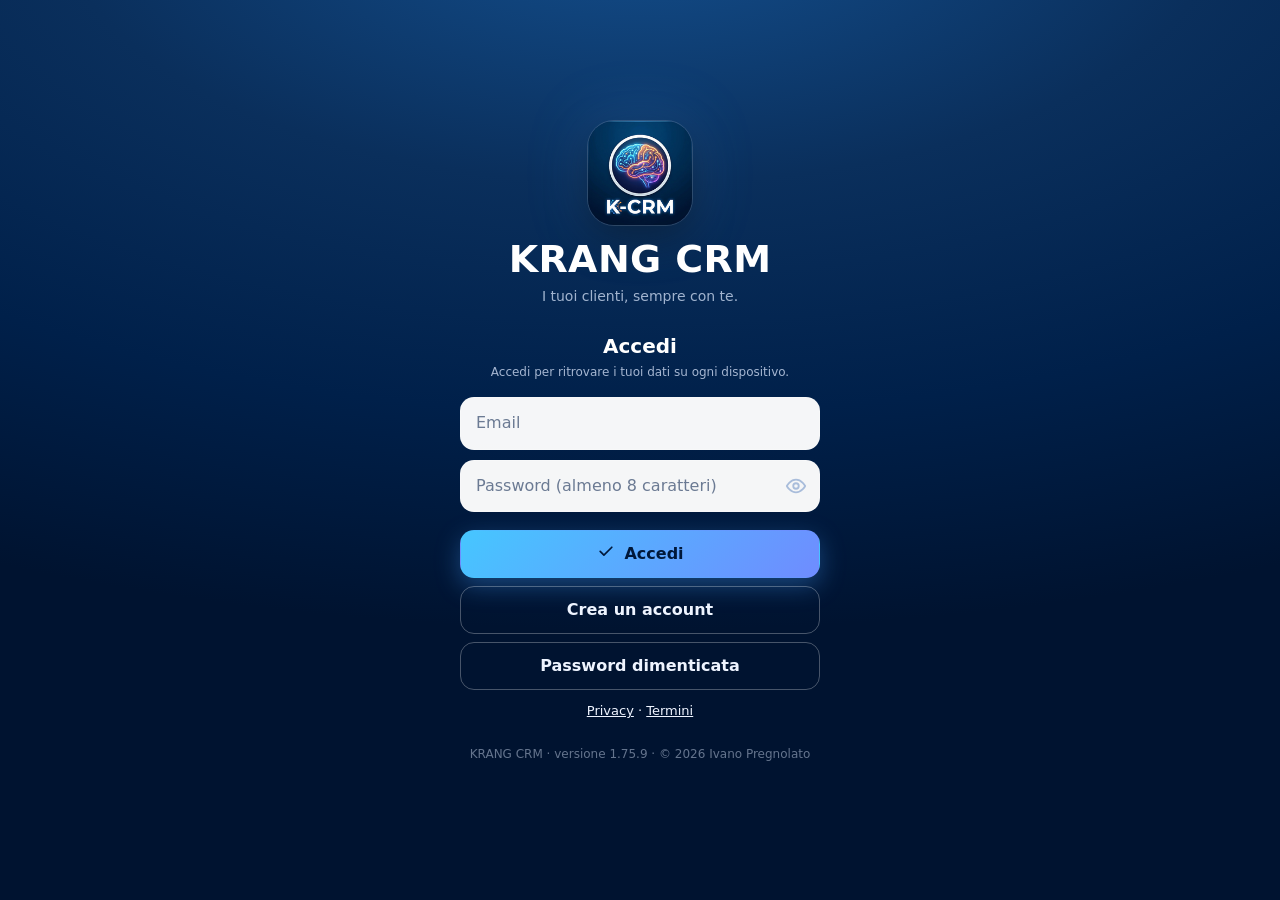
==== commit 132ef847: "1.75.9: Rifai firma: niente barra Salva modifiche dopo la registrazione o l'annullamento Co-Authored" ====
--- a/index.html
+++ b/index.html
@@ -5,8 +5,8 @@
 <meta http-equiv="Content-Security-Policy" content="default-src 'self'; script-src 'self' 'wasm-unsafe-eval' https://accounts.google.com https://challenges.cloudflare.com; style-src 'self' 'unsafe-inline' https://fonts.googleapis.com; font-src 'self' https://fonts.gstatic.com; img-src 'self' data: blob:; connect-src 'self' https: data:; frame-src https://maps.google.com https://www.google.com https://accounts.google.com https://challenges.cloudflare.com; object-src 'none'; base-uri 'self'; form-action 'none'; worker-src 'self' blob:; manifest-src 'self'">
 <meta name="referrer" content="no-referrer">
 <!-- © 2026 Ivano Pregnolato. Tutti i diritti riservati. Vietata la copia o la redistribuzione senza consenso scritto. -->
-<script src="boot.js?v=1.75.8"></script>
-<meta name="theme-color" content="#a6dcc8"><meta name="apple-mobile-web-app-capable" content="yes"><meta name="mobile-web-app-capable" content="yes"><meta name="apple-mobile-web-app-title" content="KRANG CRM"><meta name="apple-mobile-web-app-status-bar-style" content="default"><link rel="manifest" href="manifest.webmanifest"><link rel="apple-touch-icon" href="kcrm-180.png"><meta name="app-version" content="1.75.8|2026-11-15"><meta name="viewport" content="width=device-width, initial-scale=1, viewport-fit=cover">
+<script src="boot.js?v=1.75.9"></script>
+<meta name="theme-color" content="#a6dcc8"><meta name="apple-mobile-web-app-capable" content="yes"><meta name="mobile-web-app-capable" content="yes"><meta name="apple-mobile-web-app-title" content="KRANG CRM"><meta name="apple-mobile-web-app-status-bar-style" content="default"><link rel="manifest" href="manifest.webmanifest"><link rel="apple-touch-icon" href="kcrm-180.png"><meta name="app-version" content="1.75.9|2026-11-15"><meta name="viewport" content="width=device-width, initial-scale=1, viewport-fit=cover">
 <title>KRANG CRM</title>
 <link rel="preconnect" href="https://fonts.googleapis.com"><link rel="preconnect" href="https://fonts.gstatic.com" crossorigin>
 
@@ -723,7 +723,7 @@
 #mSet #tm_K{border-top:1px solid var(--line);margin-top:14px;padding-top:14px}#mSet #tm_K input{width:100%;margin:8px 0;font-size:13px}#mSet #tm_K .btn{margin-top:8px}
 #mSet .tm0{padding:16px 14px;color:var(--muted);font-size:14px}
 
-/* 1.75.8 titolo coerente + lineetta gesture */
+/* 1.75.9 titolo coerente + lineetta gesture */
 [data-lay="b"] #tkList .top h2,[data-lay="b"] #mSet .top h2{font-size:28px;line-height:1.15;letter-spacing:-.02em}
 @media (pointer:coarse){.sheet:not(#cardRev) .top::before,html[data-lay="b"].pg-on .stk::before{content:"";position:absolute;left:50%;top:5px;width:40px;height:4px;margin-left:-20px;border-radius:2px;background:var(--ink);opacity:.32;pointer-events:none}html[data-lay="b"].pg-on .stk{position:relative}}
 
@@ -947,7 +947,7 @@
   <div class="f"><label for="mc_body">Testo</label><textarea id="mc_body" rows="9"></textarea><div class="err" id="err-mc_body" hidden></div></div>
   <div class="hint" id="mc_att" hidden></div>
   <div class="f" id="mc_opF" hidden><label for="mc_op">Operatore (chi registra l’invio)</label><input id="mc_op" autocomplete="off"><div class="err" id="err-mc_op" hidden></div></div>
-  <button class="btn p lbl" id="mc_share" type="button" hidden><span data-i="scarico"></span>Condividi con allegati</button>
+  <button class="btn lbl" id="mc_share" type="button" hidden><span data-i="scarico"></span>Condividi con allegati</button>
   <div class="two"><button class="btn lbl" id="mc_copy" type="button"><span data-i="copy"></span>Copia</button><button class="btn p lbl" id="mc_open" type="button"><span data-i="Scrivi"></span>Apri posta</button></div>
   <button class="btn lbl" id="mc_done" type="button"><span data-i="check"></span>Segna come inviata</button>
   <div class="hint" id="mc_h2">Dopo aver inviato dal tuo programma di posta, tocca Segna come inviata: l’email resta registrata sulla scheda.</div>
@@ -1285,6 +1285,6 @@
 </div>
   <div class="btns"><button class="btn d" id="oDel" type="button" hidden style="flex:1 1 0;min-width:0;padding:0" aria-label="Elimina opportunità" title="Elimina opportunità"><span data-i="trash"></span></button><button class="btn p" id="oSave" type="button" style="flex:9 1 0" aria-label="Salva opportunità" title="Salva opportunità"><span data-i="check"></span></button></div>
 </div></div>
-<script src="app.js?v=1.75.8"></script>
+<script src="app.js?v=1.75.9"></script>
 </body>
 </html>
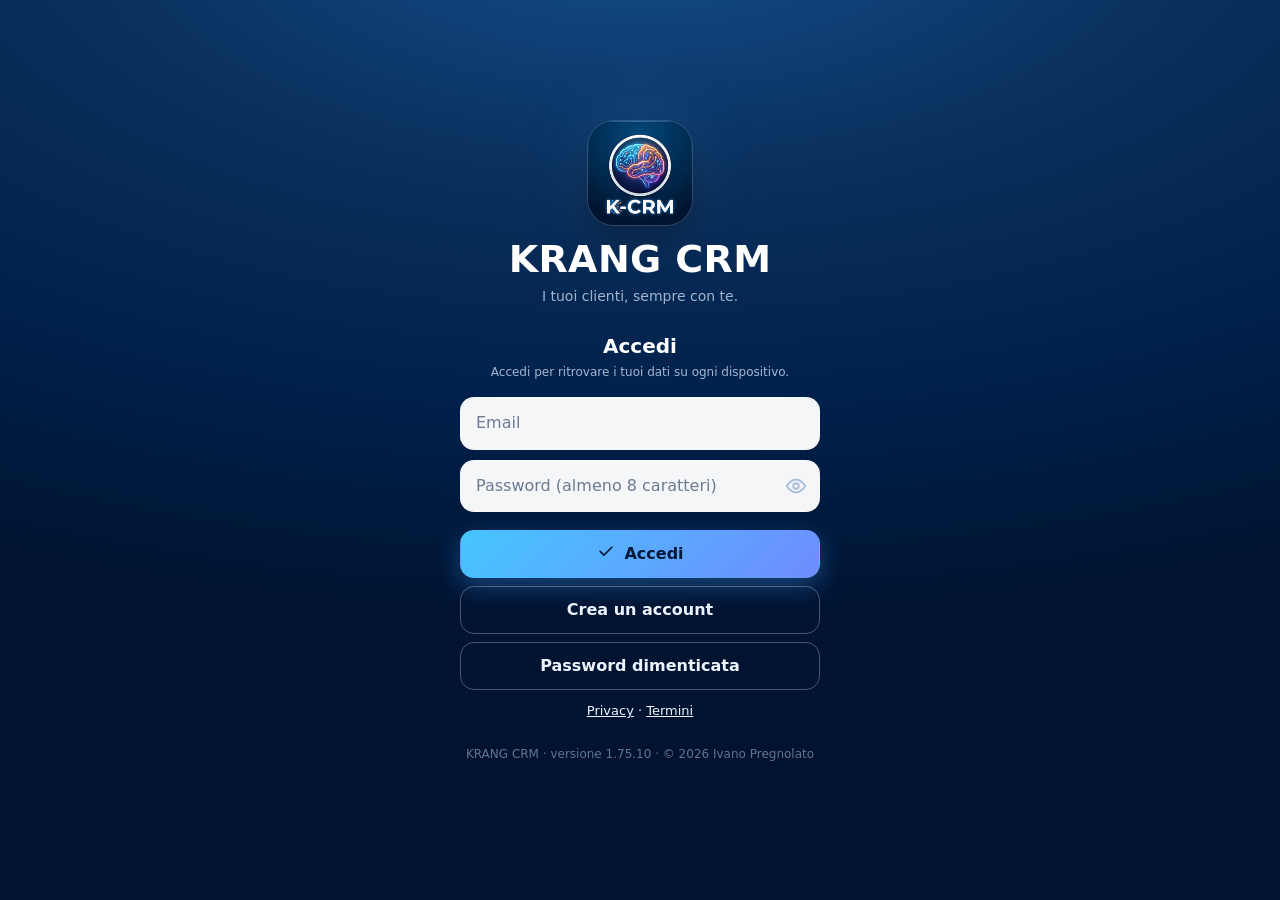
==== commit 0a2c3b1f: "1.75.10: Apri posta sempre primo tasto arancione, Condividi secondario Co-Authored-By: Claude Sonnet" ====
--- a/index.html
+++ b/index.html
@@ -5,8 +5,8 @@
 <meta http-equiv="Content-Security-Policy" content="default-src 'self'; script-src 'self' 'wasm-unsafe-eval' https://accounts.google.com https://challenges.cloudflare.com; style-src 'self' 'unsafe-inline' https://fonts.googleapis.com; font-src 'self' https://fonts.gstatic.com; img-src 'self' data: blob:; connect-src 'self' https: data:; frame-src https://maps.google.com https://www.google.com https://accounts.google.com https://challenges.cloudflare.com; object-src 'none'; base-uri 'self'; form-action 'none'; worker-src 'self' blob:; manifest-src 'self'">
 <meta name="referrer" content="no-referrer">
 <!-- © 2026 Ivano Pregnolato. Tutti i diritti riservati. Vietata la copia o la redistribuzione senza consenso scritto. -->
-<script src="boot.js?v=1.75.9"></script>
-<meta name="theme-color" content="#a6dcc8"><meta name="apple-mobile-web-app-capable" content="yes"><meta name="mobile-web-app-capable" content="yes"><meta name="apple-mobile-web-app-title" content="KRANG CRM"><meta name="apple-mobile-web-app-status-bar-style" content="default"><link rel="manifest" href="manifest.webmanifest"><link rel="apple-touch-icon" href="kcrm-180.png"><meta name="app-version" content="1.75.9|2026-11-15"><meta name="viewport" content="width=device-width, initial-scale=1, viewport-fit=cover">
+<script src="boot.js?v=1.75.10"></script>
+<meta name="theme-color" content="#a6dcc8"><meta name="apple-mobile-web-app-capable" content="yes"><meta name="mobile-web-app-capable" content="yes"><meta name="apple-mobile-web-app-title" content="KRANG CRM"><meta name="apple-mobile-web-app-status-bar-style" content="default"><link rel="manifest" href="manifest.webmanifest"><link rel="apple-touch-icon" href="kcrm-180.png"><meta name="app-version" content="1.75.10|2026-11-15"><meta name="viewport" content="width=device-width, initial-scale=1, viewport-fit=cover">
 <title>KRANG CRM</title>
 <link rel="preconnect" href="https://fonts.googleapis.com"><link rel="preconnect" href="https://fonts.gstatic.com" crossorigin>
 
@@ -723,7 +723,7 @@
 #mSet #tm_K{border-top:1px solid var(--line);margin-top:14px;padding-top:14px}#mSet #tm_K input{width:100%;margin:8px 0;font-size:13px}#mSet #tm_K .btn{margin-top:8px}
 #mSet .tm0{padding:16px 14px;color:var(--muted);font-size:14px}
 
-/* 1.75.9 titolo coerente + lineetta gesture */
+/* 1.75.10 titolo coerente + lineetta gesture */
 [data-lay="b"] #tkList .top h2,[data-lay="b"] #mSet .top h2{font-size:28px;line-height:1.15;letter-spacing:-.02em}
 @media (pointer:coarse){.sheet:not(#cardRev) .top::before,html[data-lay="b"].pg-on .stk::before{content:"";position:absolute;left:50%;top:5px;width:40px;height:4px;margin-left:-20px;border-radius:2px;background:var(--ink);opacity:.32;pointer-events:none}html[data-lay="b"].pg-on .stk{position:relative}}
 
@@ -947,8 +947,8 @@
   <div class="f"><label for="mc_body">Testo</label><textarea id="mc_body" rows="9"></textarea><div class="err" id="err-mc_body" hidden></div></div>
   <div class="hint" id="mc_att" hidden></div>
   <div class="f" id="mc_opF" hidden><label for="mc_op">Operatore (chi registra l’invio)</label><input id="mc_op" autocomplete="off"><div class="err" id="err-mc_op" hidden></div></div>
-  <button class="btn lbl" id="mc_share" type="button" hidden><span data-i="scarico"></span>Condividi con allegati</button>
-  <div class="two"><button class="btn lbl" id="mc_copy" type="button"><span data-i="copy"></span>Copia</button><button class="btn p lbl" id="mc_open" type="button"><span data-i="Scrivi"></span>Apri posta</button></div>
+  <button class="btn p lbl" id="mc_open" type="button"><span data-i="Scrivi"></span>Apri posta</button>
+  <div class="two"><button class="btn lbl" id="mc_copy" type="button"><span data-i="copy"></span>Copia</button><button class="btn lbl" id="mc_share" type="button" hidden><span data-i="scarico"></span>Condividi</button></div>
   <button class="btn lbl" id="mc_done" type="button"><span data-i="check"></span>Segna come inviata</button>
   <div class="hint" id="mc_h2">Dopo aver inviato dal tuo programma di posta, tocca Segna come inviata: l’email resta registrata sulla scheda.</div>
   <button class="btn lbl" id="mc_x" type="button"><span data-i="x"></span>Annulla</button></div></div>
@@ -1285,6 +1285,6 @@
 </div>
   <div class="btns"><button class="btn d" id="oDel" type="button" hidden style="flex:1 1 0;min-width:0;padding:0" aria-label="Elimina opportunità" title="Elimina opportunità"><span data-i="trash"></span></button><button class="btn p" id="oSave" type="button" style="flex:9 1 0" aria-label="Salva opportunità" title="Salva opportunità"><span data-i="check"></span></button></div>
 </div></div>
-<script src="app.js?v=1.75.9"></script>
+<script src="app.js?v=1.75.10"></script>
 </body>
 </html>
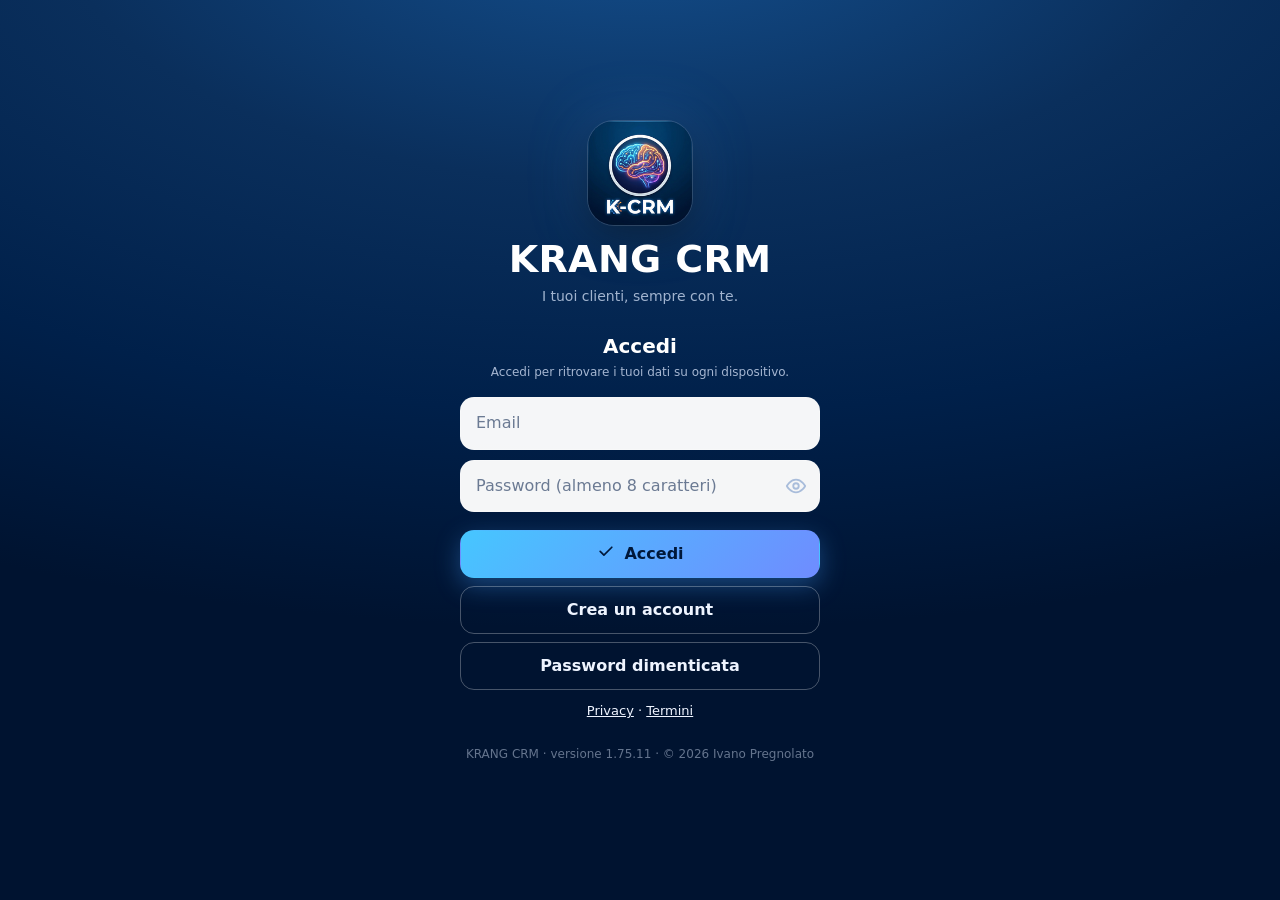
==== commit ea893fca: "1.75.11: data di chiusura sempre valorizzata, probabilità non ridotta dal preventivo Co-Authored-By:" ====
--- a/index.html
+++ b/index.html
@@ -5,8 +5,8 @@
 <meta http-equiv="Content-Security-Policy" content="default-src 'self'; script-src 'self' 'wasm-unsafe-eval' https://accounts.google.com https://challenges.cloudflare.com; style-src 'self' 'unsafe-inline' https://fonts.googleapis.com; font-src 'self' https://fonts.gstatic.com; img-src 'self' data: blob:; connect-src 'self' https: data:; frame-src https://maps.google.com https://www.google.com https://accounts.google.com https://challenges.cloudflare.com; object-src 'none'; base-uri 'self'; form-action 'none'; worker-src 'self' blob:; manifest-src 'self'">
 <meta name="referrer" content="no-referrer">
 <!-- © 2026 Ivano Pregnolato. Tutti i diritti riservati. Vietata la copia o la redistribuzione senza consenso scritto. -->
-<script src="boot.js?v=1.75.10"></script>
-<meta name="theme-color" content="#a6dcc8"><meta name="apple-mobile-web-app-capable" content="yes"><meta name="mobile-web-app-capable" content="yes"><meta name="apple-mobile-web-app-title" content="KRANG CRM"><meta name="apple-mobile-web-app-status-bar-style" content="default"><link rel="manifest" href="manifest.webmanifest"><link rel="apple-touch-icon" href="kcrm-180.png"><meta name="app-version" content="1.75.10|2026-11-15"><meta name="viewport" content="width=device-width, initial-scale=1, viewport-fit=cover">
+<script src="boot.js?v=1.75.11"></script>
+<meta name="theme-color" content="#a6dcc8"><meta name="apple-mobile-web-app-capable" content="yes"><meta name="mobile-web-app-capable" content="yes"><meta name="apple-mobile-web-app-title" content="KRANG CRM"><meta name="apple-mobile-web-app-status-bar-style" content="default"><link rel="manifest" href="manifest.webmanifest"><link rel="apple-touch-icon" href="kcrm-180.png"><meta name="app-version" content="1.75.11|2026-11-15"><meta name="viewport" content="width=device-width, initial-scale=1, viewport-fit=cover">
 <title>KRANG CRM</title>
 <link rel="preconnect" href="https://fonts.googleapis.com"><link rel="preconnect" href="https://fonts.gstatic.com" crossorigin>
 
@@ -723,7 +723,7 @@
 #mSet #tm_K{border-top:1px solid var(--line);margin-top:14px;padding-top:14px}#mSet #tm_K input{width:100%;margin:8px 0;font-size:13px}#mSet #tm_K .btn{margin-top:8px}
 #mSet .tm0{padding:16px 14px;color:var(--muted);font-size:14px}
 
-/* 1.75.10 titolo coerente + lineetta gesture */
+/* 1.75.11 titolo coerente + lineetta gesture */
 [data-lay="b"] #tkList .top h2,[data-lay="b"] #mSet .top h2{font-size:28px;line-height:1.15;letter-spacing:-.02em}
 @media (pointer:coarse){.sheet:not(#cardRev) .top::before,html[data-lay="b"].pg-on .stk::before{content:"";position:absolute;left:50%;top:5px;width:40px;height:4px;margin-left:-20px;border-radius:2px;background:var(--ink);opacity:.32;pointer-events:none}html[data-lay="b"].pg-on .stk{position:relative}}
 
@@ -1285,6 +1285,6 @@
 </div>
   <div class="btns"><button class="btn d" id="oDel" type="button" hidden style="flex:1 1 0;min-width:0;padding:0" aria-label="Elimina opportunità" title="Elimina opportunità"><span data-i="trash"></span></button><button class="btn p" id="oSave" type="button" style="flex:9 1 0" aria-label="Salva opportunità" title="Salva opportunità"><span data-i="check"></span></button></div>
 </div></div>
-<script src="app.js?v=1.75.10"></script>
+<script src="app.js?v=1.75.11"></script>
 </body>
 </html>
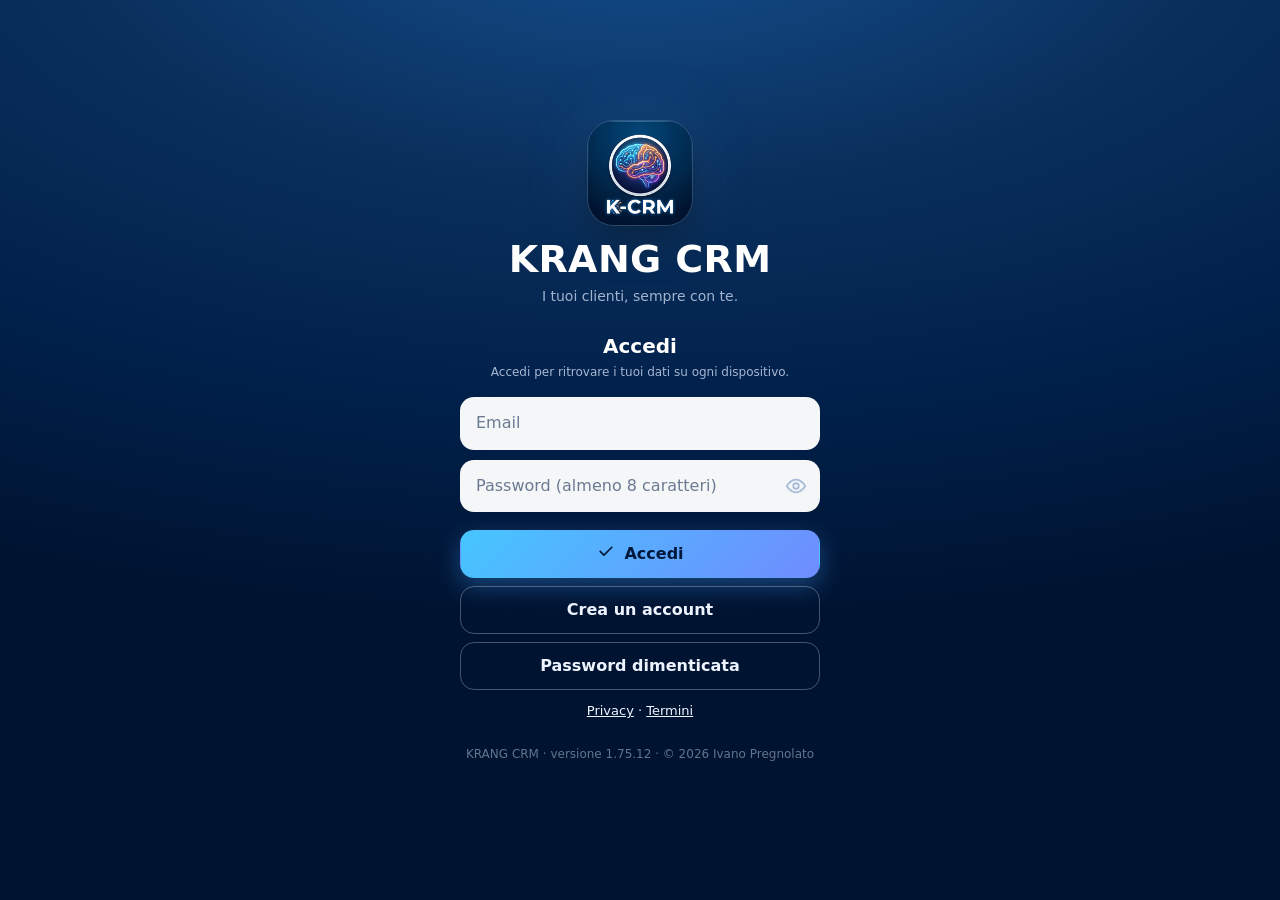
==== commit fa7a41d0: "1.75.12: etichette più chiare (Statistiche, Altro →, tasti con testo nell'opportunità) Co-Authored-B" ====
--- a/index.html
+++ b/index.html
@@ -5,8 +5,8 @@
 <meta http-equiv="Content-Security-Policy" content="default-src 'self'; script-src 'self' 'wasm-unsafe-eval' https://accounts.google.com https://challenges.cloudflare.com; style-src 'self' 'unsafe-inline' https://fonts.googleapis.com; font-src 'self' https://fonts.gstatic.com; img-src 'self' data: blob:; connect-src 'self' https: data:; frame-src https://maps.google.com https://www.google.com https://accounts.google.com https://challenges.cloudflare.com; object-src 'none'; base-uri 'self'; form-action 'none'; worker-src 'self' blob:; manifest-src 'self'">
 <meta name="referrer" content="no-referrer">
 <!-- © 2026 Ivano Pregnolato. Tutti i diritti riservati. Vietata la copia o la redistribuzione senza consenso scritto. -->
-<script src="boot.js?v=1.75.11"></script>
-<meta name="theme-color" content="#a6dcc8"><meta name="apple-mobile-web-app-capable" content="yes"><meta name="mobile-web-app-capable" content="yes"><meta name="apple-mobile-web-app-title" content="KRANG CRM"><meta name="apple-mobile-web-app-status-bar-style" content="default"><link rel="manifest" href="manifest.webmanifest"><link rel="apple-touch-icon" href="kcrm-180.png"><meta name="app-version" content="1.75.11|2026-11-15"><meta name="viewport" content="width=device-width, initial-scale=1, viewport-fit=cover">
+<script src="boot.js?v=1.75.12"></script>
+<meta name="theme-color" content="#a6dcc8"><meta name="apple-mobile-web-app-capable" content="yes"><meta name="mobile-web-app-capable" content="yes"><meta name="apple-mobile-web-app-title" content="KRANG CRM"><meta name="apple-mobile-web-app-status-bar-style" content="default"><link rel="manifest" href="manifest.webmanifest"><link rel="apple-touch-icon" href="kcrm-180.png"><meta name="app-version" content="1.75.12|2026-11-15"><meta name="viewport" content="width=device-width, initial-scale=1, viewport-fit=cover">
 <title>KRANG CRM</title>
 <link rel="preconnect" href="https://fonts.googleapis.com"><link rel="preconnect" href="https://fonts.gstatic.com" crossorigin>
 
@@ -723,7 +723,7 @@
 #mSet #tm_K{border-top:1px solid var(--line);margin-top:14px;padding-top:14px}#mSet #tm_K input{width:100%;margin:8px 0;font-size:13px}#mSet #tm_K .btn{margin-top:8px}
 #mSet .tm0{padding:16px 14px;color:var(--muted);font-size:14px}
 
-/* 1.75.11 titolo coerente + lineetta gesture */
+/* 1.75.12 titolo coerente + lineetta gesture */
 [data-lay="b"] #tkList .top h2,[data-lay="b"] #mSet .top h2{font-size:28px;line-height:1.15;letter-spacing:-.02em}
 @media (pointer:coarse){.sheet:not(#cardRev) .top::before,html[data-lay="b"].pg-on .stk::before{content:"";position:absolute;left:50%;top:5px;width:40px;height:4px;margin-left:-20px;border-radius:2px;background:var(--ink);opacity:.32;pointer-events:none}html[data-lay="b"].pg-on .stk{position:relative}}
 
@@ -745,6 +745,7 @@
 /* all'avvio l'app resta nascosta finche' lo script non ha disegnato la prima schermata (evita il lampo del tasto + arancione) */
 html:not(.rdy) .app{visibility:hidden}
 </style>
+<style>#mCompose .box{max-height:calc(100dvh - 40px);overflow-y:auto;padding-bottom:0}#mCompose .mc-acts{position:sticky;bottom:0;z-index:2;display:grid;gap:8px;background:var(--surface);padding:12px 0 20px;margin-top:6px;border-top:1px solid var(--line)}#mCompose .mc-acts .two{grid-template-columns:1.4fr 1fr}#mCompose .mc-acts .btn{padding-inline:10px;font-size:14px;white-space:nowrap}</style>
 </head>
 <body>
 <div id="authScr" role="dialog" aria-modal="true" aria-label="Accesso"><div class="lkb">
@@ -779,7 +780,7 @@
     <div class="stk">
     <div class="hrow"><button class="btn ico" id="menuBtn" type="button" aria-label="Menu" aria-haspopup="true" aria-expanded="false" title="Menu"><span data-i="menu"></span></button><h1 id="title">Clienti</h1></div>
   <div id="pSub" class="lb-only"></div>
-    <div id="amBack" hidden></div><div class="amenu" id="appMenu" role="menu" hidden><button type="button" role="menuitem" data-m="home"><span data-i="home"></span>Home</button><button type="button" role="menuitem" data-m="tk"><span data-i="check"></span>Task</button><button type="button" role="menuitem" data-m="an"><span data-i="analytics"></span>Analytics <span class="beta">Beta</span></button><button type="button" role="menuitem" data-m="prod"><span data-i="box"></span>Prodotti</button><button type="button" role="menuitem" data-m="mkt"><span data-i="mega"></span>Marketing <span class="beta">Beta</span></button><hr class="amsep"><button type="button" role="menuitem" data-m="set"><span data-i="gear"></span>Impostazioni</button><hr class="amsep"><button type="button" role="menuitem" data-m="help"><span data-i="help"></span>Aiuto</button><hr class="amsep"><button type="button" role="menuitem" data-m="info"><span data-i="info"></span>Info</button></div>
+    <div id="amBack" hidden></div><div class="amenu" id="appMenu" role="menu" hidden><button type="button" role="menuitem" data-m="home"><span data-i="home"></span>Home</button><button type="button" role="menuitem" data-m="tk"><span data-i="check"></span>Task</button><button type="button" role="menuitem" data-m="an"><span data-i="analytics"></span>Statistiche <span class="beta">Beta</span></button><button type="button" role="menuitem" data-m="prod"><span data-i="box"></span>Prodotti</button><button type="button" role="menuitem" data-m="mkt"><span data-i="mega"></span>Marketing <span class="beta">Beta</span></button><hr class="amsep"><button type="button" role="menuitem" data-m="set"><span data-i="gear"></span>Impostazioni</button><hr class="amsep"><button type="button" role="menuitem" data-m="help"><span data-i="help"></span>Aiuto</button><hr class="amsep"><button type="button" role="menuitem" data-m="info"><span data-i="info"></span>Info</button></div>
     <div class="tabs" id="tabs"><button type="button" class="on" data-v="home"><span data-i="home"></span>Home</button><button type="button" data-v="clienti"><span data-i="users"></span>Clienti</button><button type="button" data-v="lead"><span data-i="inbox"></span>Lead</button><button type="button" data-v="opp"><span data-i="target"></span>Opportunità</button><button type="button" data-x="more" class="lb-only" aria-haspopup="true"><span data-i="menu"></span>Altro</button></div>
     </div>
     <div class="sub" id="count"></div>
@@ -947,11 +948,11 @@
   <div class="f"><label for="mc_body">Testo</label><textarea id="mc_body" rows="9"></textarea><div class="err" id="err-mc_body" hidden></div></div>
   <div class="hint" id="mc_att" hidden></div>
   <div class="f" id="mc_opF" hidden><label for="mc_op">Operatore (chi registra l’invio)</label><input id="mc_op" autocomplete="off"><div class="err" id="err-mc_op" hidden></div></div>
+  <div class="hint" id="mc_h2">Dopo aver inviato dal tuo programma di posta, tocca Segna come inviata: l’email resta registrata sulla scheda.</div>
+  <div class="mc-acts">
   <button class="btn p lbl" id="mc_open" type="button"><span data-i="Scrivi"></span>Apri posta</button>
   <div class="two"><button class="btn lbl" id="mc_copy" type="button"><span data-i="copy"></span>Copia</button><button class="btn lbl" id="mc_share" type="button" hidden><span data-i="scarico"></span>Condividi</button></div>
-  <button class="btn lbl" id="mc_done" type="button"><span data-i="check"></span>Segna come inviata</button>
-  <div class="hint" id="mc_h2">Dopo aver inviato dal tuo programma di posta, tocca Segna come inviata: l’email resta registrata sulla scheda.</div>
-  <button class="btn lbl" id="mc_x" type="button"><span data-i="x"></span>Annulla</button></div></div>
+  <div class="two"><button class="btn lbl" id="mc_done" type="button"><span data-i="check"></span>Segna come inviata</button><button class="btn lbl" id="mc_x" type="button"><span data-i="x"></span>Annulla</button></div></div></div></div>
 <div class="sheet" id="mSet" hidden><div>
   <div class="top"><h2 id="stTitle">Impostazioni</h2><button class="btn ico pk" id="stBack" type="button" aria-label="Chiudi" title="Chiudi"><span data-i="back"></span></button></div>
   <div id="stHub"></div>
@@ -1276,15 +1277,15 @@
   <div class="two"><div class="f"><label for="o_data">Chiusura prevista</label><input id="o_data" type="date"></div><div class="f"><label for="o_fonte">Fonte</label><select id="o_fonte"></select></div></div>
 </div>
 <div class="fg"><div class="gt lb-only">Prodotti e preventivi</div>
-  <div class="f"><label>Prodotti</label><div id="o_prod"></div><div class="dual"><button class="btn add" id="o_addCat" type="button" aria-label="Aggiungi dal catalogo" title="Aggiungi dal catalogo"><span data-i="box"></span></button><button class="btn add" id="o_addProd" type="button" aria-label="Aggiungi riga libera" title="Aggiungi riga libera"><span data-i="add"></span></button></div><div class="tot" id="o_tot"></div></div>
+  <div class="f"><label>Prodotti</label><div id="o_prod"></div><div class="dual"><button class="btn add lbl" id="o_addCat" type="button" aria-label="Aggiungi dal catalogo" title="Aggiungi dal catalogo"><span data-i="box"></span> Dal catalogo</button><button class="btn add lbl" id="o_addProd" type="button" aria-label="Aggiungi riga libera" title="Aggiungi riga libera"><span data-i="add"></span> Riga libera</button></div><div class="tot" id="o_tot"></div></div>
   <div class="f"><label>Preventivi</label><div id="o_quotes"></div><button class="btn lbl" id="o_addQ" type="button" aria-label="Nuovo preventivo" title="Nuovo preventivo" style="margin-top:8px"><span data-i="doc"></span> Nuovo preventivo</button><div class="hint" id="o_qhint"></div></div>
-  <div class="f"><label>Allegati</label><div id="o_att"></div><button class="btn add" id="o_addAtt" type="button" aria-label="Aggiungi allegato" title="Aggiungi allegato"><span data-i="clip"></span></button><input type="file" id="o_file" accept="image/*,.pdf,.doc,.docx,.xls,.xlsx" hidden><div class="hint">Massimo 500 KB per file. Le foto vengono ridimensionate.</div><div class="err" id="err-o_att" hidden></div></div>
+  <div class="f"><label>Allegati</label><div id="o_att"></div><button class="btn add lbl" id="o_addAtt" type="button" aria-label="Aggiungi allegato" title="Aggiungi allegato"><span data-i="clip"></span> Aggiungi allegato</button><input type="file" id="o_file" accept="image/*,.pdf,.doc,.docx,.xls,.xlsx" hidden><div class="hint">Massimo 500 KB per file. Le foto vengono ridimensionate.</div><div class="err" id="err-o_att" hidden></div></div>
 </div>
 <div class="fg"><div class="gt lb-only">Note</div>
   <div class="f"><label for="o_note">Note</label><textarea id="o_note" rows="3"></textarea></div>
 </div>
   <div class="btns"><button class="btn d" id="oDel" type="button" hidden style="flex:1 1 0;min-width:0;padding:0" aria-label="Elimina opportunità" title="Elimina opportunità"><span data-i="trash"></span></button><button class="btn p" id="oSave" type="button" style="flex:9 1 0" aria-label="Salva opportunità" title="Salva opportunità"><span data-i="check"></span></button></div>
 </div></div>
-<script src="app.js?v=1.75.11"></script>
+<script src="app.js?v=1.75.12"></script>
 </body>
 </html>
